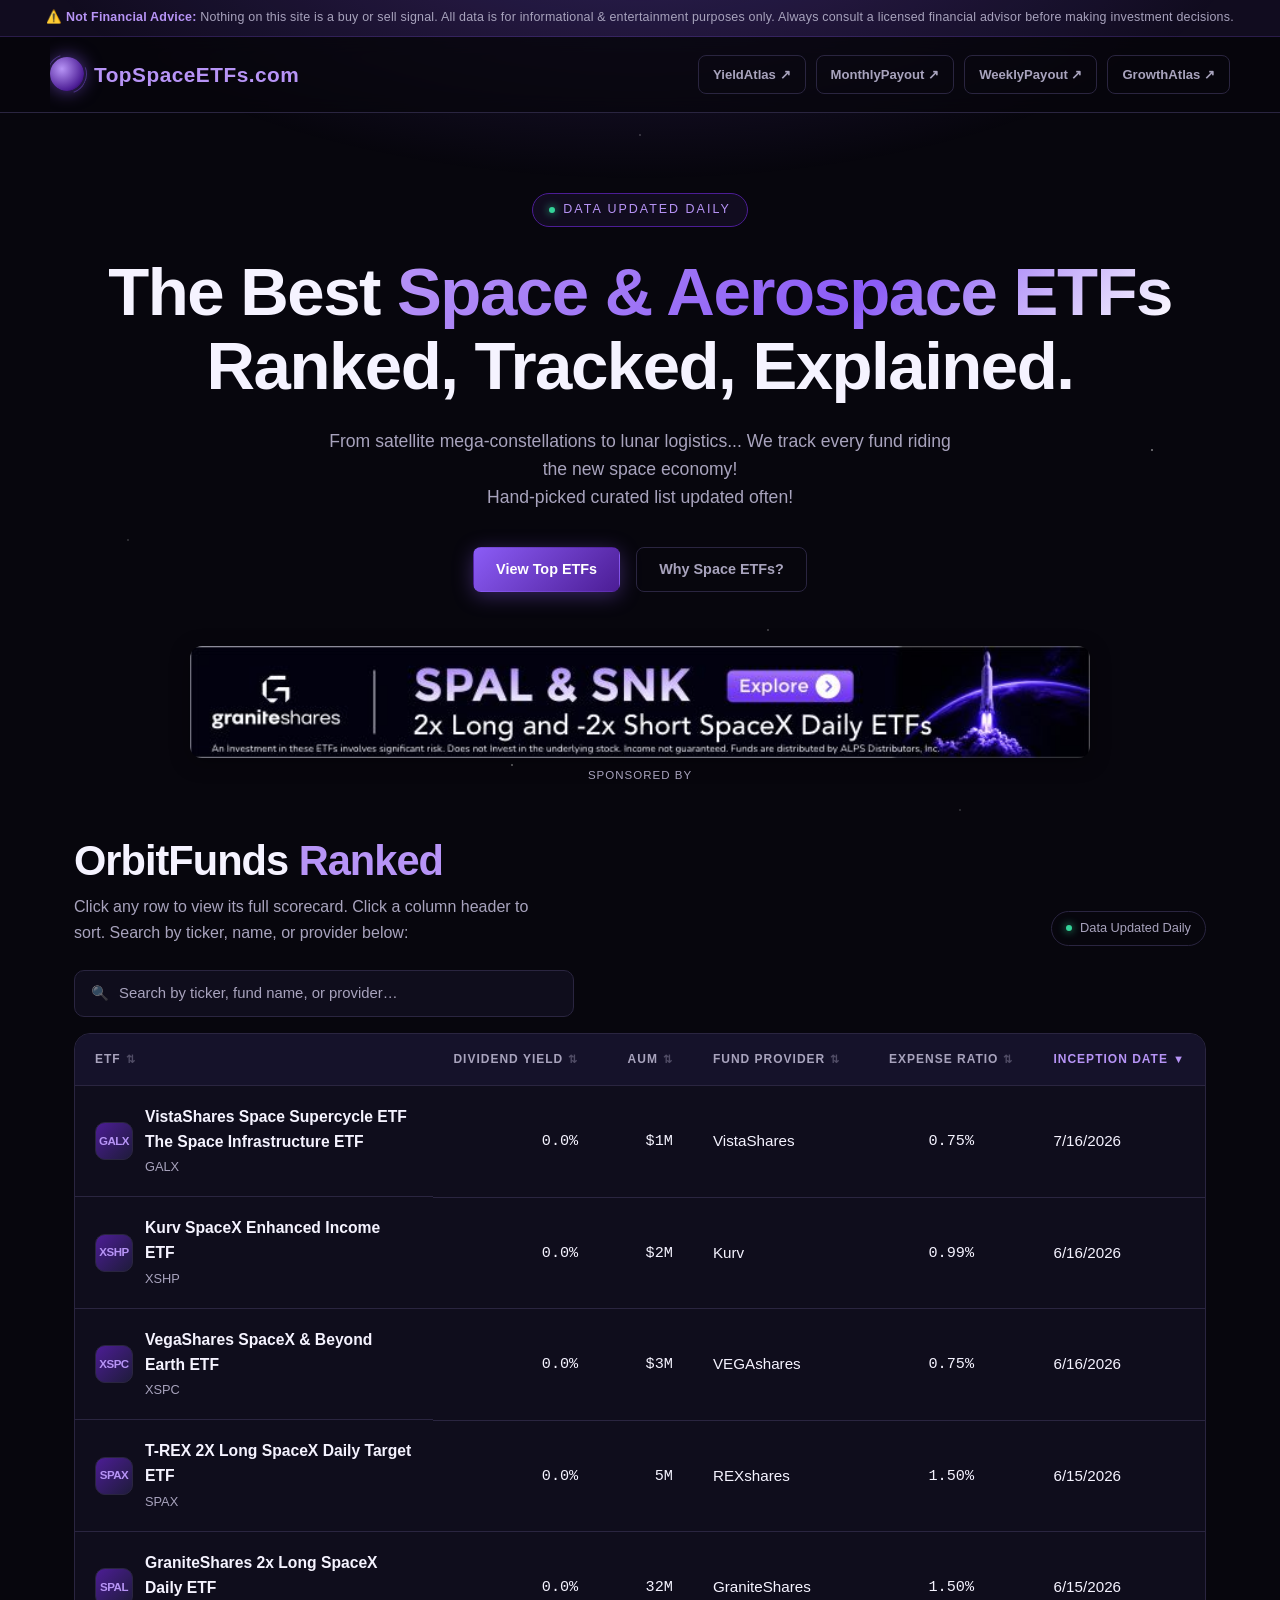
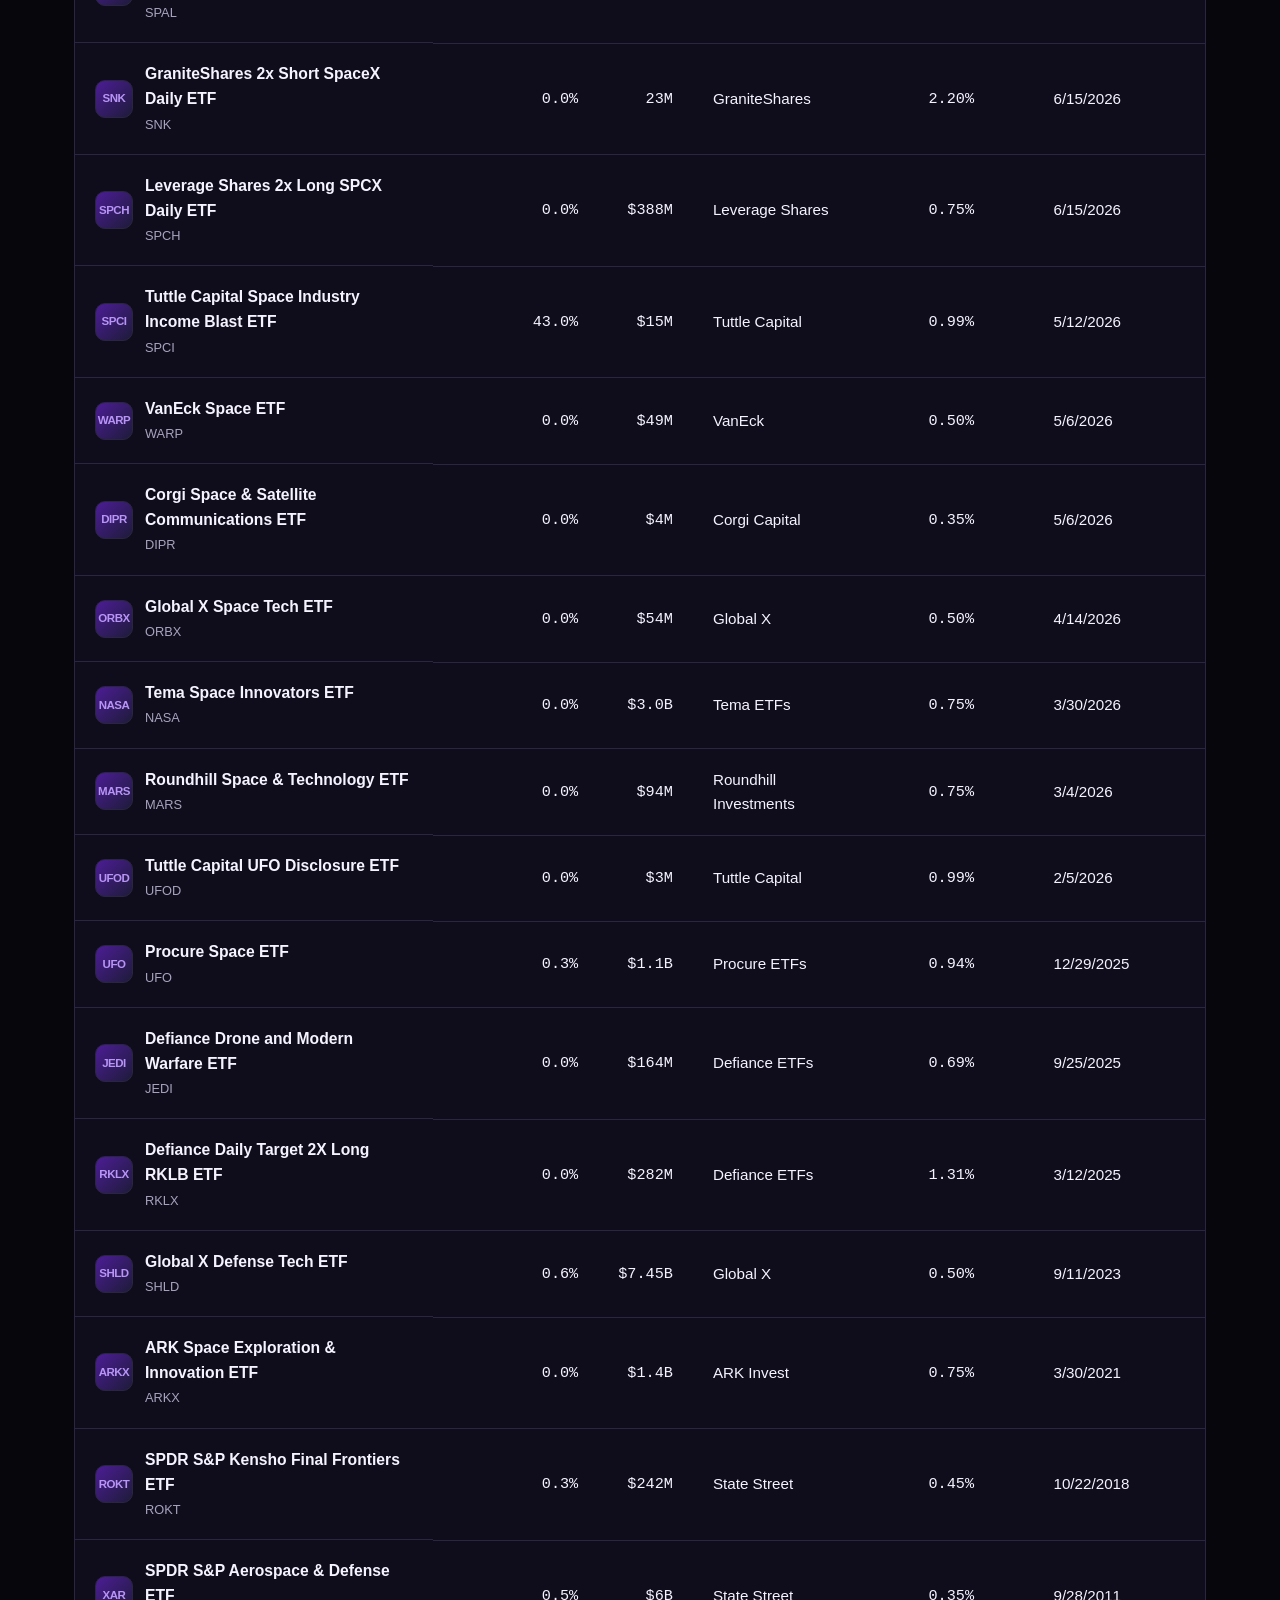
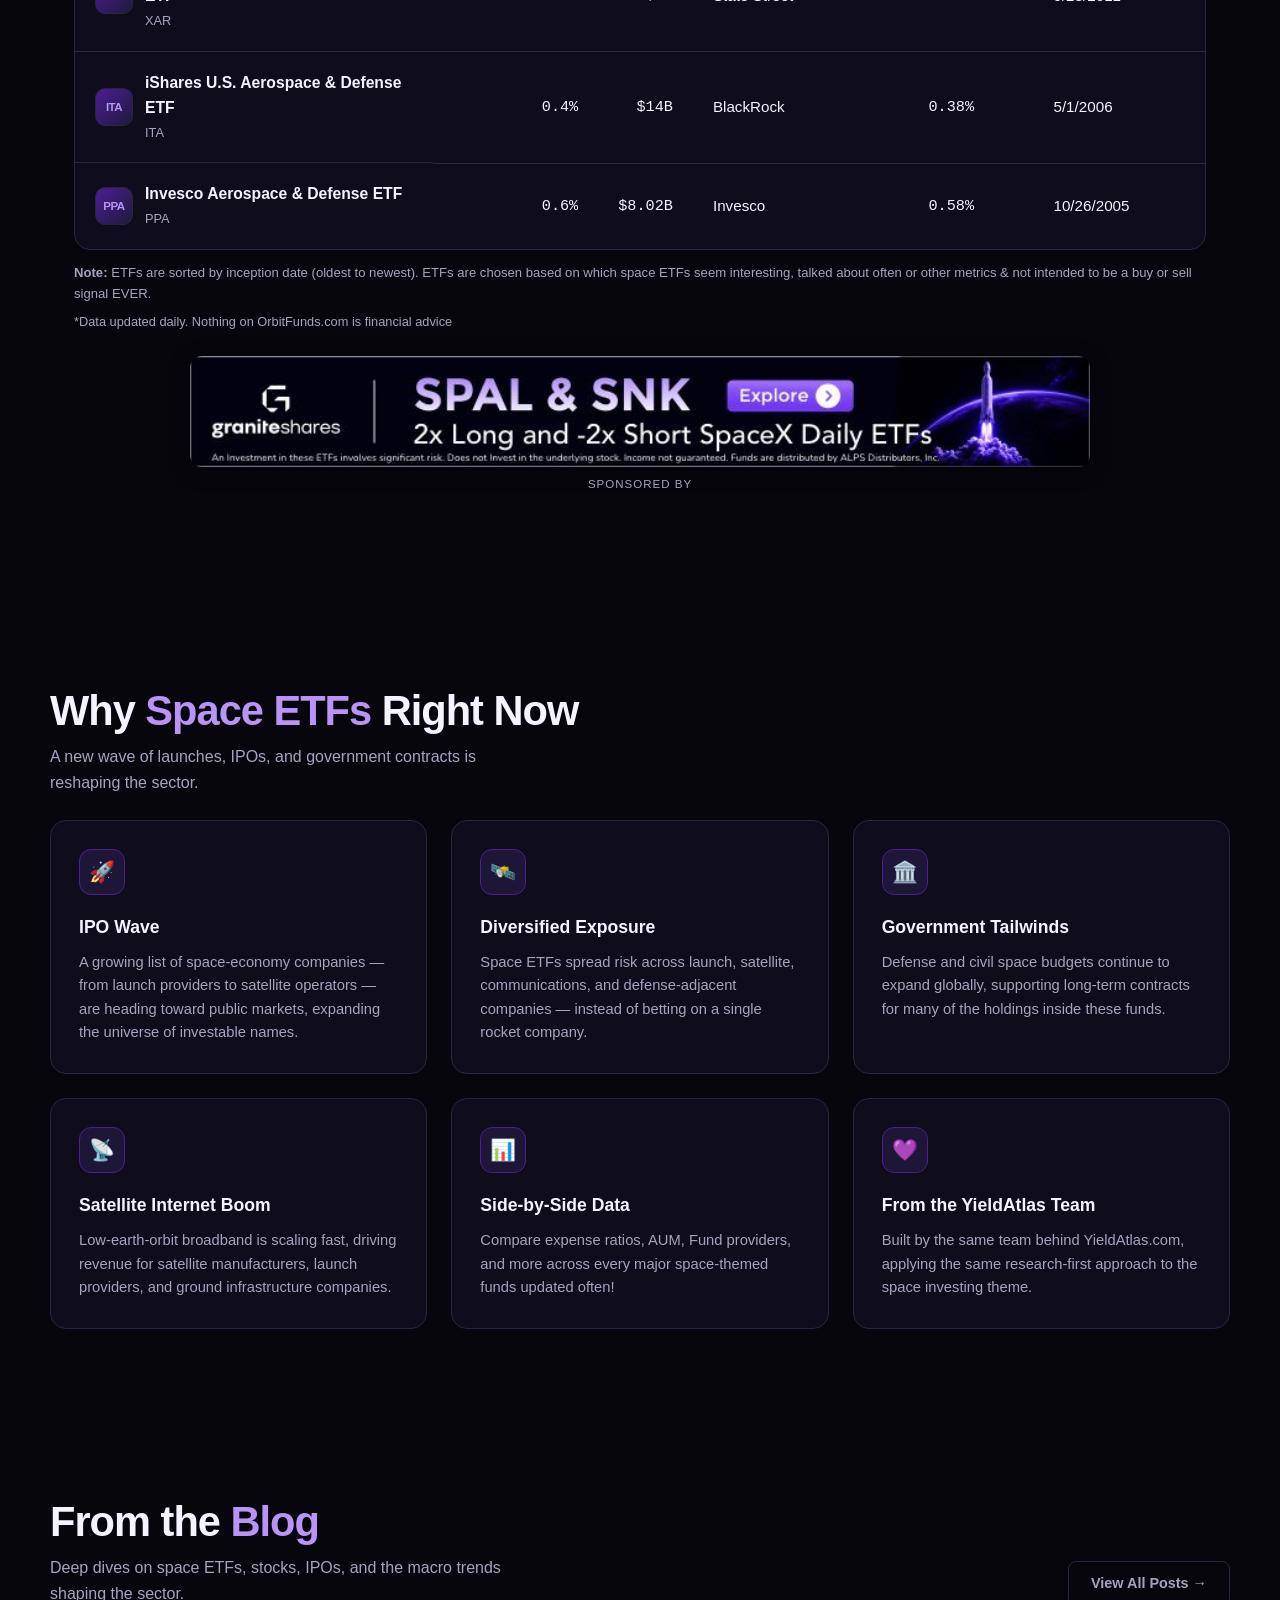
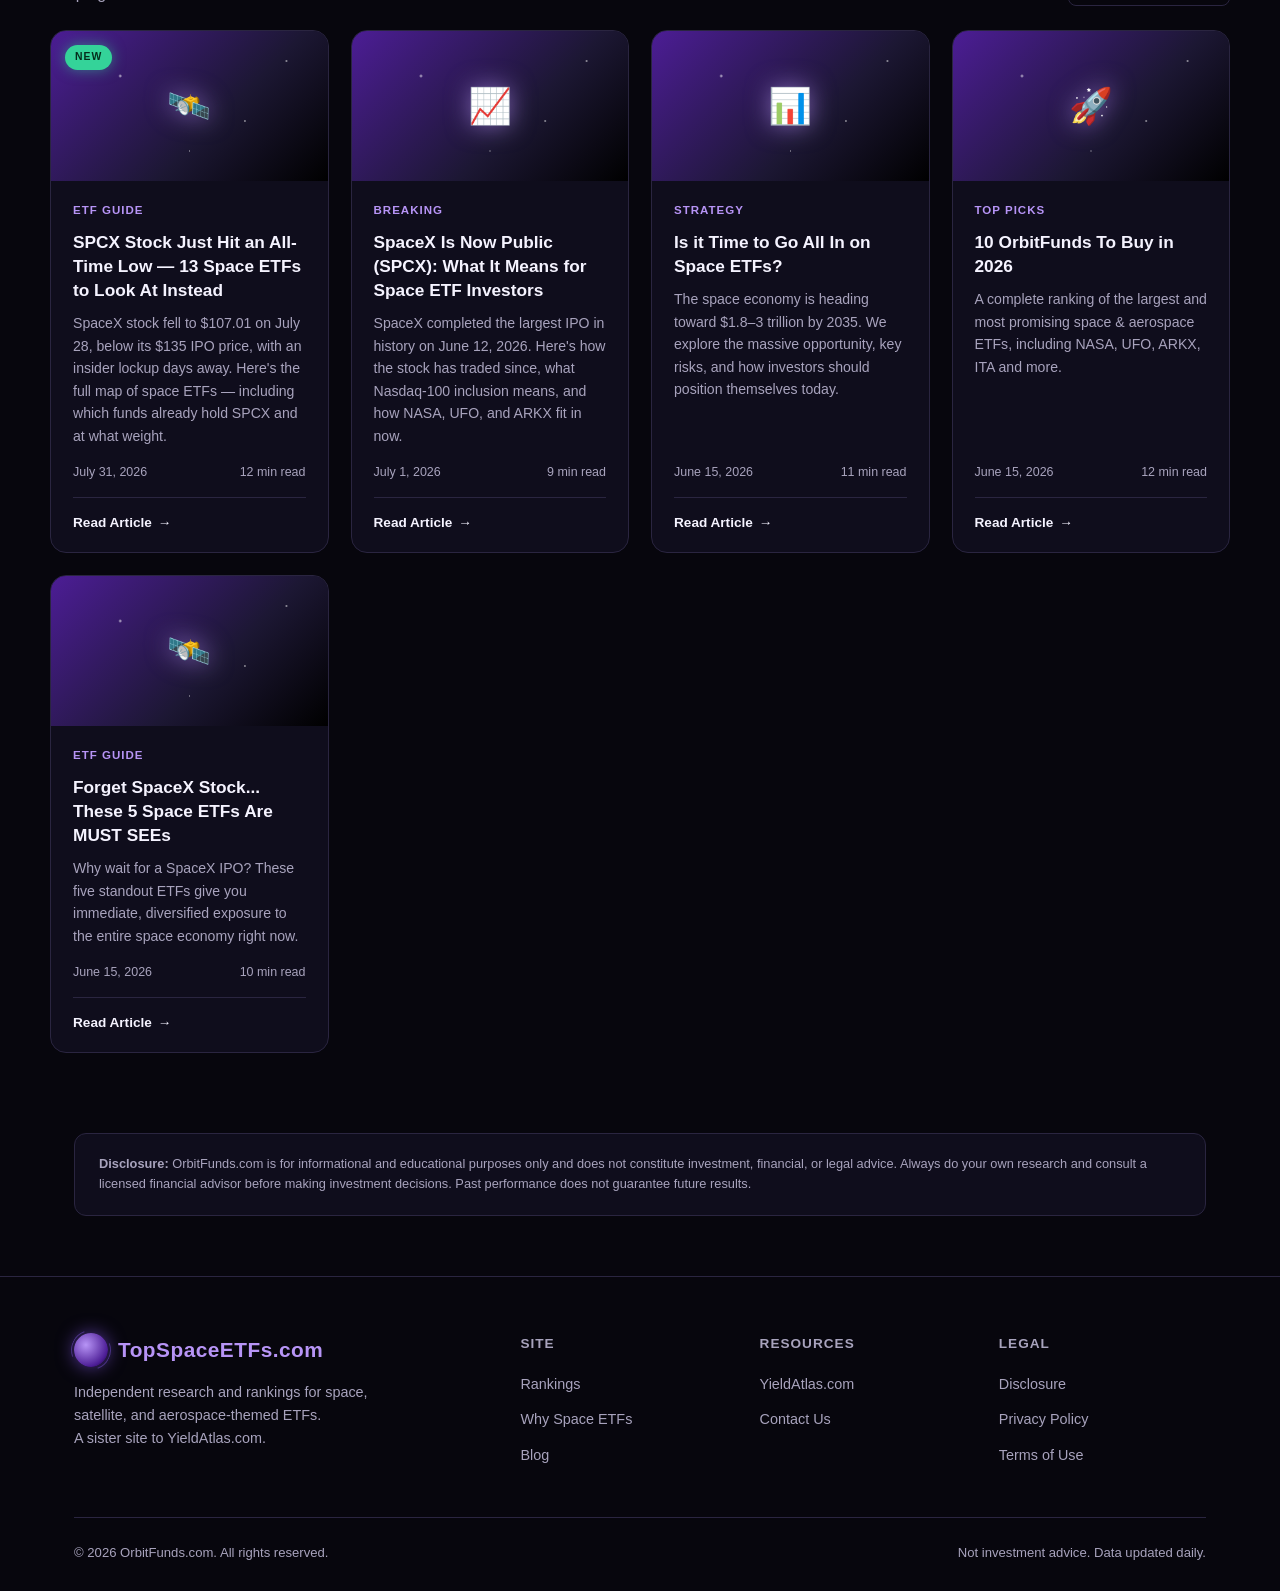
==== index.html @ 520b5d66 "Initial static site publish for orbit-funds" ====
<!DOCTYPE html>
<html lang="en">
<head>
    <!-- Google tag (gtag.js) -->
<script async src="https://www.googletagmanager.com/gtag/js?id=G-REPLACE_ME"></script>
<script>
  window.dataLayer = window.dataLayer || [];
  function gtag(){dataLayer.push(arguments);}
  gtag('js', new Date());
  gtag('config', 'G-REPLACE_ME');
</script>
    <meta name="google-site-verification" content="wk-lxF_14-QmcEqwK7PtgIu4-uFyO4EK4EtElCuVtpg" />
    <meta charset="UTF-8">
    <meta name="viewport" content="width=device-width, initial-scale=1.0">
    <title>OrbitFunds.com — Best Space & Aerospace ETFs Ranked</title>
<meta name="description" content="The best space and aerospace ETFs ranked, tracked, and explained. Compare AUM, dividend yields, expense ratios, and fund providers — updated daily.">
<link rel="canonical" href="https://orbitfunds.com/">
<meta property="og:type"        content="website">
<meta property="og:url"         content="https://orbitfunds.com/">
<meta property="og:title"       content="OrbitFunds.com — Best Space & Aerospace ETFs Ranked">
<meta property="og:description" content="Every space-economy ETF tracked side-by-side. Compare AUM, yields, fees & providers in seconds. Data updated daily.">
<meta property="og:image"       content="https://orbitfunds.com/space.png">
<meta property="og:image:width"  content="1200">
<meta property="og:image:height" content="628">
<meta property="og:image:alt"   content="OrbitFunds.com — Best Space & Aerospace ETFs Ranked">
<meta name="twitter:card"        content="summary_large_image">
<meta name="twitter:url"         content="https://orbitfunds.com/">
<meta name="twitter:title"       content="OrbitFunds.com — Best Space & Aerospace ETFs Ranked">
<meta name="twitter:description" content="Every space-economy ETF tracked side-by-side. Compare AUM, yields, fees & providers in seconds. Data updated daily.">
<meta name="twitter:image"       content="https://orbitfunds.com/space.png">
<meta name="twitter:image:alt"   content="OrbitFunds.com — Best Space & Aerospace ETFs Ranked">
    <link rel="apple-touch-icon" sizes="180x180" href="/apple-touch-icon.png">
    <link rel="icon" type="image/png" sizes="32x32" href="/favicon-32x32.png">
    <link rel="icon" type="image/png" sizes="16x16" href="/favicon-16x16.png">
    <link rel="icon" type="image/x-icon" href="/favicon.ico">
    <link rel="manifest" href="/site.webmanifest">
    <meta name="theme-color" content="#4c1d95">
    <style>
        :root{
            --bg: #07060d;
            --bg-panel: #0f0d1c;
            --bg-panel-2: #15122a;
            --purple: #8b5cf6;
            --purple-bright: #b794f6;
            --purple-deep: #4c1d95;
            --white: #f5f3ff;
            --grey: #a8a3bd;
            --line: #2a2540;
            --green: #34d399;
            --red: #f87171;
        }
  *{margin:0;padding:0;box-sizing:border-box;}
  html{scroll-behavior:smooth;}
  body{
    font-family: 'Inter', -apple-system, BlinkMacSystemFont, 'Segoe UI', sans-serif;
    background: var(--bg);
    color: var(--white);
    line-height: 1.6;
    overflow-x:hidden;
  }
  .stars{
    position:fixed; inset:0; z-index:-2;
    background:
      radial-gradient(1px 1px at 20% 30%, rgba(255,255,255,.9), transparent),
      radial-gradient(1px 1px at 60% 70%, rgba(255,255,255,.7), transparent),
      radial-gradient(1px 1px at 80% 10%, rgba(255,255,255,.8), transparent),
      radial-gradient(1.5px 1.5px at 40% 85%, rgba(255,255,255,.6), transparent),
      radial-gradient(1px 1px at 10% 60%, rgba(255,255,255,.5), transparent),
      radial-gradient(1.5px 1.5px at 90% 50%, rgba(255,255,255,.7), transparent),
      radial-gradient(1px 1px at 50% 15%, rgba(255,255,255,.6), transparent),
      radial-gradient(1px 1px at 75% 90%, rgba(255,255,255,.5), transparent);
    background-size:100% 100%; background-repeat:repeat;
  }
  .stars::after{
    content:""; position:absolute; inset:0;
    background: radial-gradient(ellipse 80% 50% at 50% -10%, rgba(139,92,246,0.25), transparent 60%);
  }
  a{color:inherit; text-decoration:none;}
  .wrap{max-width:1180px; margin:0 auto; padding:0 24px;}
  /* DISCLAIMER BAR */
  .disclaimer-bar{
    background:rgba(139,92,246,.08);
    border-bottom:1px solid rgba(139,92,246,.2);
    padding:8px 24px;
    text-align:center;
    font-size:0.78rem;
    color:var(--grey);
    letter-spacing:0.2px;
  }
  .disclaimer-bar strong{color:var(--purple-bright);}
  header{
    position:sticky; top:0; z-index:50;
    background: rgba(7,6,13,0.75);
    backdrop-filter: blur(10px);
    border-bottom:1px solid var(--line);
  }
  .nav{
    display:flex; align-items:center; justify-content:space-between;
    padding:18px 0; position:relative; overflow:hidden;
  }
  .logo{display:flex; align-items:center; font-weight:800; font-size:1.3rem; letter-spacing:0.5px;}
  .logo .logo-mark{margin-right:10px;}
  .logo-mark{
    width:34px; height:34px; border-radius:50%;
    background: radial-gradient(circle at 35% 35%, var(--purple-bright), var(--purple-deep) 70%, #000 100%);
    box-shadow: 0 0 18px rgba(139,92,246,.6);
    position:relative; flex-shrink:0;
  }
  .logo-mark::after{
    content:""; position:absolute; top:-3px; left:-3px; right:-3px; bottom:-3px;
    border:1px solid rgba(139,92,246,.4); border-radius:50%;
    transform:rotate(25deg); border-top-color:transparent; border-bottom-color:transparent;
  }
  .logo span{color:var(--purple-bright);}
  nav ul{display:flex; gap:32px; list-style:none;}
  nav ul li a{font-size:0.95rem; font-weight:500; color:var(--grey); transition:color .2s;}
  nav ul li a:hover{color:var(--white);}
  .nav-cta{display:flex; align-items:center; gap:10px; flex-wrap:wrap; justify-content:flex-end;}
  .nav-cta .btn{padding:8px 14px; font-size:0.82rem;}
  .btn{
    display:inline-block; padding:10px 22px; border-radius:8px;
    font-weight:600; font-size:0.9rem; transition:all .2s; border:1px solid transparent;
  }
  .btn-primary{
    background: linear-gradient(135deg, var(--purple) 0%, var(--purple-deep) 100%);
    color:#fff; box-shadow: 0 4px 20px rgba(139,92,246,.35);
  }
  .btn-primary:hover{transform:translateY(-2px); box-shadow: 0 6px 24px rgba(139,92,246,.5);}
  .btn-ghost{border-color:var(--line); color:var(--grey);}
  .btn-ghost:hover{border-color:var(--purple); color:var(--white);}
  .shooting-star{
    position:absolute; top:50%; left:0;
    width:3px; height:3px; border-radius:50%;
    background:#fff;
    box-shadow: 0 0 6px 1px rgba(255,255,255,.9), 0 0 14px 3px rgba(139,92,246,.7);
    opacity:0; pointer-events:none;
  }
  .shooting-star::before{
    content:""; position:absolute; top:50%; right:100%;
    width:90px; height:1px; transform:translateY(-50%);
    background: linear-gradient(to left, rgba(255,255,255,.9), rgba(139,92,246,.5), transparent);
  }
  @keyframes shoot-star{
    0%{opacity:0; transform:translate(0,-50%) scale(0.6);}
    5%{opacity:1; transform:translate(0,-50%) scale(1);}
    85%{opacity:1;}
    100%{opacity:0; transform:translate(var(--shoot-dist,600px),-50%) scale(0.6);}
  }
  .shooting-star{animation:shoot-star 5s linear infinite;}
  .hero{padding:80px 0 30px; text-align:center; position:relative;}
  .eyebrow{
    display:inline-flex; align-items:center; gap:8px;
    font-size:0.78rem; letter-spacing:2px; text-transform:uppercase;
    color:var(--purple-bright); border:1px solid var(--purple-deep);
    background:rgba(139,92,246,.08); padding:6px 16px; border-radius:999px; margin-bottom:28px;
  }
  .eyebrow .dot{width:6px; height:6px; border-radius:50%; background:var(--green); box-shadow:0 0 8px var(--green);}
  .hero h1{
    font-size:clamp(2.4rem, 6vw, 4.2rem); font-weight:800;
    letter-spacing:-1.5px; line-height:1.1; margin-bottom:24px;
  }
  .hero h1 .grad{
    background:linear-gradient(135deg, var(--purple-bright), var(--purple) 60%, #fff);
    -webkit-background-clip:text; background-clip:text; color:transparent;
  }
  .hero p.sub{max-width:640px; margin:0 auto 36px; color:var(--grey); font-size:1.1rem;}
  .hero-ctas{display:flex; gap:16px; justify-content:center; flex-wrap:wrap;}
  .section{padding:80px 0;}
  .section-head{
    display:flex; justify-content:space-between; align-items:flex-end; flex-wrap:wrap; gap:16px;
    margin-bottom:24px;
  }
  .section-head h2{font-size:clamp(1.8rem, 4vw, 2.6rem); font-weight:800; letter-spacing:-1px;}
  .section-head h2 span{color:var(--purple-bright);}
  .section-head p{color:var(--grey); max-width:480px;}
  .updated-badge{
    display:inline-flex; align-items:center; gap:8px;
    font-size:0.8rem; color:var(--grey);
    border:1px solid var(--line); border-radius:999px; padding:6px 14px; white-space:nowrap;
  }
  .updated-badge .dot{width:6px; height:6px; border-radius:50%; background:var(--green); box-shadow:0 0 8px var(--green); flex-shrink:0;}
  .search-wrap{
    display:flex; align-items:center; gap:16px; flex-wrap:wrap;
    margin-bottom:16px;
  }
  .search-box{
    flex:1; min-width:240px; max-width:500px;
    display:flex; align-items:center; gap:10px;
    background:var(--bg-panel);
    border:1px solid var(--line);
    border-radius:10px;
    padding:11px 16px;
    transition:border-color .2s;
  }
  .search-box:focus-within{border-color:var(--purple);}
  .search-icon{font-size:0.9rem; flex-shrink:0; opacity:0.5;}
  .search-box input{
    flex:1; background:transparent; border:none; outline:none;
    color:var(--white); font-size:0.93rem;
    font-family:inherit;
  }
  .search-box input::placeholder{color:var(--grey);}
  .search-clear{
    background:none; border:none; cursor:pointer;
    color:var(--grey); font-size:0.8rem; padding:2px 5px;
    border-radius:4px; transition:color .15s; line-height:1;
    display:none;
  }
  .search-clear:hover{color:var(--white);}
  .search-clear.visible{display:block;}
  .search-count{font-size:0.82rem; color:var(--grey); white-space:nowrap;}
  .search-count b{color:var(--purple-bright);}
  .table-card{
    background:var(--bg-panel); border:1px solid var(--line);
    border-radius:16px; overflow:hidden;
  }
  .table-scroll{overflow-x:auto;}
  table{width:100%; border-collapse:collapse; min-width:820px;}
  thead th{
    text-align:left;
    font-size:0.75rem; text-transform:uppercase; letter-spacing:1px;
    color:var(--grey); padding:16px 20px;
    border-bottom:1px solid var(--line);
    background:var(--bg-panel-2);
    white-space:nowrap;
    user-select:none;
  }
  thead th.sortable{cursor:pointer; transition:color .15s;}
  thead th.sortable:hover{color:var(--purple-bright);}
  thead th.sort-asc, thead th.sort-desc{color:var(--purple-bright);}
  .sort-icon{display:inline-block; margin-left:5px; opacity:0.4; font-size:0.7rem; transition:opacity .15s;}
  thead th.sort-asc .sort-icon, thead th.sort-desc .sort-icon{opacity:1;}
  thead th.sort-asc .sort-icon::after{content:"▲";}
  thead th.sort-desc .sort-icon::after{content:"▼";}
  thead th:not(.sort-asc):not(.sort-desc) .sort-icon::after{content:"⇅";}
  thead th.num, tbody td.num{text-align:right;}
  thead th.center, tbody td.center{text-align:center;}
  tbody td{
    padding:18px 20px; border-bottom:1px solid var(--line);
    font-size:0.95rem; vertical-align:middle;
  }
  tbody tr:last-child td{border-bottom:none;}
  tbody tr{transition:background .15s;}
  tbody tr[data-symbol]{cursor:pointer;}
  tbody tr[data-symbol]:hover{background:rgba(139,92,246,.1);}
  tbody tr[data-symbol]:hover .ticker-name b{color:var(--purple-bright);}
  tbody tr[data-symbol] td:last-child{position:relative;}
  tbody tr[data-symbol] td:last-child::after{
    content:"→"; position:absolute; right:14px; top:50%; transform:translateY(-50%) translateX(-4px);
    color:var(--purple-bright); opacity:0; transition:opacity .15s, transform .15s;
  }
  tbody tr[data-symbol]:hover td:last-child::after{opacity:1; transform:translateY(-50%) translateX(0);}
  .ticker-cell{display:flex; align-items:center; gap:12px;}
  .ticker-icon{
    width:38px; height:38px; border-radius:10px; flex-shrink:0;
    display:flex; align-items:center; justify-content:center;
    background:linear-gradient(135deg, var(--purple-deep), #1e1b3a);
    border:1px solid var(--line);
    font-weight:800; font-size:0.72rem; color:var(--purple-bright);
    letter-spacing:-0.5px; text-align:center;
  }
  .ticker-name b{display:block; font-weight:700; font-size:0.98rem;}
  .ticker-name small{color:var(--grey); font-size:0.8rem;}
  .mono{font-family:'JetBrains Mono','Courier New',monospace;}
  .table-status{padding:60px 20px; text-align:center; color:var(--grey);}
  .table-status .spinner{
    width:32px; height:32px; border-radius:50%;
    border:2px solid var(--line); border-top-color:var(--purple);
    animation:spin .8s linear infinite;
    margin:0 auto 16px;
  }
  @keyframes spin{to{transform:rotate(360deg);}}
  .table-status .status-msg{font-size:0.95rem;}
  .table-status .status-sub{font-size:0.82rem; margin-top:6px; opacity:.6;}
  @media(max-width:760px){
    .table-scroll{overflow-x:visible;}
    table, thead, tbody, th, td, tr{display:block;}
    thead{display:none;}
    tbody tr{
      padding:18px; border-bottom:1px solid var(--line);
      display:grid; grid-template-columns:1fr 1fr; gap:8px 16px;
    }
    tbody td{padding:0; border:none; font-size:0.9rem;}
    tbody td.ticker-cell{grid-column:1/-1;}
    tbody td.num{text-align:left;}
    tbody td::before{
      content:attr(data-label);
      display:block; font-size:0.7rem; text-transform:uppercase;
      letter-spacing:1px; color:var(--grey); margin-bottom:2px;
    }
    tbody td.ticker-cell::before{display:none;}
  }
  .features-grid{display:grid; grid-template-columns:repeat(3,1fr); gap:24px;}
  .feature-card{
    background:var(--bg-panel); border:1px solid var(--line);
    border-radius:16px; padding:28px; transition:border-color .2s, transform .2s;
  }
  .feature-card:hover{border-color:var(--purple-deep); transform:translateY(-4px);}
  .feature-icon{
    width:46px; height:46px; border-radius:12px;
    background:rgba(139,92,246,.12); border:1px solid var(--purple-deep);
    display:flex; align-items:center; justify-content:center;
    margin-bottom:18px; font-size:1.3rem;
  }
  .feature-card h3{font-size:1.1rem; margin-bottom:10px; font-weight:700;}
  .feature-card p{color:var(--grey); font-size:0.92rem;}
  @media(max-width:880px){.features-grid{grid-template-columns:1fr 1fr;}}
  @media(max-width:560px){.features-grid{grid-template-columns:1fr;}}

  /* ═══════════════════════════════════════════════════
     BLOG CARDS — redesigned for clarity + clickability
  ════════════════════════════════════════════════════ */
  .blog-grid{
    display:grid;
    grid-template-columns:repeat(auto-fit, minmax(260px, 1fr));
    gap:22px;
  }
  .blog-card-link{display:block; height:100%;}
  .blog-card{
    position:relative;
    background:var(--bg-panel);
    border:1px solid var(--line);
    border-radius:16px;
    overflow:hidden;
    display:flex; flex-direction:column;
    height:100%;
    cursor:pointer;
    transition:transform .2s ease, border-color .2s ease, box-shadow .2s ease;
  }
  .blog-card:hover{
    transform:translateY(-6px);
    border-color:var(--purple);
    box-shadow:0 16px 40px rgba(139,92,246,.22);
  }
  .blog-card:hover .blog-thumb{filter:brightness(1.15);}
  .blog-card:hover .blog-cta{color:var(--purple-bright);}
  .blog-card:hover .blog-cta .arrow{transform:translateX(4px);}
  .blog-new-badge{
    position:absolute; top:14px; left:14px; z-index:3;
    font-size:0.65rem; font-weight:800; letter-spacing:1px;
    text-transform:uppercase;
    background:var(--green); color:#052e1c;
    padding:4px 10px; border-radius:999px;
    box-shadow:0 0 14px rgba(52,211,153,.5);
  }
  .blog-thumb{
    height:150px;
    background:linear-gradient(135deg, var(--purple-deep) 0%, #1c1733 60%, #000 100%);
    position:relative; display:flex; align-items:center; justify-content:center;
    transition:filter .2s ease;
    flex-shrink:0;
  }
  .blog-thumb::before{
    content:""; position:absolute; inset:0;
    background:
      radial-gradient(2px 2px at 25% 30%, #fff, transparent),
      radial-gradient(1.5px 1.5px at 70% 60%, #fff, transparent),
      radial-gradient(1px 1px at 50% 80%, #fff, transparent),
      radial-gradient(1.5px 1.5px at 85% 20%, #fff, transparent);
    opacity:.7;
  }
  .blog-thumb-icon{
    font-size:2.2rem; position:relative; z-index:1;
    filter:drop-shadow(0 0 12px rgba(183,148,246,.6));
  }
  .blog-body{padding:20px 22px 18px; flex:1; display:flex; flex-direction:column;}
  .blog-tag{
    font-size:0.72rem; color:var(--purple-bright); font-weight:700;
    letter-spacing:1px; text-transform:uppercase; margin-bottom:10px;
  }
  .blog-body h3{font-size:1.08rem; margin-bottom:10px; line-height:1.4; color:var(--white);}
  .blog-body p{color:var(--grey); font-size:0.88rem; flex:1; margin-bottom:16px;}
  .blog-meta{
    font-size:0.78rem; color:var(--grey);
    display:flex; justify-content:space-between; align-items:center;
    margin-bottom:14px;
  }
  .blog-cta{
    display:flex; align-items:center; gap:6px;
    font-size:0.85rem; font-weight:700; color:var(--white);
    border-top:1px solid var(--line);
    padding-top:14px;
    transition:color .2s ease;
  }
  .blog-cta .arrow{display:inline-block; transition:transform .2s ease;}
  @media(max-width:560px){.blog-grid{grid-template-columns:1fr;}}

  .disclaimer{
    font-size:0.8rem; color:var(--grey);
    border:1px solid var(--line); border-radius:12px;
    padding:20px 24px; background:var(--bg-panel);
  }
  footer{border-top:1px solid var(--line); padding:56px 0 28px; margin-top:40px;}
  .footer-grid{display:grid; grid-template-columns:2fr 1fr 1fr 1fr; gap:32px; margin-bottom:40px;}
  .footer-grid h4{font-size:0.85rem; text-transform:uppercase; letter-spacing:1px; color:var(--grey); margin-bottom:16px;}
  .footer-grid ul{list-style:none;}
  .footer-grid ul li{margin-bottom:10px;}
  .footer-grid ul li a{color:var(--grey); font-size:0.9rem; transition:color .2s;}
  .footer-grid ul li a:hover{color:var(--purple-bright);}
  .footer-brand p{color:var(--grey); font-size:0.9rem; max-width:320px; margin-top:14px;}
  .footer-bottom{
    border-top:1px solid var(--line); padding-top:24px;
    display:flex; justify-content:space-between; align-items:center; flex-wrap:wrap; gap:12px;
    font-size:0.82rem; color:var(--grey);
  }
  @media(max-width:880px){.footer-grid{grid-template-columns:1fr 1fr;}}
  @media(max-width:560px){.footer-grid{grid-template-columns:1fr;}}
  .sponsor-banner{
    width:90%; max-width:900px; margin:24px auto;
    display:flex; flex-direction:column; align-items:center; gap:10px;
  }
  .sponsor-ad{
    width:100%; border-radius:16px; overflow:hidden; position:relative;
    background:linear-gradient(135deg, #0a0818 0%, #1a0d3d 40%, #0d1f3c 70%, #07060d 100%);
    border:1px solid rgba(139,92,246,.4);
    box-shadow:0 0 32px rgba(139,92,246,.2), inset 0 0 60px rgba(0,0,0,.4);
    padding:22px 32px; text-align:center; cursor:pointer;
    transition:transform .25s, box-shadow .25s;
    text-decoration:none; display:block;
  }
  .sponsor-ad:hover{
    transform:translateY(-3px);
    box-shadow:0 0 48px rgba(139,92,246,.35), inset 0 0 60px rgba(0,0,0,.4);
    border-color:rgba(139,92,246,.7);
  }
  .sponsor-ad::before{
    content:""; position:absolute; inset:0;
    background:
      radial-gradient(1px 1px at 8% 20%, rgba(255,255,255,.9), transparent),
      radial-gradient(1.5px 1.5px at 22% 75%, rgba(255,255,255,.7), transparent),
      radial-gradient(1px 1px at 38% 12%, rgba(255,255,255,.8), transparent),
      radial-gradient(1px 1px at 55% 88%, rgba(255,255,255,.6), transparent),
      radial-gradient(1.5px 1.5px at 70% 35%, rgba(255,255,255,.7), transparent),
      radial-gradient(1px 1px at 82% 60%, rgba(255,255,255,.5), transparent),
      radial-gradient(1px 1px at 91% 18%, rgba(255,255,255,.8), transparent),
      radial-gradient(1.5px 1.5px at 15% 50%, rgba(255,255,255,.5), transparent),
      radial-gradient(1px 1px at 47% 42%, rgba(255,255,255,.4), transparent),
      radial-gradient(1px 1px at 63% 72%, rgba(255,255,255,.6), transparent);
    pointer-events:none;
  }
  .sponsor-ad::after{
    content:""; position:absolute; inset:0;
    background:radial-gradient(ellipse 70% 60% at 50% 50%, rgba(139,92,246,.12), transparent 70%);
    pointer-events:none;
  }
  .sponsor-ad-inner{position:relative; z-index:2;}
  .sponsor-rocket{
    font-size:1.8rem; display:block; margin-bottom:6px;
    animation:hover-rocket 3s ease-in-out infinite;
  }
  @keyframes hover-rocket{
    0%,100%{transform:translateY(0) rotate(-5deg);}
    50%{transform:translateY(-8px) rotate(5deg);}
  }
  .sponsor-headline{
    font-size:clamp(0.95rem,2.5vw,1.2rem); font-weight:800; color:#fff;
    letter-spacing:-0.5px; margin-bottom:4px;
    text-shadow:0 0 20px rgba(183,148,246,.6);
  }
  .sponsor-headline span{
    background:linear-gradient(135deg, var(--purple-bright), #fff);
    -webkit-background-clip:text; background-clip:text; color:transparent;
  }
  .sponsor-sub{font-size:0.85rem; color:var(--grey); margin-bottom:10px;}
  .sponsor-cta{
    display:inline-flex; align-items:center; gap:8px;
    background:linear-gradient(135deg, var(--purple), var(--purple-deep));
    color:#fff; font-weight:700; font-size:0.88rem;
    padding:7px 18px; border-radius:8px;
    box-shadow:0 4px 20px rgba(139,92,246,.4);
    border:1px solid rgba(183,148,246,.3);
    transition:box-shadow .2s, transform .2s;
  }
  .sponsor-ad:hover .sponsor-cta{
    box-shadow:0 6px 28px rgba(139,92,246,.6);
    transform:scale(1.04);
  }
  .sponsor-label{font-size:0.75rem; color:var(--grey); letter-spacing:1px; text-transform:uppercase;}

  /* DISPLAY AD BANNER */
  .display-ad{
    width:90%; max-width:900px; margin:24px auto;
    display:flex; flex-direction:column; align-items:center; gap:8px;
  }
  .display-ad a{display:block; width:100%; border-radius:12px; overflow:hidden;
    box-shadow:0 4px 20px rgba(0,0,0,.35); transition:transform .25s ease, box-shadow .25s ease;}
  .display-ad a:hover{transform:translateY(-3px); box-shadow:0 8px 28px rgba(139,92,246,.25);}
  .display-ad img{width:100%; height:auto; display:block;}
  .display-ad .sponsor-label{font-size:0.72rem; color:var(--grey); letter-spacing:1px; text-transform:uppercase;}
</style>
</head>
<body>
<div class="stars"></div>

<!-- TOP DISCLAIMER BAR -->
<div class="disclaimer-bar">
  <strong>⚠️ Not Financial Advice:</strong> Nothing on this site is a buy or sell signal. All data is for informational &amp; entertainment purposes only. Always consult a licensed financial advisor before making investment decisions.
</div>

<header>
  <div class="wrap nav">
    <a href="/" class="logo"><span class="logo-mark"></span><span class="logo-text">Top<span>Space</span>ETFs.com</span></a>
    <div class="shooting-star" id="shootingStar"></div>
    <div class="nav-cta">
      <a href="https://yieldatlas.com" class="btn btn-ghost">YieldAtlas ↗</a>
      <a href="https://monthlypayout.com" class="btn btn-ghost">MonthlyPayout ↗</a>
      <a href="https://weeklypayout.com" class="btn btn-ghost">WeeklyPayout ↗</a>
      <a href="https://growthatlas.com" class="btn btn-ghost">GrowthAtlas ↗</a>
    </div>
  </div>
</header>

<section class="hero wrap">
  <div class="eyebrow"><span class="dot"></span> Data Updated Daily</div>
  <h1>The Best <span class="grad">Space & Aerospace ETFs</span><br>Ranked, Tracked, Explained.</h1>
  <p class="sub">From satellite mega-constellations to lunar logistics... We track every fund riding the new space economy!<br>
    Hand-picked curated list updated often!<br>
  </p>
  <div class="hero-ctas">
    <a href="#rankings" class="btn btn-primary">View Top ETFs</a>
    <a href="#why" class="btn btn-ghost">Why Space ETFs?</a>
  </div>
</section>

<!-- DISPLAY AD BANNER -->
<div class="display-ad">
  <a href="https://graniteshares.com/spacex-leveraged-etfs/" target="_blank" rel="sponsored noopener">
    <img src="SPAL_SNK-728x90.jpg" alt="GraniteShares SpaceX Leveraged ETFs">
  </a>
  <div class="sponsor-label">Sponsored By</div>
</div>

<section class="wrap" id="rankings" style="padding:20px 24px 80px;">
  <div class="section-head">
    <div>
      <h2>OrbitFunds <span>Ranked</span></h2>
      <p>Click any row to view its full scorecard. Click a column header to sort. Search by ticker, name, or provider below:</p>
    </div>
    <div class="updated-badge"><span class="dot"></span> Data Updated Daily</div>
  </div>

  <div class="search-wrap">
    <div class="search-box">
      <span class="search-icon">🔍</span>
      <input type="text" id="etfSearch" placeholder="Search by ticker, fund name, or provider…" autocomplete="off" />
      <button class="search-clear" id="searchClear" title="Clear">✕</button>
    </div>
    <div class="search-count" id="searchCount"></div>
  </div>

  <div class="table-card">
    <div class="table-scroll">
      <table id="etfTable">
        <thead>
          <tr>
            <th data-col="symbol" class="sortable">ETF<span class="sort-icon"></span></th>
            <th data-col="dividendYield" class="sortable num">Dividend Yield<span class="sort-icon"></span></th>
            <th data-col="aum" class="sortable num">AUM<span class="sort-icon"></span></th>
            <th data-col="provider" class="sortable">Fund Provider<span class="sort-icon"></span></th>
            <th data-col="expenseRatio" class="sortable center">Expense Ratio<span class="sort-icon"></span></th>
            <th data-col="inceptionDate" class="sortable">Inception Date<span class="sort-icon"></span></th>
          </tr>
        </thead>
        <tbody id="etfTableBody">
          <tr>
            <td colspan="6">
              <div class="table-status">
                <div class="spinner"></div>
                <div class="status-msg">Loading ETF data…</div>
                <div class="status-sub">Pulling the latest data</div>
              </div>
            </td>
          </tr>
        </tbody>
      </table>
    </div>
  </div>

  <p style="margin-top:12px; font-size:0.82rem; color:var(--grey);">
    <strong>Note:</strong> ETFs are sorted by inception date (oldest to newest). 
    ETFs are chosen based on which space ETFs seem interesting, talked about often or other metrics 
    &amp; not intended to be a buy or sell signal EVER.
  </p>
  <p style="margin-top:8px; font-size:0.8rem; color:var(--grey);">*Data updated daily. Nothing on OrbitFunds.com is financial advice</p>

  <div class="display-ad">
    <a href="https://graniteshares.com/spacex-leveraged-etfs/" target="_blank" rel="sponsored noopener">
      <img src="SPAL_SNK-728x90.jpg" alt="GraniteShares SpaceX Leveraged ETFs">
    </a>
    <div class="sponsor-label">Sponsored By</div>
  </div>
</section>

<section class="section wrap" id="why">
  <div class="section-head">
    <div>
      <h2>Why <span>Space ETFs</span> Right Now</h2>
      <p>A new wave of launches, IPOs, and government contracts is reshaping the sector.</p>
    </div>
  </div>
  <div class="features-grid">
    <div class="feature-card">
      <div class="feature-icon">🚀</div>
      <h3>IPO Wave</h3>
      <p>A growing list of space-economy companies — from launch providers to satellite operators — are heading toward public markets, expanding the universe of investable names.</p>
    </div>
    <div class="feature-card">
      <div class="feature-icon">🛰️</div>
      <h3>Diversified Exposure</h3>
      <p>Space ETFs spread risk across launch, satellite, communications, and defense-adjacent companies — instead of betting on a single rocket company.</p>
    </div>
    <div class="feature-card">
      <div class="feature-icon">🏛️</div>
      <h3>Government Tailwinds</h3>
      <p>Defense and civil space budgets continue to expand globally, supporting long-term contracts for many of the holdings inside these funds.</p>
    </div>
    <div class="feature-card">
      <div class="feature-icon">📡</div>
      <h3>Satellite Internet Boom</h3>
      <p>Low-earth-orbit broadband is scaling fast, driving revenue for satellite manufacturers, launch providers, and ground infrastructure companies.</p>
    </div>
    <div class="feature-card">
      <div class="feature-icon">📊</div>
      <h3>Side-by-Side Data</h3>
      <p>Compare expense ratios, AUM, Fund providers, and more across every major space-themed funds updated often!</p>
    </div>
    <div class="feature-card">
      <div class="feature-icon">💜</div>
      <h3>From the YieldAtlas Team</h3>
      <p>Built by the same team behind YieldAtlas.com, applying the same research-first approach to the space investing theme.</p>
    </div>
  </div>
</section>

<section class="section wrap" id="blog">
  <div class="section-head">
    <div>
      <h2>From the <span>Blog</span></h2>
      <p>Deep dives on space ETFs, stocks, IPOs, and the macro trends shaping the sector.</p>
    </div>
    <a href="https://orbitfunds.com/blog.html" class="btn btn-ghost">View All Posts →</a>
  </div>
  <div class="blog-grid">

    <a href="https://orbitfunds.com/spcx-stock-etf-alternatives.html" class="blog-card-link">
      <article class="blog-card">
        <span class="blog-new-badge">New</span>
        <div class="blog-thumb"><span class="blog-thumb-icon">🛰️</span></div>
        <div class="blog-body">
          <div class="blog-tag">ETF Guide</div>
          <h3>SPCX Stock Just Hit an All-Time Low — 13 Space ETFs to Look At Instead</h3>
          <p>SpaceX stock fell to $107.01 on July 28, below its $135 IPO price, with an insider lockup days away. Here's the full map of space ETFs — including which funds already hold SPCX and at what weight.</p>
          <div class="blog-meta"><span>July 31, 2026</span><span>12 min read</span></div>
          <div class="blog-cta">Read Article <span class="arrow">→</span></div>
        </div>
      </article>
    </a>

    <a href="https://orbitfunds.com/spacex-ipo-public-spcx.html" class="blog-card-link">
      <article class="blog-card">
        <div class="blog-thumb"><span class="blog-thumb-icon">📈</span></div>
        <div class="blog-body">
          <div class="blog-tag">Breaking</div>
          <h3>SpaceX Is Now Public (SPCX): What It Means for Space ETF Investors</h3>
          <p>SpaceX completed the largest IPO in history on June 12, 2026. Here's how the stock has traded since, what Nasdaq-100 inclusion means, and how NASA, UFO, and ARKX fit in now.</p>
          <div class="blog-meta"><span>July 1, 2026</span><span>9 min read</span></div>
          <div class="blog-cta">Read Article <span class="arrow">→</span></div>
        </div>
      </article>
    </a>

    <a href="https://orbitfunds.com/all-in.html" class="blog-card-link">
      <article class="blog-card">
        <div class="blog-thumb"><span class="blog-thumb-icon">📊</span></div>
        <div class="blog-body">
          <div class="blog-tag">Strategy</div>
          <h3>Is it Time to Go All In on Space ETFs?</h3>
          <p>The space economy is heading toward $1.8–3 trillion by 2035. We explore the massive opportunity, key risks, and how investors should position themselves today.</p>
          <div class="blog-meta"><span>June 15, 2026</span><span>11 min read</span></div>
          <div class="blog-cta">Read Article <span class="arrow">→</span></div>
        </div>
      </article>
    </a>

    <a href="https://orbitfunds.com/10-space-etfs-to-buy.html" class="blog-card-link">
      <article class="blog-card">
        <div class="blog-thumb"><span class="blog-thumb-icon">🚀</span></div>
        <div class="blog-body">
          <div class="blog-tag">Top Picks</div>
          <h3>10 OrbitFunds To Buy in 2026</h3>
          <p>A complete ranking of the largest and most promising space & aerospace ETFs, including NASA, UFO, ARKX, ITA and more.</p>
          <div class="blog-meta"><span>June 15, 2026</span><span>12 min read</span></div>
          <div class="blog-cta">Read Article <span class="arrow">→</span></div>
        </div>
      </article>
    </a>

    <a href="https://orbitfunds.com/5-must-see-space-etfs.html" class="blog-card-link">
      <article class="blog-card">
        <div class="blog-thumb"><span class="blog-thumb-icon">🛰️</span></div>
        <div class="blog-body">
          <div class="blog-tag">ETF Guide</div>
          <h3>Forget SpaceX Stock... These 5 Space ETFs Are MUST SEEs</h3>
          <p>Why wait for a SpaceX IPO? These five standout ETFs give you immediate, diversified exposure to the entire space economy right now.</p>
          <div class="blog-meta"><span>June 15, 2026</span><span>10 min read</span></div>
          <div class="blog-cta">Read Article <span class="arrow">→</span></div>
        </div>
      </article>
    </a>

  </div>
</section>

<section class="wrap" style="margin-bottom:60px;">
  <div class="disclaimer">
    <strong>Disclosure:</strong> OrbitFunds.com is for informational and educational purposes only and does not constitute investment, financial, or legal advice. Always do your own research and consult a licensed financial advisor before making investment decisions. Past performance does not guarantee future results.
  </div>
</section>

<footer>
  <div class="wrap">
    <div class="footer-grid">
      <div class="footer-brand">
        <a href="https://OrbitFunds.com" class="logo">
          <span class="logo-mark"></span>
          <span class="logo-text">Top<span>Space</span>ETFs.com</span>
        </a>
        <p>Independent research and rankings for space, satellite, and aerospace-themed ETFs.<br>
           A sister site to <a href="https://yieldatlas.com" target="_blank" rel="noopener">YieldAtlas.com</a>.</p>
      </div>
      <div>
        <h4>Site</h4>
        <ul>
          <li><a href="https://OrbitFunds.com/">Rankings</a></li>
          <li><a href="https://OrbitFunds.com/blog.html">Why Space ETFs</a></li>
          <li><a href="https://OrbitFunds.com/blog.html">Blog</a></li>
        </ul>
      </div>
      <div>
        <h4>Resources</h4>
        <ul>
          <li><a href="https://yieldatlas.com" target="_blank" rel="noopener">YieldAtlas.com</a></li>
          <li><a href="mailto:advertise@mrvn.me">Contact Us</a></li>
        </ul>
      </div>
      <div>
        <h4>Legal</h4>
        <ul>
          <li><a href="https://OrbitFunds.com/legal.html">Disclosure</a></li>
          <li><a href="https://OrbitFunds.com/privacy-policy.html">Privacy Policy</a></li>
          <li><a href="https://OrbitFunds.com/terms-of-use.html">Terms of Use</a></li>
        </ul>
      </div>
    </div>
    <div class="footer-bottom">
      <span>© 2026 OrbitFunds.com. All rights reserved.</span>
      <span>Not investment advice. Data updated daily.</span>
    </div>
  </div>
</footer>

<script>
const SHEET_CSV_URL = 'data/seed.csv';

let etfData = [];
let sortCol = 'inceptionDate';
let sortDir = 'asc';

function parseCSV(text) {
  const lines = text.trim().split('\n');
  const headers = splitCSVLine(lines[0]);
  return lines.slice(1).map(line => {
    const vals = splitCSVLine(line);
    const obj = {};
    headers.forEach((h, i) => { obj[h.trim()] = (vals[i] || '').trim(); });
    return obj;
  }).filter(row => Object.values(row).some(v => v !== ''));
}

function splitCSVLine(line) {
  const result = [];
  let cur = '', inQuote = false;
  for (let i = 0; i < line.length; i++) {
    const ch = line[i];
    if (ch === '"') { inQuote = !inQuote; continue; }
    if (ch === ',' && !inQuote) { result.push(cur); cur = ''; continue; }
    cur += ch;
  }
  result.push(cur);
  return result;
}

function toSortVal(col, raw) {
  if (!raw || raw === '—' || raw === '') return -Infinity;
  if (col === 'aum') {
    const clean = raw.replace(/[$,+\s]/g, '').toUpperCase();
    const num = parseFloat(clean);
    if (clean.includes('B')) return num * 1e9;
    if (clean.includes('M')) return num * 1e6;
    if (clean.includes('K')) return num * 1e3;
    return num || -Infinity;
  }
  if (col === 'dividendYield' || col === 'expenseRatio') {
    return parseFloat(raw.replace(/[%~\s]/g, '')) || -Infinity;
  }
  if (col === 'inceptionDate') {
    const d = new Date(raw);
    return isNaN(d.getTime()) ? -Infinity : d.getTime();
  }
  return raw.toLowerCase();
}

function renderTable(data) {
  const tbody = document.getElementById('etfTableBody');
  if (!data.length) {
    tbody.innerHTML = '<tr><td colspan="6"><div class="table-status"><div class="status-msg">No ETFs found matching your search.</div></div></td></tr>';
    return;
  }
  tbody.innerHTML = data.map((row) => {
    const symbol  = row['Symbol']         || '?';
    const name    = row['Name']           || symbol;
    const div     = row['Dividend Yield'] || '—';
    const aum     = row['AUM']            || '—';
    const prov    = row['Fund Provider']  || '—';
    const expense = row['Expense Ratio']  || '—';
    const incept  = row['Inception Date'] || '—';
    return `<tr data-symbol="${symbol}" title="View full scorecard for ${symbol}">
      <td data-label="ETF" class="ticker-cell">
        <div class="ticker-icon">${symbol}</div>
        <div class="ticker-name"><b>${name}</b><small>${symbol}</small></div>
      </td>
      <td data-label="Dividend Yield" class="num mono">${div}</td>
      <td data-label="AUM" class="num mono">${aum}</td>
      <td data-label="Fund Provider">${prov}</td>
      <td data-label="Expense Ratio" class="center mono">${expense}</td>
      <td data-label="Inception Date">${incept}</td>
    </tr>`;
  }).join('');
  attachRowClickHandlers();
}

function attachRowClickHandlers() {
  document.querySelectorAll('#etfTableBody tr[data-symbol]').forEach(tr => {
    tr.addEventListener('click', () => {
      const symbol = tr.getAttribute('data-symbol');
      window.location.href = 'etf.html?symbol=' + encodeURIComponent(symbol);
    });
  });
}

function sortData(col) {
  if (sortCol === col) {
    sortDir = sortDir === 'asc' ? 'desc' : 'asc';
  } else {
    sortCol = col;
    sortDir = 'asc';
  }
  const colMap = {
    symbol:       'Symbol',
    dividendYield:'Dividend Yield',
    aum:          'AUM',
    provider:     'Fund Provider',
    expenseRatio: 'Expense Ratio',
    inceptionDate:'Inception Date',
  };
  const key = colMap[col];
  if (key) {
    etfData.sort((a, b) => {
      const va = toSortVal(col, a[key] || '');
      const vb = toSortVal(col, b[key] || '');
      if (va === vb) return 0;
      if (va === -Infinity) return 1;
      if (vb === -Infinity) return -1;
      const cmp = va < vb ? -1 : 1;
      return sortDir === 'asc' ? cmp : -cmp;
    });
  }
  applySearch();
  document.querySelectorAll('#etfTable thead th.sortable').forEach(th => {
    th.classList.remove('sort-asc', 'sort-desc');
    if (th.dataset.col === col) {
      th.classList.add(sortDir === 'asc' ? 'sort-asc' : 'sort-desc');
    }
  });
}

function applySearch() {
  const q = document.getElementById('etfSearch').value.trim().toLowerCase();
  document.getElementById('searchClear').classList.toggle('visible', q.length > 0);

  const filtered = q ? etfData.filter(row => {
    return ['Symbol','Name','Fund Provider','Dividend Yield','AUM','Expense Ratio','Inception Date']
      .some(k => (row[k] || '').toLowerCase().includes(q));
  }) : etfData;

  renderTable(filtered);

  const countEl = document.getElementById('searchCount');
  countEl.innerHTML = (q && filtered.length !== etfData.length)
    ? 'Showing <b>' + filtered.length + '</b> of <b>' + etfData.length + '</b> ETFs'
    : '';
}

async function loadETFData() {
  try {
    const res = await fetch(SHEET_CSV_URL);
    if (!res.ok) throw new Error('HTTP ' + res.status);
    const text = await res.text();
    etfData = parseCSV(text);
    
    // Default sort: OLDEST to NEWEST by inception date
    sortData('inceptionDate');
    
    renderTable(etfData);
  } catch (err) {
    console.error(err);
    document.getElementById('etfTableBody').innerHTML =
      '<tr><td colspan="6"><div class="table-status">' +
      '<div class="status-msg">Could not load ETF data</div>' +
      '<div class="status-sub">Please refresh the page to try again.</div>' +
      '</div></td></tr>';
  }
}

document.querySelectorAll('#etfTable thead th.sortable').forEach(th => {
  th.addEventListener('click', () => sortData(th.dataset.col));
});

document.getElementById('etfSearch').addEventListener('input', applySearch);

document.getElementById('searchClear').addEventListener('click', () => {
  document.getElementById('etfSearch').value = '';
  applySearch();
  document.getElementById('etfSearch').focus();
});

function setShootDistance() {
  const star = document.getElementById('shootingStar');
  const nav  = document.querySelector('header .nav');
  if (star && nav) star.style.setProperty('--shoot-dist', (nav.offsetWidth - 20) + 'px');
}
setShootDistance();
window.addEventListener('resize', setShootDistance);

loadETFData();
</script>
</body>
</html>
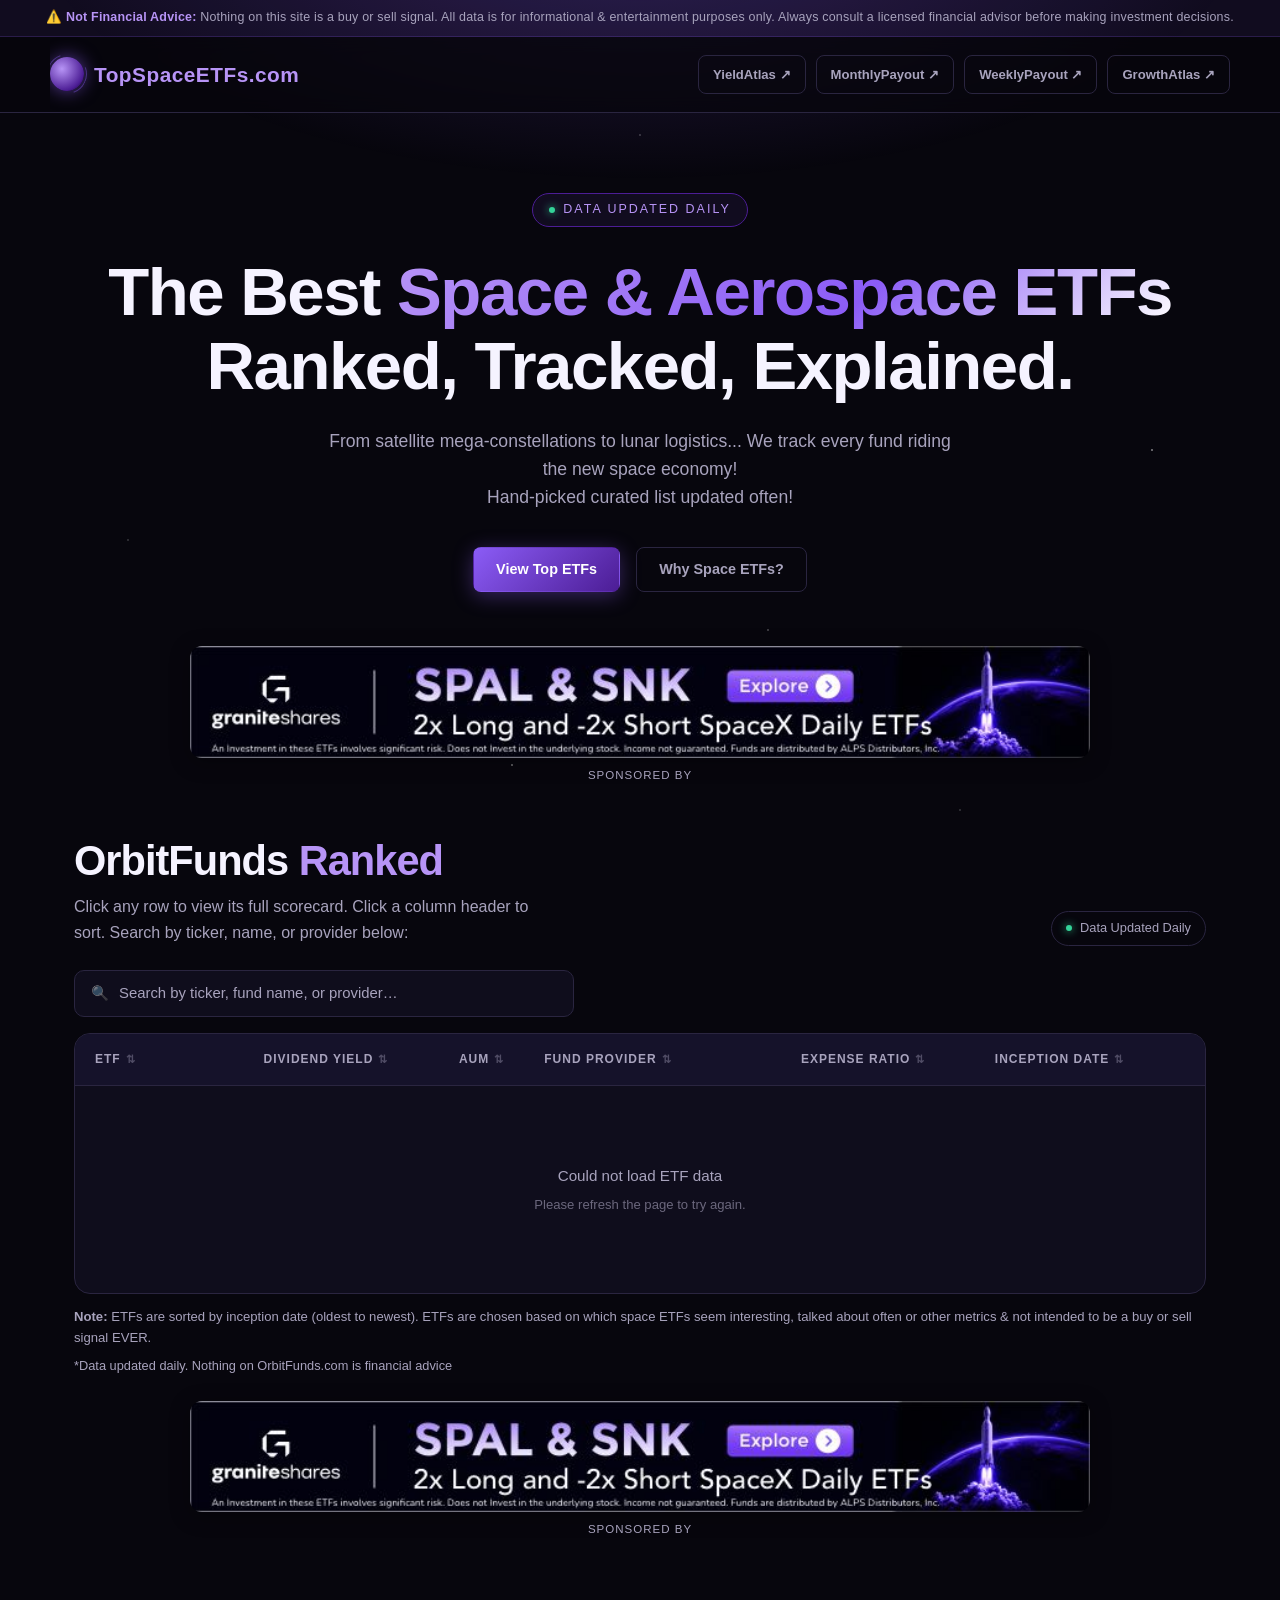
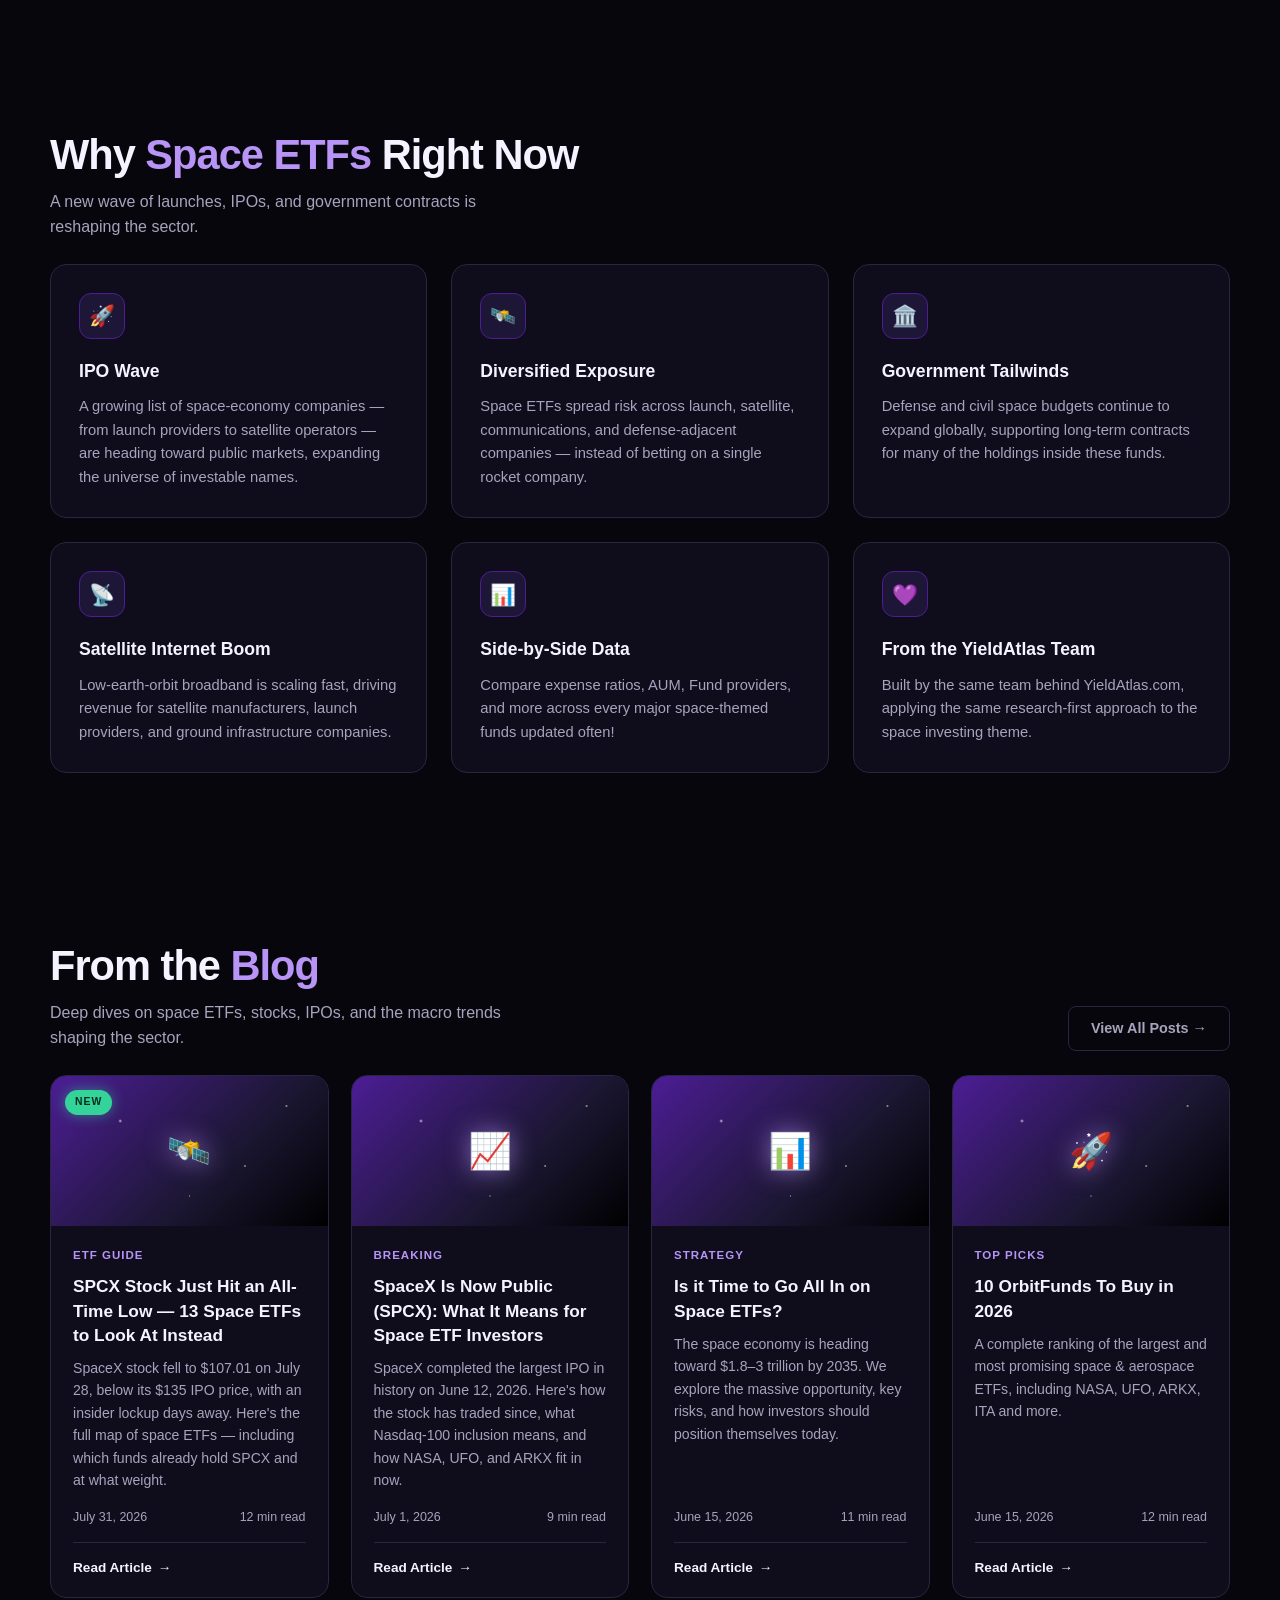
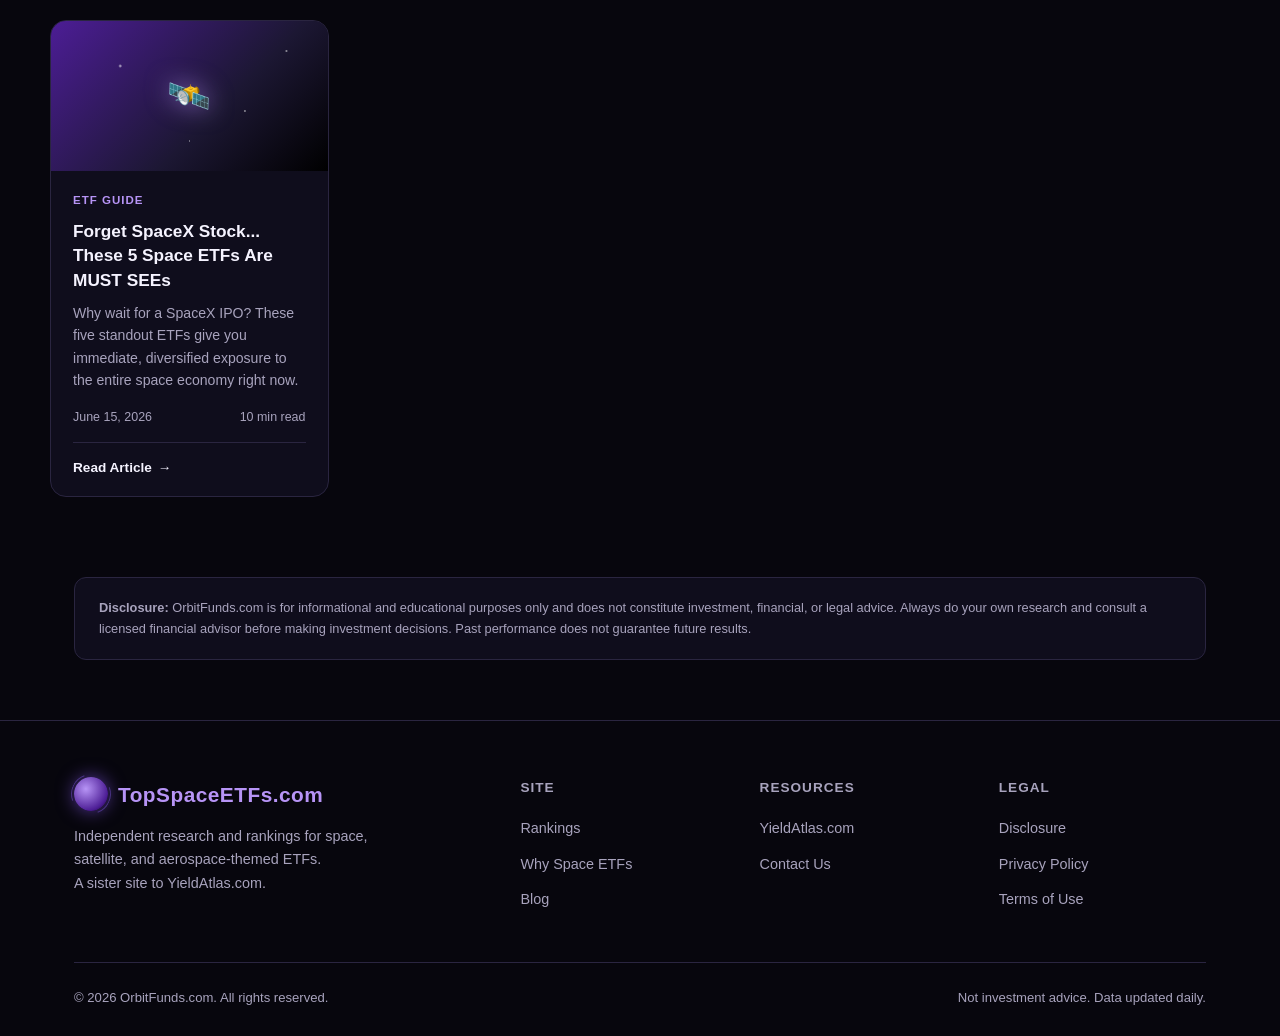
==== commit 835e068c: "Wire live competitor Sheets CSV and github.io Pages paths. Use published Google Sheets CSV URLs for " ====
--- a/index.html
+++ b/index.html
@@ -14,26 +14,26 @@
     <meta name="viewport" content="width=device-width, initial-scale=1.0">
     <title>OrbitFunds.com — Best Space & Aerospace ETFs Ranked</title>
 <meta name="description" content="The best space and aerospace ETFs ranked, tracked, and explained. Compare AUM, dividend yields, expense ratios, and fund providers — updated daily.">
-<link rel="canonical" href="https://orbitfunds.com/">
+<link rel="canonical" href="https://marvinsmx.github.io/orbit-funds/">
 <meta property="og:type"        content="website">
-<meta property="og:url"         content="https://orbitfunds.com/">
+<meta property="og:url"         content="https://marvinsmx.github.io/orbit-funds/">
 <meta property="og:title"       content="OrbitFunds.com — Best Space & Aerospace ETFs Ranked">
 <meta property="og:description" content="Every space-economy ETF tracked side-by-side. Compare AUM, yields, fees & providers in seconds. Data updated daily.">
-<meta property="og:image"       content="https://orbitfunds.com/space.png">
+<meta property="og:image"       content="https://marvinsmx.github.io/orbit-funds/space.png">
 <meta property="og:image:width"  content="1200">
 <meta property="og:image:height" content="628">
 <meta property="og:image:alt"   content="OrbitFunds.com — Best Space & Aerospace ETFs Ranked">
 <meta name="twitter:card"        content="summary_large_image">
-<meta name="twitter:url"         content="https://orbitfunds.com/">
+<meta name="twitter:url"         content="https://marvinsmx.github.io/orbit-funds/">
 <meta name="twitter:title"       content="OrbitFunds.com — Best Space & Aerospace ETFs Ranked">
 <meta name="twitter:description" content="Every space-economy ETF tracked side-by-side. Compare AUM, yields, fees & providers in seconds. Data updated daily.">
-<meta name="twitter:image"       content="https://orbitfunds.com/space.png">
+<meta name="twitter:image"       content="https://marvinsmx.github.io/orbit-funds/space.png">
 <meta name="twitter:image:alt"   content="OrbitFunds.com — Best Space & Aerospace ETFs Ranked">
-    <link rel="apple-touch-icon" sizes="180x180" href="/apple-touch-icon.png">
-    <link rel="icon" type="image/png" sizes="32x32" href="/favicon-32x32.png">
-    <link rel="icon" type="image/png" sizes="16x16" href="/favicon-16x16.png">
-    <link rel="icon" type="image/x-icon" href="/favicon.ico">
-    <link rel="manifest" href="/site.webmanifest">
+    <link rel="apple-touch-icon" sizes="180x180" href="/orbit-funds/apple-touch-icon.png">
+    <link rel="icon" type="image/png" sizes="32x32" href="/orbit-funds/favicon-32x32.png">
+    <link rel="icon" type="image/png" sizes="16x16" href="/orbit-funds/favicon-16x16.png">
+    <link rel="icon" type="image/x-icon" href="/orbit-funds/favicon.ico">
+    <link rel="manifest" href="/orbit-funds/site.webmanifest">
     <meta name="theme-color" content="#4c1d95">
     <style>
         :root{
@@ -499,13 +499,13 @@
 
 <header>
   <div class="wrap nav">
-    <a href="/" class="logo"><span class="logo-mark"></span><span class="logo-text">Top<span>Space</span>ETFs.com</span></a>
+    <a href="/orbit-funds/" class="logo"><span class="logo-mark"></span><span class="logo-text">Top<span>Space</span>ETFs.com</span></a>
     <div class="shooting-star" id="shootingStar"></div>
     <div class="nav-cta">
-      <a href="https://yieldatlas.com" class="btn btn-ghost">YieldAtlas ↗</a>
-      <a href="https://monthlypayout.com" class="btn btn-ghost">MonthlyPayout ↗</a>
-      <a href="https://weeklypayout.com" class="btn btn-ghost">WeeklyPayout ↗</a>
-      <a href="https://growthatlas.com" class="btn btn-ghost">GrowthAtlas ↗</a>
+      <a href="https://marvinsmx.github.io/yield-atlas/" class="btn btn-ghost">YieldAtlas ↗</a>
+      <a href="https://marvinsmx.github.io/monthly-payout/" class="btn btn-ghost">MonthlyPayout ↗</a>
+      <a href="https://marvinsmx.github.io/weekly-payout/" class="btn btn-ghost">WeeklyPayout ↗</a>
+      <a href="https://marvinsmx.github.io/growth-atlas/" class="btn btn-ghost">GrowthAtlas ↗</a>
     </div>
   </div>
 </header>
@@ -638,11 +638,11 @@
       <h2>From the <span>Blog</span></h2>
       <p>Deep dives on space ETFs, stocks, IPOs, and the macro trends shaping the sector.</p>
     </div>
-    <a href="https://orbitfunds.com/blog.html" class="btn btn-ghost">View All Posts →</a>
+    <a href="https://marvinsmx.github.io/orbit-funds/blog.html" class="btn btn-ghost">View All Posts →</a>
   </div>
   <div class="blog-grid">
 
-    <a href="https://orbitfunds.com/spcx-stock-etf-alternatives.html" class="blog-card-link">
+    <a href="https://marvinsmx.github.io/orbit-funds/spcx-stock-etf-alternatives.html" class="blog-card-link">
       <article class="blog-card">
         <span class="blog-new-badge">New</span>
         <div class="blog-thumb"><span class="blog-thumb-icon">🛰️</span></div>
@@ -656,7 +656,7 @@
       </article>
     </a>
 
-    <a href="https://orbitfunds.com/spacex-ipo-public-spcx.html" class="blog-card-link">
+    <a href="https://marvinsmx.github.io/orbit-funds/spacex-ipo-public-spcx.html" class="blog-card-link">
       <article class="blog-card">
         <div class="blog-thumb"><span class="blog-thumb-icon">📈</span></div>
         <div class="blog-body">
@@ -669,7 +669,7 @@
       </article>
     </a>
 
-    <a href="https://orbitfunds.com/all-in.html" class="blog-card-link">
+    <a href="https://marvinsmx.github.io/orbit-funds/all-in.html" class="blog-card-link">
       <article class="blog-card">
         <div class="blog-thumb"><span class="blog-thumb-icon">📊</span></div>
         <div class="blog-body">
@@ -682,7 +682,7 @@
       </article>
     </a>
 
-    <a href="https://orbitfunds.com/10-space-etfs-to-buy.html" class="blog-card-link">
+    <a href="https://marvinsmx.github.io/orbit-funds/10-space-etfs-to-buy.html" class="blog-card-link">
       <article class="blog-card">
         <div class="blog-thumb"><span class="blog-thumb-icon">🚀</span></div>
         <div class="blog-body">
@@ -695,7 +695,7 @@
       </article>
     </a>
 
-    <a href="https://orbitfunds.com/5-must-see-space-etfs.html" class="blog-card-link">
+    <a href="https://marvinsmx.github.io/orbit-funds/5-must-see-space-etfs.html" class="blog-card-link">
       <article class="blog-card">
         <div class="blog-thumb"><span class="blog-thumb-icon">🛰️</span></div>
         <div class="blog-body">
@@ -721,34 +721,34 @@
   <div class="wrap">
     <div class="footer-grid">
       <div class="footer-brand">
-        <a href="https://OrbitFunds.com" class="logo">
+        <a href="https://marvinsmx.github.io/orbit-funds/" class="logo">
           <span class="logo-mark"></span>
           <span class="logo-text">Top<span>Space</span>ETFs.com</span>
         </a>
         <p>Independent research and rankings for space, satellite, and aerospace-themed ETFs.<br>
-           A sister site to <a href="https://yieldatlas.com" target="_blank" rel="noopener">YieldAtlas.com</a>.</p>
+           A sister site to <a href="https://marvinsmx.github.io/yield-atlas/" target="_blank" rel="noopener">YieldAtlas.com</a>.</p>
       </div>
       <div>
         <h4>Site</h4>
         <ul>
-          <li><a href="https://OrbitFunds.com/">Rankings</a></li>
-          <li><a href="https://OrbitFunds.com/blog.html">Why Space ETFs</a></li>
-          <li><a href="https://OrbitFunds.com/blog.html">Blog</a></li>
+          <li><a href="https://marvinsmx.github.io/orbit-funds/">Rankings</a></li>
+          <li><a href="https://marvinsmx.github.io/orbit-funds/blog.html">Why Space ETFs</a></li>
+          <li><a href="https://marvinsmx.github.io/orbit-funds/blog.html">Blog</a></li>
         </ul>
       </div>
       <div>
         <h4>Resources</h4>
         <ul>
-          <li><a href="https://yieldatlas.com" target="_blank" rel="noopener">YieldAtlas.com</a></li>
+          <li><a href="https://marvinsmx.github.io/yield-atlas/" target="_blank" rel="noopener">YieldAtlas.com</a></li>
           <li><a href="mailto:advertise@mrvn.me">Contact Us</a></li>
         </ul>
       </div>
       <div>
         <h4>Legal</h4>
         <ul>
-          <li><a href="https://OrbitFunds.com/legal.html">Disclosure</a></li>
-          <li><a href="https://OrbitFunds.com/privacy-policy.html">Privacy Policy</a></li>
-          <li><a href="https://OrbitFunds.com/terms-of-use.html">Terms of Use</a></li>
+          <li><a href="https://marvinsmx.github.io/orbit-funds/legal.html">Disclosure</a></li>
+          <li><a href="https://marvinsmx.github.io/orbit-funds/privacy-policy.html">Privacy Policy</a></li>
+          <li><a href="https://marvinsmx.github.io/orbit-funds/terms-of-use.html">Terms of Use</a></li>
         </ul>
       </div>
     </div>
@@ -760,7 +760,7 @@
 </footer>
 
 <script>
-const SHEET_CSV_URL = 'data/seed.csv';
+const SHEET_CSV_URL = 'https://docs.google.com/spreadsheets/d/e/2PACX-1vSrmLZYgKhMuwExsTbxDBBrN0aTAj0KIlFH5kPeZblp_7FXO7AGfgwilgbt3qCKF9XIir_QTNeYRpqy/pub?gid=0&single=true&output=csv';
 
 let etfData = [];
 let sortCol = 'inceptionDate';
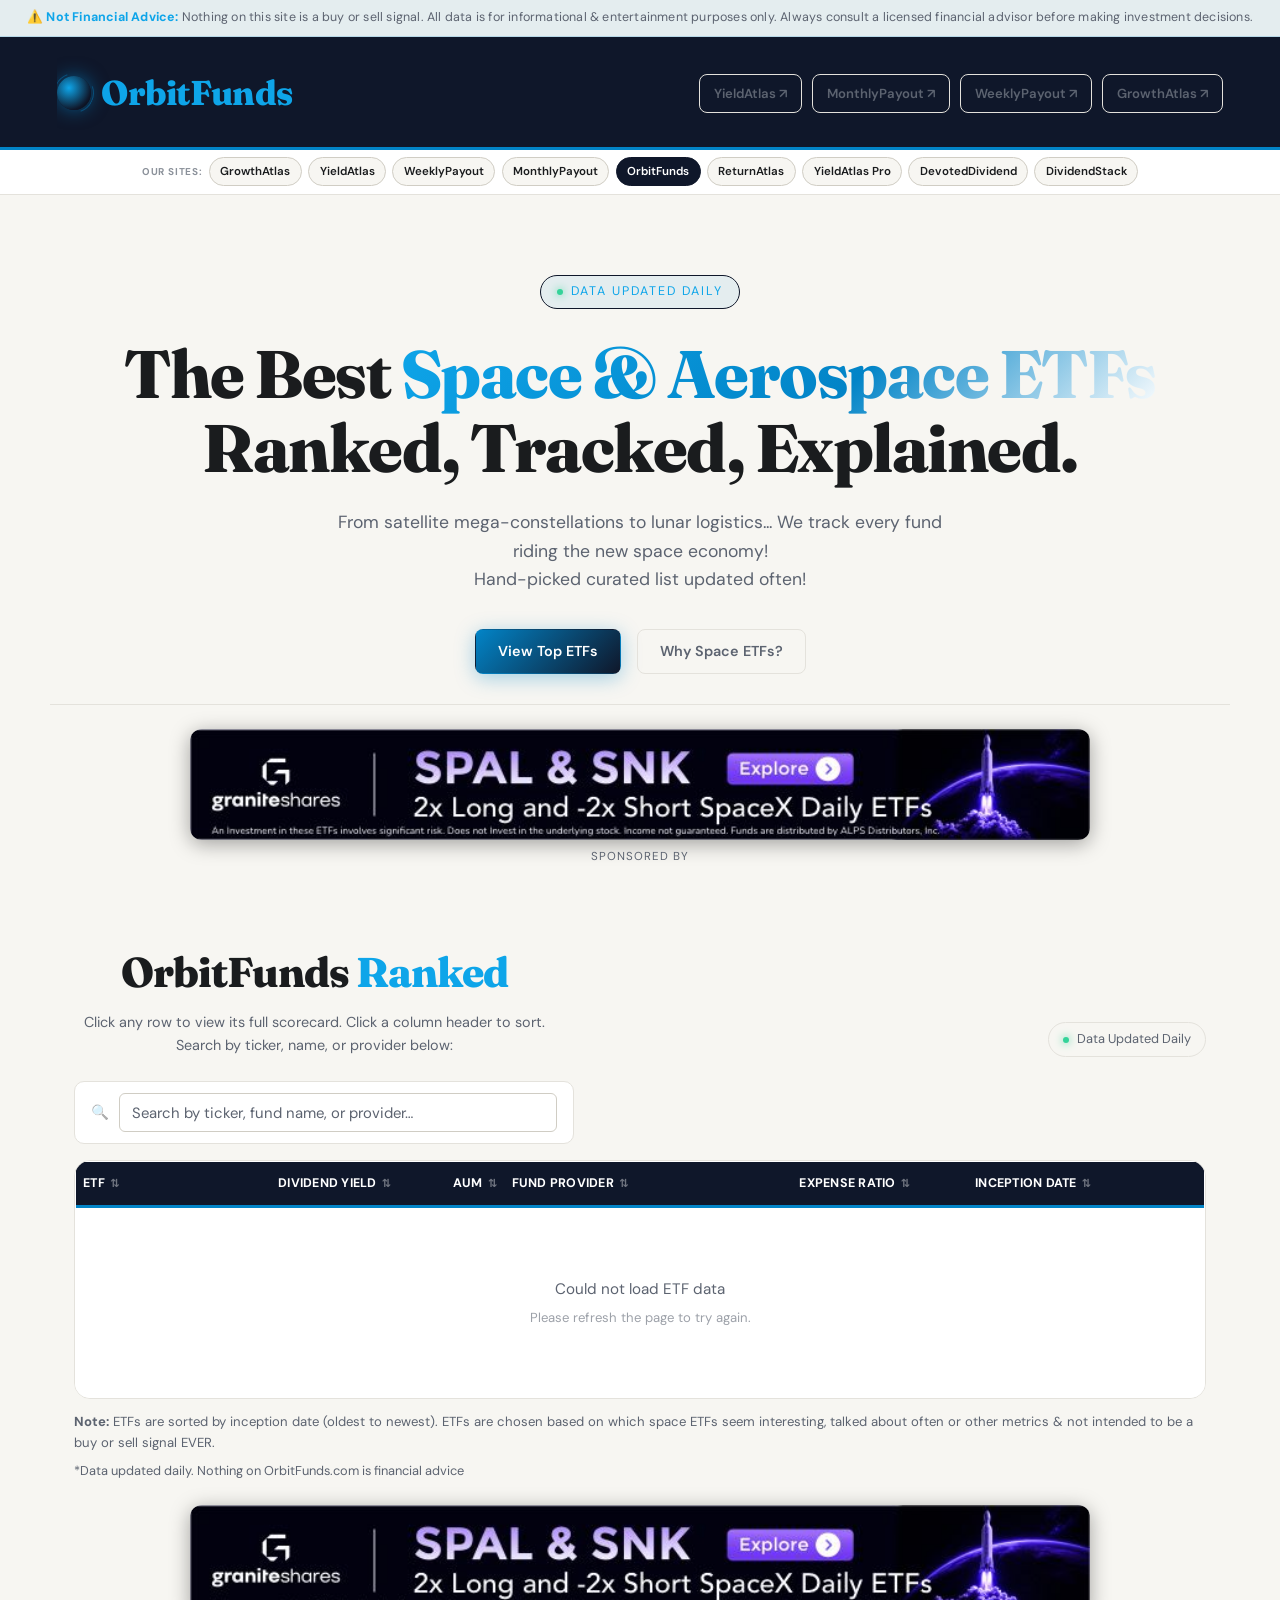
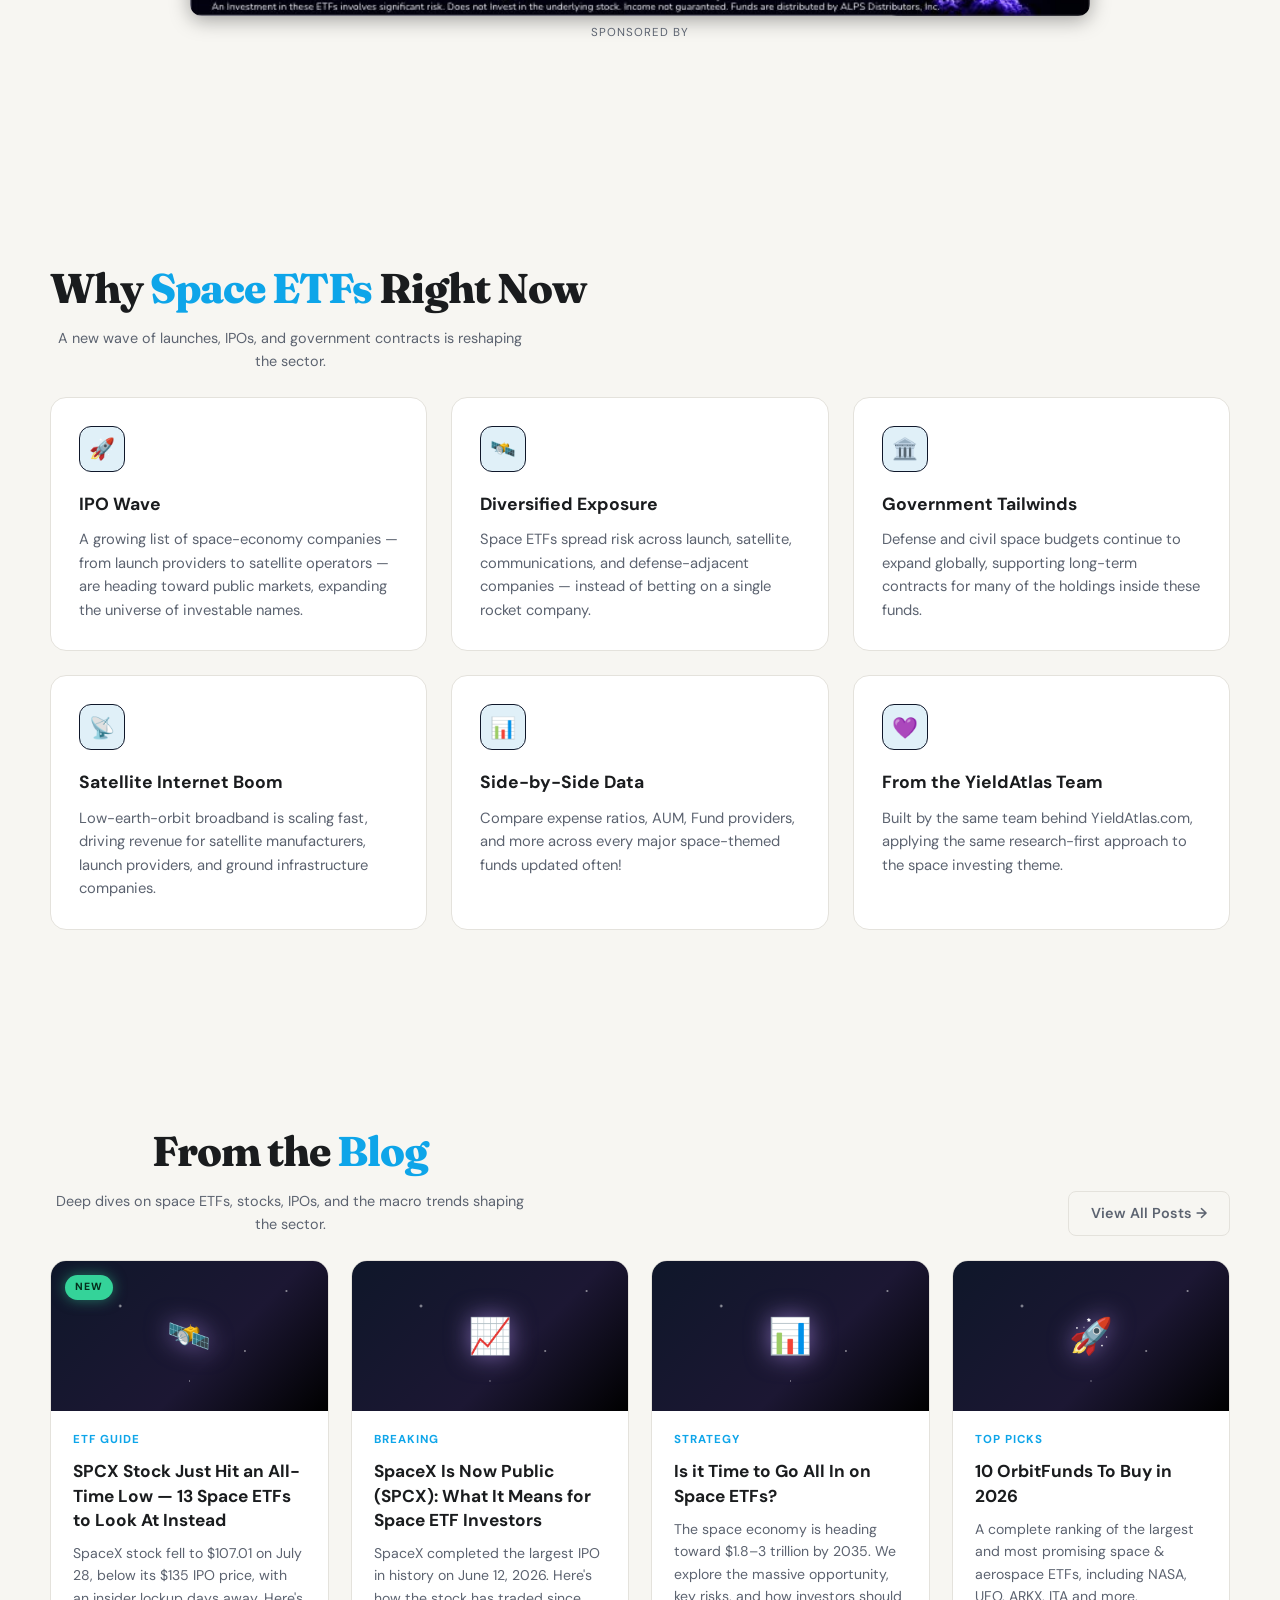
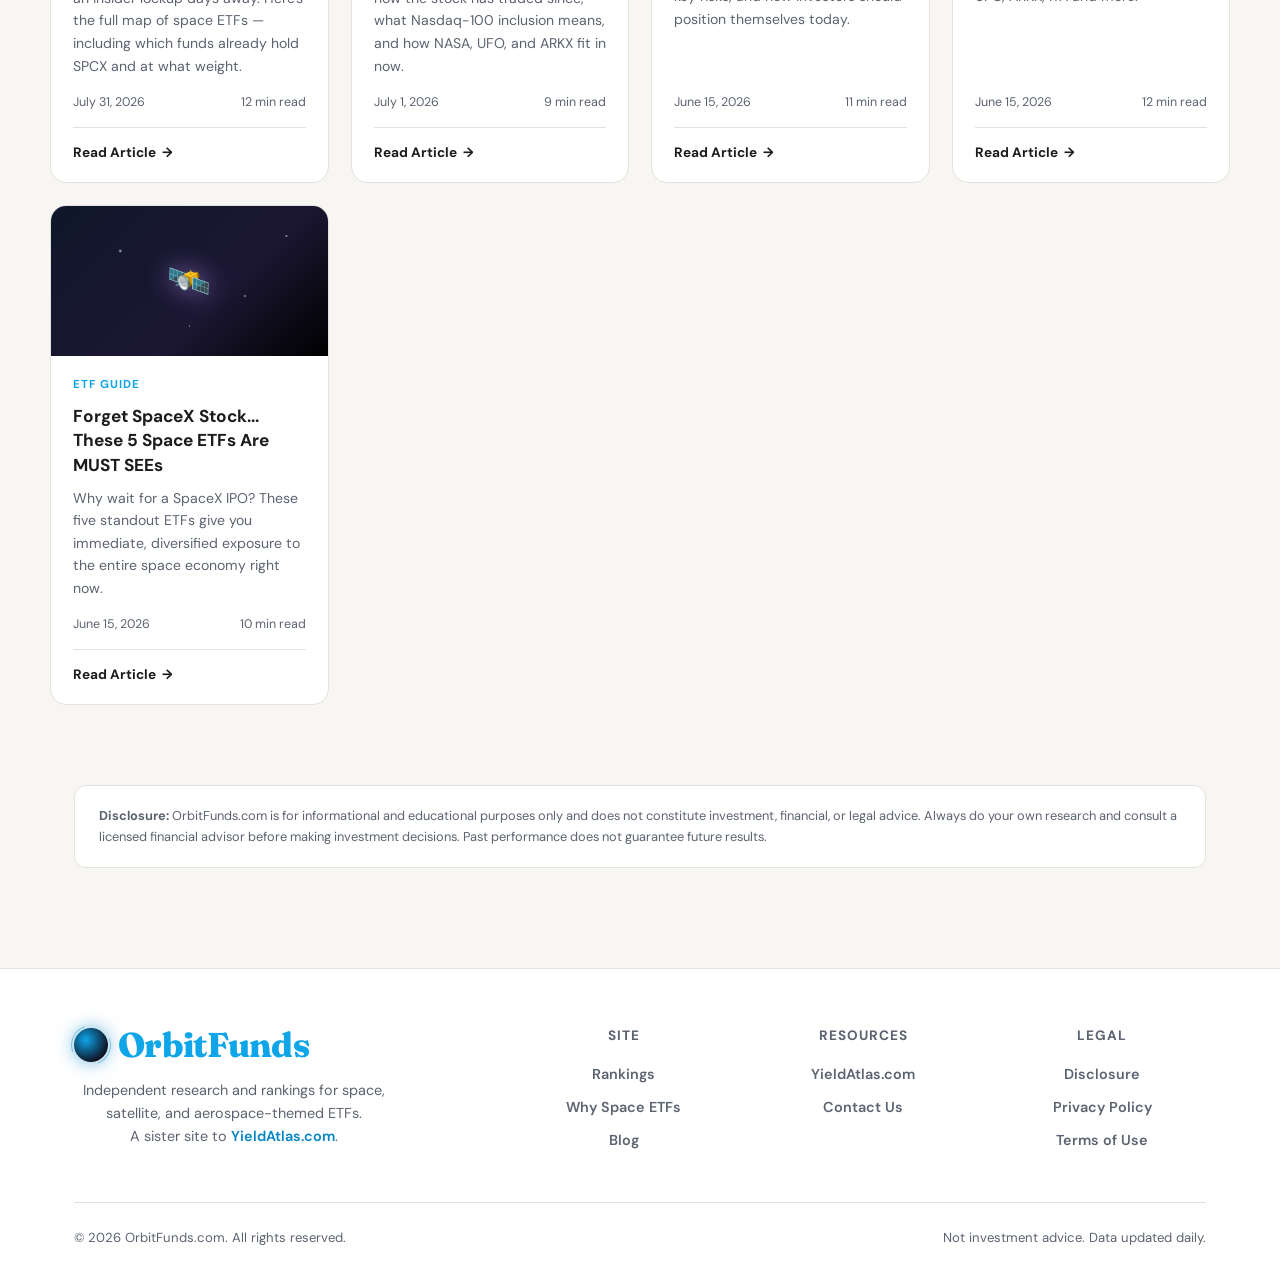
==== commit 7b5b2b55: "Apply custom mrvn ETF network design system across Pages. Shared Fraunces + DM Sans paper chrome wit" ====
--- a/index.html
+++ b/index.html
@@ -34,25 +34,458 @@
     <link rel="icon" type="image/png" sizes="16x16" href="/orbit-funds/favicon-16x16.png">
     <link rel="icon" type="image/x-icon" href="/orbit-funds/favicon.ico">
     <link rel="manifest" href="/orbit-funds/site.webmanifest">
-    <meta name="theme-color" content="#4c1d95">
+    <meta name="theme-color" content="#0284C7">
+    <link rel="preconnect" href="https://fonts.googleapis.com">
+<link rel="preconnect" href="https://fonts.gstatic.com" crossorigin>
+<link href="https://fonts.googleapis.com/css2?family=DM+Sans:ital,opsz,wght@0,9..40,400;0,9..40,500;0,9..40,600;0,9..40,700;0,9..40,800;1,9..40,400&family=Fraunces:opsz,wght@9..144,600;9..144,700;9..144,800&display=swap" rel="stylesheet">
     <style>
+/* mrvn ETF Network — shared design system (inline per repo for GitHub Pages) */
+:root {
+  --ink: #1A1C1E;
+  --ink-muted: #5C6370;
+  --ink-faint: #8B919A;
+  --paper: #F7F6F2;
+  --paper-2: #FFFFFF;
+  --line: #E4E2DC;
+  --line-strong: #D0CDC4;
+  --header: #0F172A;
+  --header-ink: #F8FAFC;
+  --accent: #0284C7;
+  --accent-soft: #E0F2FE;
+  --accent-hover: #0EA5E9;
+  --danger: #DC2626;
+  --pos: #059669;
+  --shell: 94%;
+  --shell-max: 1320px;
+  --radius: 6px;
+  --font-sans: "DM Sans", system-ui, sans-serif;
+  --font-display: "Fraunces", Georgia, serif;
+  /* aliases for legacy site CSS */
+  --brand: var(--header);
+  --brand-dark: #0B1220;
+  --brand-mid: #132033;
+  --brand-lite: #1E293B;
+  --gold: var(--accent);
+  --gold2: var(--accent-hover);
+  --navy: var(--header);
+  --primary: var(--accent);
+  --green: var(--accent);
+  --purple: var(--accent);
+  --purple-bright: var(--accent-hover);
+  --purple-deep: var(--header);
+  --bg: var(--paper);
+  --bg-primary: var(--paper);
+  --bg-secondary: var(--paper-2);
+  --bg-panel: var(--paper-2);
+  --bg-panel-2: #FAFAF7;
+  --text-primary: var(--ink);
+  --text-secondary: var(--ink-muted);
+  --text-muted: var(--ink-faint);
+}
+
+*, *::before, *::after { box-sizing: border-box; }
+html { scroll-behavior: smooth; }
+html, body {
+  margin: 0;
+  padding: 0;
+  width: 100%;
+  overflow-x: hidden;
+}
+body {
+  font-family: var(--font-sans);
+  background: var(--paper);
+  color: var(--ink);
+  line-height: 1.55;
+  min-height: 100vh;
+  display: flex;
+  flex-direction: column;
+  align-items: center;
+  -webkit-font-smoothing: antialiased;
+}
+a { color: var(--accent); }
+a:hover { color: var(--accent-hover); }
+
+/* Wordmark header */
+.nx-header, header.nx-header, body > header:not(.nx-skip) {
+  width: 100%;
+  background: var(--header);
+  color: var(--header-ink);
+  text-align: center;
+  padding: 1.15rem 1.25rem 1rem;
+  border-bottom: 3px solid var(--accent);
+  box-shadow: none;
+}
+.nx-logo, .logo, .logo-text {
+  font-family: var(--font-display);
+  font-weight: 800;
+  font-size: clamp(1.45rem, 4vw, 2.15rem);
+  letter-spacing: -0.02em;
+  color: var(--header-ink);
+  line-height: 1.15;
+}
+.nx-logo span, .logo span { color: var(--accent); }
+.nx-tagline, .logo-sub {
+  font-family: var(--font-sans);
+  font-size: 0.72rem;
+  font-weight: 600;
+  letter-spacing: 0.14em;
+  text-transform: uppercase;
+  color: rgba(248, 250, 252, 0.45);
+  margin-top: 0.4rem;
+}
+.logo-link { text-decoration: none; display: inline-block; }
+.header-links, .nx-nav {
+  display: flex;
+  flex-wrap: wrap;
+  gap: 0.5rem;
+  justify-content: center;
+  margin-top: 0.9rem;
+}
+.header-link, .nx-nav a, .btn-ghost {
+  display: inline-flex;
+  align-items: center;
+  gap: 0.35rem;
+  padding: 0.45rem 0.9rem;
+  border: 1.5px solid rgba(255,255,255,0.22);
+  border-radius: var(--radius);
+  color: var(--header-ink);
+  background: transparent;
+  font-family: var(--font-sans);
+  font-size: 0.8rem;
+  font-weight: 700;
+  text-decoration: none;
+  transition: background .15s, border-color .15s, color .15s;
+}
+.header-link:hover, .nx-nav a:hover, .btn-ghost:hover {
+  background: var(--accent);
+  border-color: var(--accent);
+  color: #fff;
+}
+
+/* Network bar */
+.site-network-bar {
+  width: 100%;
+  background: var(--paper-2);
+  border-bottom: 1px solid var(--line);
+  padding: 0.45rem 0;
+}
+.site-network-track {
+  width: var(--shell);
+  max-width: var(--shell-max);
+  margin: 0 auto;
+  padding: 0 0.25rem;
+  display: flex;
+  align-items: center;
+  gap: 0.4rem;
+  overflow-x: auto;
+  white-space: nowrap;
+  scrollbar-width: none;
+}
+.site-network-track::-webkit-scrollbar { display: none; }
+.site-network-label {
+  font-size: 0.62rem;
+  font-weight: 700;
+  letter-spacing: 0.08em;
+  text-transform: uppercase;
+  color: var(--ink-faint);
+  flex-shrink: 0;
+}
+.site-pill {
+  display: inline-flex;
+  align-items: center;
+  padding: 0.28rem 0.65rem;
+  border-radius: 999px;
+  border: 1px solid var(--line-strong);
+  background: var(--paper);
+  color: var(--ink);
+  font-family: var(--font-sans);
+  font-size: 0.72rem;
+  font-weight: 600;
+  text-decoration: none;
+  flex-shrink: 0;
+  transition: background .15s, color .15s, border-color .15s;
+}
+.site-pill:hover {
+  border-color: var(--accent);
+  color: var(--accent);
+  background: var(--accent-soft);
+}
+.site-pill.current {
+  background: var(--header);
+  border-color: var(--header);
+  color: #fff;
+  cursor: default;
+}
+@media (min-width: 1100px) {
+  .site-network-track { justify-content: center; }
+}
+
+/* Hero */
+.nx-hero, .hero, .main-h1 {
+  width: 100%;
+  background: var(--paper);
+  text-align: center;
+  padding: 2.25rem 1.25rem 1.75rem;
+  border-bottom: 1px solid var(--line);
+}
+.nx-hero h1, .hero h1, .main-h1 h1 {
+  font-family: var(--font-display);
+  font-weight: 750;
+  font-size: clamp(1.45rem, 3.6vw, 2.35rem);
+  color: var(--ink);
+  margin: 0 0 0.65rem;
+  letter-spacing: -0.02em;
+  line-height: 1.2;
+}
+.nx-hero h1 span, .hero h1 span { color: var(--accent); }
+.nx-support, .hero-desc, .intro-text {
+  max-width: 42rem;
+  margin: 0 auto 1.25rem;
+  color: var(--ink-muted);
+  font-size: 0.98rem;
+  line-height: 1.7;
+}
+.hero-stats {
+  display: inline-flex;
+  border: 1px solid var(--line);
+  border-radius: var(--radius);
+  overflow: hidden;
+  background: var(--paper-2);
+}
+.hero-stat {
+  padding: 0.85rem 1.5rem;
+  border-right: 1px solid var(--line);
+}
+.hero-stat:last-child { border-right: none; }
+.hero-stat-val {
+  font-family: var(--font-display);
+  font-size: 1.45rem;
+  font-weight: 700;
+  color: var(--accent);
+  line-height: 1;
+}
+.hero-stat-lbl {
+  font-size: 0.68rem;
+  font-weight: 700;
+  letter-spacing: 0.08em;
+  text-transform: uppercase;
+  color: var(--ink-faint);
+  margin-top: 0.35rem;
+}
+@media (max-width: 700px) {
+  .hero-stats { flex-direction: column; width: min(100%, 220px); }
+  .hero-stat { border-right: none; border-bottom: 1px solid var(--line); }
+  .hero-stat:last-child { border-bottom: none; }
+}
+
+/* Content shell */
+.nx-shell, .content, .container, .wrap {
+  width: var(--shell);
+  max-width: var(--shell-max);
+  margin-left: auto;
+  margin-right: auto;
+}
+.section-head {
+  text-align: center;
+  margin: 1.75rem 0 1rem;
+}
+.section-head h2 {
+  font-family: var(--font-display);
+  font-size: 1.35rem;
+  margin: 0 0 0.35rem;
+  color: var(--ink);
+}
+.section-head p { color: var(--ink-muted); margin: 0; font-size: 0.9rem; }
+.gold-rule, .nx-rule {
+  width: 48px;
+  height: 3px;
+  background: var(--accent);
+  margin: 0.85rem auto 0;
+  border: none;
+}
+
+/* Filters */
+#filters, .filters {
+  display: flex;
+  flex-wrap: wrap;
+  gap: 0.55rem;
+  justify-content: center;
+  margin: 0.75rem auto 1rem;
+  width: 100%;
+}
+#filters input, #filters select, #searchInput, #searchFilter, #etfSearch,
+input[type="text"], select {
+  font-family: var(--font-sans);
+  border: 1px solid var(--line-strong);
+  border-radius: var(--radius);
+  padding: 0.55rem 0.75rem;
+  background: var(--paper-2);
+  color: var(--ink);
+}
+#filters input:focus, #searchInput:focus, #searchFilter:focus, #etfSearch:focus {
+  outline: 2px solid var(--accent);
+  outline-offset: 1px;
+  border-color: var(--accent);
+}
+#resetFilters, #resetBtn, .special-btn, button.special-btn {
+  font-family: var(--font-sans);
+  font-weight: 700;
+  font-size: 0.82rem;
+  padding: 0.5rem 0.85rem;
+  border-radius: var(--radius);
+  border: 1px solid var(--line-strong);
+  background: var(--paper-2);
+  color: var(--ink);
+  cursor: pointer;
+}
+#resetFilters, #resetBtn {
+  background: var(--header);
+  color: #fff;
+  border-color: var(--header);
+}
+.special-btn.active, .special-btn:hover {
+  background: var(--accent);
+  border-color: var(--accent);
+  color: #fff;
+}
+#special-views {
+  display: flex;
+  flex-wrap: wrap;
+  gap: 0.5rem;
+  justify-content: center;
+  margin-bottom: 0.75rem;
+}
+
+/* Tables */
+#etfTable, table.etf-table, .peer-table, #holdings-table, table {
+  width: 100%;
+  border-collapse: collapse;
+  background: var(--paper-2);
+  border: 1px solid var(--line);
+  border-radius: var(--radius);
+  overflow: hidden;
+}
+#etfTable th, table th, thead th {
+  background: var(--header) !important;
+  color: #fff !important;
+  font-family: var(--font-sans);
+  font-weight: 700;
+  font-size: 0.78rem;
+  letter-spacing: 0.02em;
+  padding: 0.7rem 0.45rem;
+  white-space: nowrap;
+  cursor: pointer;
+  border-bottom: 3px solid var(--accent);
+}
+#etfTable td, table td {
+  padding: 0.55rem 0.4rem;
+  font-size: 0.88rem;
+  text-align: center;
+  border-bottom: 1px solid var(--line);
+}
+#etfTable tbody tr:nth-child(even), table tbody tr:nth-child(even) {
+  background: #FAFAF7;
+}
+#etfTable tbody tr:hover, table tbody tr:hover {
+  background: var(--accent-soft);
+}
+.symbol, .symbol a {
+  font-weight: 800;
+  color: var(--accent) !important;
+  text-decoration: none;
+}
+.table-meta {
+  width: 100%;
+  display: flex;
+  justify-content: space-between;
+  gap: 1rem;
+  font-size: 0.8rem;
+  color: var(--ink-muted);
+  margin: 0.35rem 0 0.65rem;
+}
+
+/* Footer */
+.footer, footer, .nx-footer {
+  width: 100%;
+  margin-top: auto;
+  padding: 2rem 1.25rem 2.5rem;
+  text-align: center;
+  color: var(--ink-muted);
+  font-size: 0.82rem;
+  border-top: 1px solid var(--line);
+  background: var(--paper-2);
+}
+.footer a, footer a {
+  color: var(--accent);
+  font-weight: 600;
+  text-decoration: none;
+}
+.back-to-top {
+  display: inline-block;
+  margin-top: 0.85rem;
+  padding: 0.45rem 1rem;
+  background: var(--header);
+  color: #fff !important;
+  border-radius: var(--radius);
+  font-weight: 700;
+  font-size: 0.8rem;
+  text-decoration: none;
+  border: none;
+  cursor: pointer;
+}
+.back-to-top:hover { background: var(--accent); }
+
+/* Misc chrome */
+.watchlist-btn, .header-pro-btn {
+  background: var(--accent) !important;
+  color: #fff !important;
+  border: none !important;
+  border-radius: var(--radius) !important;
+  font-family: var(--font-sans) !important;
+  font-weight: 800 !important;
+  box-shadow: none !important;
+}
+.banner-img {
+  max-width: 280px;
+  width: 70%;
+  height: auto;
+  display: block;
+  margin: 0 auto;
+  filter: none;
+}
+.disclaimer-bar {
+  width: 100%;
+  background: var(--accent-soft);
+  border-bottom: 1px solid var(--line);
+  color: var(--ink-muted);
+  font-size: 0.78rem;
+  text-align: center;
+  padding: 0.55rem 1rem;
+}
+.disclaimer-bar strong { color: var(--accent); }
+
+/* Kill competitor / AI cliché leftovers when present */
+.stars, .orb, body::before { display: none !important; }
+
+/* === end mrvn network design system === */
+
         :root{
-            --bg: #07060d;
-            --bg-panel: #0f0d1c;
-            --bg-panel-2: #15122a;
-            --purple: #8b5cf6;
-            --purple-bright: #b794f6;
-            --purple-deep: #4c1d95;
-            --white: #f5f3ff;
-            --grey: #a8a3bd;
-            --line: #2a2540;
+            --bg: #F7F6F2;
+            --bg-panel: #FFFFFF;
+            --bg-panel-2: #FAFAF7;
+            --purple: #0284C7;
+            --purple-bright: #0EA5E9;
+            --purple-deep: #0F172A;
+            --white: #1A1C1E;
+            --grey: #5C6370;
+            --line: #E4E2DC;
             --green: #34d399;
             --red: #f87171;
         }
   *{margin:0;padding:0;box-sizing:border-box;}
   html{scroll-behavior:smooth;}
   body{
-    font-family: 'Inter', -apple-system, BlinkMacSystemFont, 'Segoe UI', sans-serif;
+    font-family: 'DM Sans', -apple-system, BlinkMacSystemFont, 'Segoe UI', sans-serif;
     background: var(--bg);
     color: var(--white);
     line-height: 1.6;
@@ -73,14 +506,14 @@
   }
   .stars::after{
     content:""; position:absolute; inset:0;
-    background: radial-gradient(ellipse 80% 50% at 50% -10%, rgba(139,92,246,0.25), transparent 60%);
+    background: radial-gradient(ellipse 80% 50% at 50% -10%, rgba(2,132,199,0.25), transparent 60%);
   }
   a{color:inherit; text-decoration:none;}
   .wrap{max-width:1180px; margin:0 auto; padding:0 24px;}
   /* DISCLAIMER BAR */
   .disclaimer-bar{
-    background:rgba(139,92,246,.08);
-    border-bottom:1px solid rgba(139,92,246,.2);
+    background:rgba(2,132,199,.08);
+    border-bottom:1px solid rgba(2,132,199,.2);
     padding:8px 24px;
     text-align:center;
     font-size:0.78rem;
@@ -103,12 +536,12 @@
   .logo-mark{
     width:34px; height:34px; border-radius:50%;
     background: radial-gradient(circle at 35% 35%, var(--purple-bright), var(--purple-deep) 70%, #000 100%);
-    box-shadow: 0 0 18px rgba(139,92,246,.6);
+    box-shadow: 0 0 18px rgba(2,132,199,.6);
     position:relative; flex-shrink:0;
   }
   .logo-mark::after{
     content:""; position:absolute; top:-3px; left:-3px; right:-3px; bottom:-3px;
-    border:1px solid rgba(139,92,246,.4); border-radius:50%;
+    border:1px solid rgba(2,132,199,.4); border-radius:50%;
     transform:rotate(25deg); border-top-color:transparent; border-bottom-color:transparent;
   }
   .logo span{color:var(--purple-bright);}
@@ -123,22 +556,22 @@
   }
   .btn-primary{
     background: linear-gradient(135deg, var(--purple) 0%, var(--purple-deep) 100%);
-    color:#fff; box-shadow: 0 4px 20px rgba(139,92,246,.35);
-  }
-  .btn-primary:hover{transform:translateY(-2px); box-shadow: 0 6px 24px rgba(139,92,246,.5);}
+    color:#fff; box-shadow: 0 4px 20px rgba(2,132,199,.35);
+  }
+  .btn-primary:hover{transform:translateY(-2px); box-shadow: 0 6px 24px rgba(2,132,199,.5);}
   .btn-ghost{border-color:var(--line); color:var(--grey);}
   .btn-ghost:hover{border-color:var(--purple); color:var(--white);}
   .shooting-star{
     position:absolute; top:50%; left:0;
     width:3px; height:3px; border-radius:50%;
     background:#fff;
-    box-shadow: 0 0 6px 1px rgba(255,255,255,.9), 0 0 14px 3px rgba(139,92,246,.7);
+    box-shadow: 0 0 6px 1px rgba(255,255,255,.9), 0 0 14px 3px rgba(2,132,199,.7);
     opacity:0; pointer-events:none;
   }
   .shooting-star::before{
     content:""; position:absolute; top:50%; right:100%;
     width:90px; height:1px; transform:translateY(-50%);
-    background: linear-gradient(to left, rgba(255,255,255,.9), rgba(139,92,246,.5), transparent);
+    background: linear-gradient(to left, rgba(255,255,255,.9), rgba(2,132,199,.5), transparent);
   }
   @keyframes shoot-star{
     0%{opacity:0; transform:translate(0,-50%) scale(0.6);}
@@ -152,7 +585,7 @@
     display:inline-flex; align-items:center; gap:8px;
     font-size:0.78rem; letter-spacing:2px; text-transform:uppercase;
     color:var(--purple-bright); border:1px solid var(--purple-deep);
-    background:rgba(139,92,246,.08); padding:6px 16px; border-radius:999px; margin-bottom:28px;
+    background:rgba(2,132,199,.08); padding:6px 16px; border-radius:999px; margin-bottom:28px;
   }
   .eyebrow .dot{width:6px; height:6px; border-radius:50%; background:var(--green); box-shadow:0 0 8px var(--green);}
   .hero h1{
@@ -242,7 +675,7 @@
   tbody tr:last-child td{border-bottom:none;}
   tbody tr{transition:background .15s;}
   tbody tr[data-symbol]{cursor:pointer;}
-  tbody tr[data-symbol]:hover{background:rgba(139,92,246,.1);}
+  tbody tr[data-symbol]:hover{background:rgba(2,132,199,.1);}
   tbody tr[data-symbol]:hover .ticker-name b{color:var(--purple-bright);}
   tbody tr[data-symbol] td:last-child{position:relative;}
   tbody tr[data-symbol] td:last-child::after{
@@ -261,7 +694,7 @@
   }
   .ticker-name b{display:block; font-weight:700; font-size:0.98rem;}
   .ticker-name small{color:var(--grey); font-size:0.8rem;}
-  .mono{font-family:'JetBrains Mono','Courier New',monospace;}
+  .mono{font-family:'DM Sans','Courier New',monospace;}
   .table-status{padding:60px 20px; text-align:center; color:var(--grey);}
   .table-status .spinner{
     width:32px; height:32px; border-radius:50%;
@@ -298,7 +731,7 @@
   .feature-card:hover{border-color:var(--purple-deep); transform:translateY(-4px);}
   .feature-icon{
     width:46px; height:46px; border-radius:12px;
-    background:rgba(139,92,246,.12); border:1px solid var(--purple-deep);
+    background:rgba(2,132,199,.12); border:1px solid var(--purple-deep);
     display:flex; align-items:center; justify-content:center;
     margin-bottom:18px; font-size:1.3rem;
   }
@@ -330,7 +763,7 @@
   .blog-card:hover{
     transform:translateY(-6px);
     border-color:var(--purple);
-    box-shadow:0 16px 40px rgba(139,92,246,.22);
+    box-shadow:0 16px 40px rgba(2,132,199,.22);
   }
   .blog-card:hover .blog-thumb{filter:brightness(1.15);}
   .blog-card:hover .blog-cta{color:var(--purple-bright);}
@@ -411,17 +844,17 @@
   }
   .sponsor-ad{
     width:100%; border-radius:16px; overflow:hidden; position:relative;
-    background:linear-gradient(135deg, #0a0818 0%, #1a0d3d 40%, #0d1f3c 70%, #07060d 100%);
-    border:1px solid rgba(139,92,246,.4);
-    box-shadow:0 0 32px rgba(139,92,246,.2), inset 0 0 60px rgba(0,0,0,.4);
+    background:linear-gradient(135deg, #0a0818 0%, #1a0d3d 40%, #0d1f3c 70%, #F7F6F2 100%);
+    border:1px solid rgba(2,132,199,.4);
+    box-shadow:0 0 32px rgba(2,132,199,.2), inset 0 0 60px rgba(0,0,0,.4);
     padding:22px 32px; text-align:center; cursor:pointer;
     transition:transform .25s, box-shadow .25s;
     text-decoration:none; display:block;
   }
   .sponsor-ad:hover{
     transform:translateY(-3px);
-    box-shadow:0 0 48px rgba(139,92,246,.35), inset 0 0 60px rgba(0,0,0,.4);
-    border-color:rgba(139,92,246,.7);
+    box-shadow:0 0 48px rgba(2,132,199,.35), inset 0 0 60px rgba(0,0,0,.4);
+    border-color:rgba(2,132,199,.7);
   }
   .sponsor-ad::before{
     content:""; position:absolute; inset:0;
@@ -440,7 +873,7 @@
   }
   .sponsor-ad::after{
     content:""; position:absolute; inset:0;
-    background:radial-gradient(ellipse 70% 60% at 50% 50%, rgba(139,92,246,.12), transparent 70%);
+    background:radial-gradient(ellipse 70% 60% at 50% 50%, rgba(2,132,199,.12), transparent 70%);
     pointer-events:none;
   }
   .sponsor-ad-inner{position:relative; z-index:2;}
@@ -467,12 +900,12 @@
     background:linear-gradient(135deg, var(--purple), var(--purple-deep));
     color:#fff; font-weight:700; font-size:0.88rem;
     padding:7px 18px; border-radius:8px;
-    box-shadow:0 4px 20px rgba(139,92,246,.4);
+    box-shadow:0 4px 20px rgba(2,132,199,.4);
     border:1px solid rgba(183,148,246,.3);
     transition:box-shadow .2s, transform .2s;
   }
   .sponsor-ad:hover .sponsor-cta{
-    box-shadow:0 6px 28px rgba(139,92,246,.6);
+    box-shadow:0 6px 28px rgba(2,132,199,.6);
     transform:scale(1.04);
   }
   .sponsor-label{font-size:0.75rem; color:var(--grey); letter-spacing:1px; text-transform:uppercase;}
@@ -484,9 +917,29 @@
   }
   .display-ad a{display:block; width:100%; border-radius:12px; overflow:hidden;
     box-shadow:0 4px 20px rgba(0,0,0,.35); transition:transform .25s ease, box-shadow .25s ease;}
-  .display-ad a:hover{transform:translateY(-3px); box-shadow:0 8px 28px rgba(139,92,246,.25);}
+  .display-ad a:hover{transform:translateY(-3px); box-shadow:0 8px 28px rgba(2,132,199,.25);}
   .display-ad img{width:100%; height:auto; display:block;}
   .display-ad .sponsor-label{font-size:0.72rem; color:var(--grey); letter-spacing:1px; text-transform:uppercase;}
+
+/* Force light network chrome */
+body {
+  background: var(--paper) !important;
+  color: var(--ink) !important;
+}
+header, .nx-header {
+  background: var(--header) !important;
+  color: var(--header-ink) !important;
+  border-bottom: 3px solid #0284C7 !important;
+}
+.hero, .nx-hero, main > .hero, section.hero {
+  background: var(--paper) !important;
+  color: var(--ink) !important;
+}
+.hero h1, .nx-hero h1, section.hero h1 {
+  color: var(--ink) !important;
+  font-family: var(--font-display) !important;
+}
+.hero-desc, .nx-support, .intro-text { color: var(--ink-muted) !important; }
 </style>
 </head>
 <body>
@@ -499,7 +952,7 @@
 
 <header>
   <div class="wrap nav">
-    <a href="/orbit-funds/" class="logo"><span class="logo-mark"></span><span class="logo-text">Top<span>Space</span>ETFs.com</span></a>
+    <a href="/orbit-funds/" class="logo"><span class="logo-mark"></span><span class="logo-text">Orbit<span>Funds</span></span></a>
     <div class="shooting-star" id="shootingStar"></div>
     <div class="nav-cta">
       <a href="https://marvinsmx.github.io/yield-atlas/" class="btn btn-ghost">YieldAtlas ↗</a>
@@ -509,6 +962,21 @@
     </div>
   </div>
 </header>
+
+  <div class="site-network-bar">
+    <div class="site-network-track">
+      <span class="site-network-label">Our Sites:</span>
+      <a href="https://marvinsmx.github.io/growth-atlas/" class="site-pill" title="Growth ETF rankings">GrowthAtlas</a>
+      <a href="https://marvinsmx.github.io/yield-atlas/" class="site-pill" title="Dividend ETF rankings">YieldAtlas</a>
+      <a href="https://marvinsmx.github.io/weekly-payout/" class="site-pill" title="Weekly paying dividend ETFs">WeeklyPayout</a>
+      <a href="https://marvinsmx.github.io/monthly-payout/" class="site-pill" title="Monthly paying dividend ETFs">MonthlyPayout</a>
+      <a href="https://marvinsmx.github.io/orbit-funds/" class="site-pill current" title="Space & aerospace ETFs">OrbitFunds</a>
+      <a href="https://marvinsmx.github.io/return-atlas/" class="site-pill" title="ETF total returns">ReturnAtlas</a>
+      <a href="https://marvinsmx.github.io/yield-atlas-pro/" class="site-pill" title="Premium dividend tools">YieldAtlas Pro</a>
+      <a href="https://marvinsmx.github.io/devoted-dividend/" class="site-pill" title="Dividend portfolio tracker">DevotedDividend</a>
+      <a href="https://dividendstack.com/" class="site-pill" title="Dividend tools directory">DividendStack</a>
+    </div>
+  </div>
 
 <section class="hero wrap">
   <div class="eyebrow"><span class="dot"></span> Data Updated Daily</div>
@@ -723,7 +1191,7 @@
       <div class="footer-brand">
         <a href="https://marvinsmx.github.io/orbit-funds/" class="logo">
           <span class="logo-mark"></span>
-          <span class="logo-text">Top<span>Space</span>ETFs.com</span>
+          <span class="logo-text">Orbit<span>Funds</span></span>
         </a>
         <p>Independent research and rankings for space, satellite, and aerospace-themed ETFs.<br>
            A sister site to <a href="https://marvinsmx.github.io/yield-atlas/" target="_blank" rel="noopener">YieldAtlas.com</a>.</p>
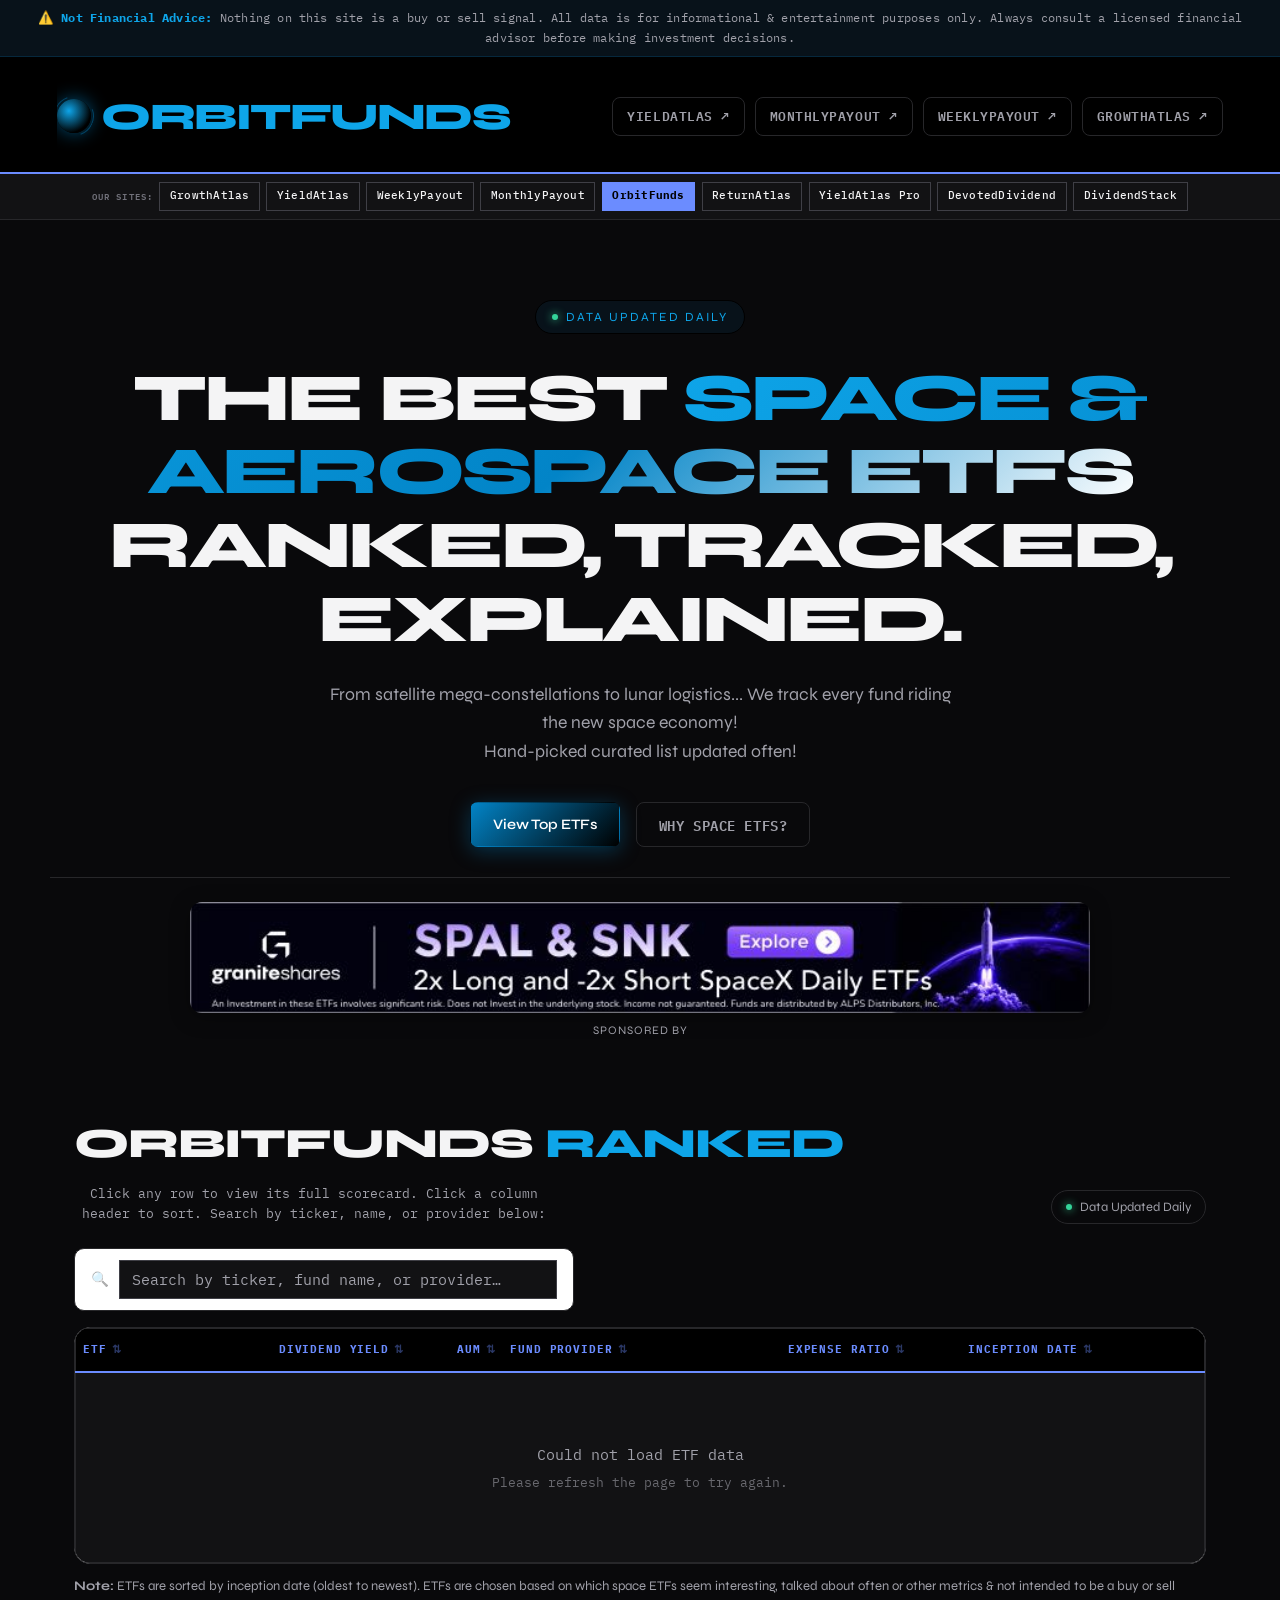
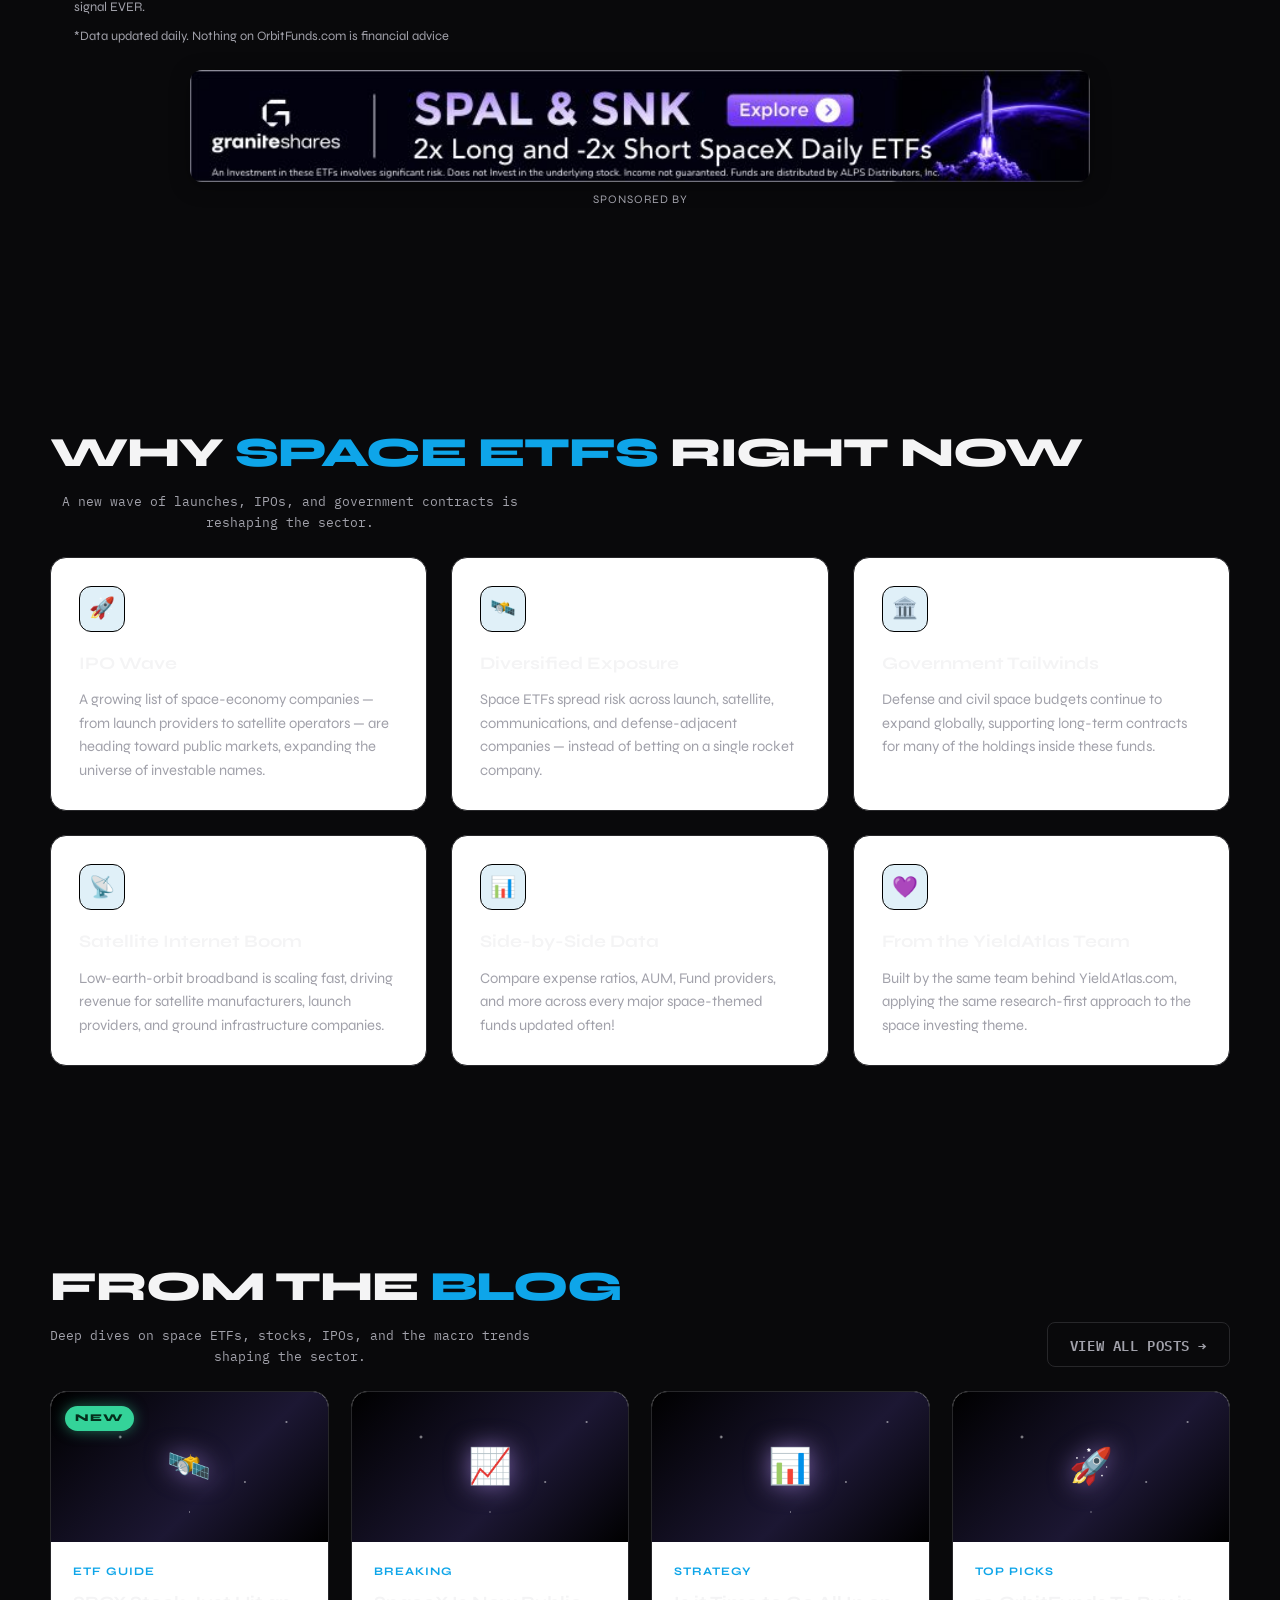
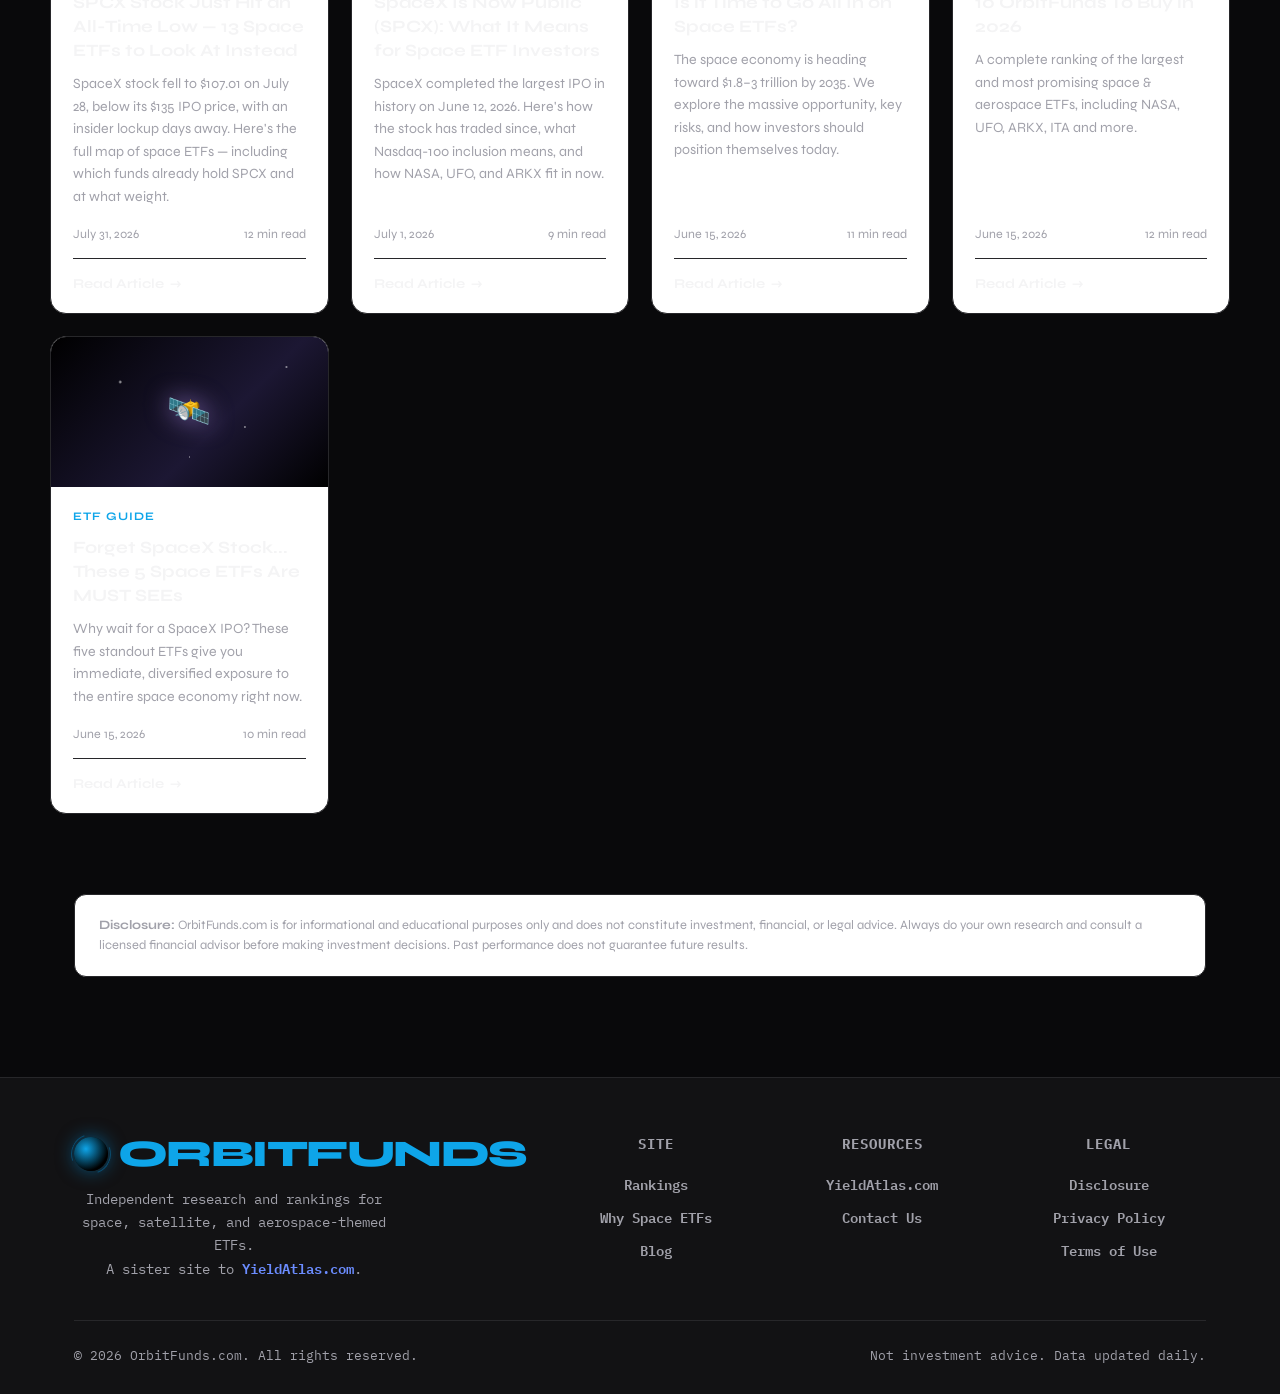
==== commit b6ff3361: "Apply dark editorial network design system across Pages." ====
--- a/index.html
+++ b/index.html
@@ -34,37 +34,38 @@
     <link rel="icon" type="image/png" sizes="16x16" href="/orbit-funds/favicon-16x16.png">
     <link rel="icon" type="image/x-icon" href="/orbit-funds/favicon.ico">
     <link rel="manifest" href="/orbit-funds/site.webmanifest">
-    <meta name="theme-color" content="#0284C7">
+    <meta name="theme-color" content="#6B8CFF">
     <link rel="preconnect" href="https://fonts.googleapis.com">
 <link rel="preconnect" href="https://fonts.gstatic.com" crossorigin>
-<link href="https://fonts.googleapis.com/css2?family=DM+Sans:ital,opsz,wght@0,9..40,400;0,9..40,500;0,9..40,600;0,9..40,700;0,9..40,800;1,9..40,400&family=Fraunces:opsz,wght@9..144,600;9..144,700;9..144,800&display=swap" rel="stylesheet">
+<link href="https://fonts.googleapis.com/css2?family=IBM+Plex+Mono:wght@400;500;600;700&family=Syne:wght@400;500;600;700;800&display=swap" rel="stylesheet">
     <style>
 /* mrvn ETF Network — shared design system (inline per repo for GitHub Pages) */
 :root {
-  --ink: #1A1C1E;
-  --ink-muted: #5C6370;
-  --ink-faint: #8B919A;
-  --paper: #F7F6F2;
-  --paper-2: #FFFFFF;
-  --line: #E4E2DC;
-  --line-strong: #D0CDC4;
-  --header: #0F172A;
-  --header-ink: #F8FAFC;
-  --accent: #0284C7;
-  --accent-soft: #E0F2FE;
-  --accent-hover: #0EA5E9;
-  --danger: #DC2626;
-  --pos: #059669;
+  --ink: #F4F4F5;
+  --ink-muted: #A1A1AA;
+  --ink-faint: #71717A;
+  --paper: #09090B;
+  --paper-2: #121214;
+  --line: #27272A;
+  --line-strong: #3F3F46;
+  --header: #000000;
+  --header-ink: #FAFAFA;
+  --accent: #6B8CFF;
+  --accent-soft: rgba(107, 140, 255, 0.14);
+  --accent-hover: #9BB0FF;
+  --danger: #FF4D6A;
+  --pos: #6B8CFF;
   --shell: 94%;
   --shell-max: 1320px;
-  --radius: 6px;
-  --font-sans: "DM Sans", system-ui, sans-serif;
-  --font-display: "Fraunces", Georgia, serif;
+  --radius: 0;
+  --font-sans: "Syne", system-ui, sans-serif;
+  --font-display: "Syne", system-ui, sans-serif;
+  --font-mono: "IBM Plex Mono", ui-monospace, monospace;
   /* aliases for legacy site CSS */
   --brand: var(--header);
-  --brand-dark: #0B1220;
-  --brand-mid: #132033;
-  --brand-lite: #1E293B;
+  --brand-dark: #000000;
+  --brand-mid: #121214;
+  --brand-lite: #1A1A1E;
   --gold: var(--accent);
   --gold2: var(--accent-hover);
   --navy: var(--header);
@@ -77,7 +78,7 @@
   --bg-primary: var(--paper);
   --bg-secondary: var(--paper-2);
   --bg-panel: var(--paper-2);
-  --bg-panel-2: #FAFAF7;
+  --bg-panel-2: #161618;
   --text-primary: var(--ink);
   --text-secondary: var(--ink-muted);
   --text-muted: var(--ink-faint);
@@ -111,55 +112,58 @@
   background: var(--header);
   color: var(--header-ink);
   text-align: center;
-  padding: 1.15rem 1.25rem 1rem;
-  border-bottom: 3px solid var(--accent);
+  padding: 1.35rem 1.25rem 1.1rem;
+  border-bottom: 2px solid var(--accent);
   box-shadow: none;
 }
 .nx-logo, .logo, .logo-text {
   font-family: var(--font-display);
   font-weight: 800;
-  font-size: clamp(1.45rem, 4vw, 2.15rem);
-  letter-spacing: -0.02em;
+  font-size: clamp(1.55rem, 4.2vw, 2.35rem);
+  letter-spacing: -0.04em;
+  text-transform: uppercase;
   color: var(--header-ink);
-  line-height: 1.15;
+  line-height: 1.05;
 }
 .nx-logo span, .logo span { color: var(--accent); }
 .nx-tagline, .logo-sub {
-  font-family: var(--font-sans);
-  font-size: 0.72rem;
-  font-weight: 600;
-  letter-spacing: 0.14em;
+  font-family: var(--font-mono);
+  font-size: 0.68rem;
+  font-weight: 500;
+  letter-spacing: 0.16em;
   text-transform: uppercase;
-  color: rgba(248, 250, 252, 0.45);
-  margin-top: 0.4rem;
+  color: rgba(250, 250, 250, 0.42);
+  margin-top: 0.45rem;
 }
 .logo-link { text-decoration: none; display: inline-block; }
 .header-links, .nx-nav {
   display: flex;
   flex-wrap: wrap;
-  gap: 0.5rem;
+  gap: 0.45rem;
   justify-content: center;
-  margin-top: 0.9rem;
+  margin-top: 0.95rem;
 }
 .header-link, .nx-nav a, .btn-ghost {
   display: inline-flex;
   align-items: center;
   gap: 0.35rem;
-  padding: 0.45rem 0.9rem;
-  border: 1.5px solid rgba(255,255,255,0.22);
+  padding: 0.45rem 0.85rem;
+  border: 1px solid rgba(255,255,255,0.28);
   border-radius: var(--radius);
   color: var(--header-ink);
   background: transparent;
-  font-family: var(--font-sans);
-  font-size: 0.8rem;
-  font-weight: 700;
+  font-family: var(--font-mono);
+  font-size: 0.72rem;
+  font-weight: 600;
+  letter-spacing: 0.04em;
+  text-transform: uppercase;
   text-decoration: none;
   transition: background .15s, border-color .15s, color .15s;
 }
 .header-link:hover, .nx-nav a:hover, .btn-ghost:hover {
   background: var(--accent);
   border-color: var(--accent);
-  color: #fff;
+  color: #000;
 }
 
 /* Network bar */
@@ -167,7 +171,7 @@
   width: 100%;
   background: var(--paper-2);
   border-bottom: 1px solid var(--line);
-  padding: 0.45rem 0;
+  padding: 0.5rem 0;
 }
 .site-network-track {
   width: var(--shell);
@@ -183,9 +187,10 @@
 }
 .site-network-track::-webkit-scrollbar { display: none; }
 .site-network-label {
-  font-size: 0.62rem;
-  font-weight: 700;
-  letter-spacing: 0.08em;
+  font-family: var(--font-mono);
+  font-size: 0.58rem;
+  font-weight: 600;
+  letter-spacing: 0.12em;
   text-transform: uppercase;
   color: var(--ink-faint);
   flex-shrink: 0;
@@ -193,14 +198,15 @@
 .site-pill {
   display: inline-flex;
   align-items: center;
-  padding: 0.28rem 0.65rem;
-  border-radius: 999px;
+  padding: 0.3rem 0.6rem;
+  border-radius: var(--radius);
   border: 1px solid var(--line-strong);
-  background: var(--paper);
+  background: transparent;
   color: var(--ink);
-  font-family: var(--font-sans);
-  font-size: 0.72rem;
-  font-weight: 600;
+  font-family: var(--font-mono);
+  font-size: 0.68rem;
+  font-weight: 500;
+  letter-spacing: 0.02em;
   text-decoration: none;
   flex-shrink: 0;
   transition: background .15s, color .15s, border-color .15s;
@@ -211,10 +217,11 @@
   background: var(--accent-soft);
 }
 .site-pill.current {
-  background: var(--header);
-  border-color: var(--header);
-  color: #fff;
+  background: var(--accent);
+  border-color: var(--accent);
+  color: #000;
   cursor: default;
+  font-weight: 700;
 }
 @media (min-width: 1100px) {
   .site-network-track { justify-content: center; }
@@ -225,52 +232,56 @@
   width: 100%;
   background: var(--paper);
   text-align: center;
-  padding: 2.25rem 1.25rem 1.75rem;
+  padding: 2.5rem 1.25rem 1.85rem;
   border-bottom: 1px solid var(--line);
 }
 .nx-hero h1, .hero h1, .main-h1 h1 {
   font-family: var(--font-display);
-  font-weight: 750;
-  font-size: clamp(1.45rem, 3.6vw, 2.35rem);
+  font-weight: 800;
+  font-size: clamp(1.65rem, 4.2vw, 2.75rem);
   color: var(--ink);
-  margin: 0 0 0.65rem;
-  letter-spacing: -0.02em;
-  line-height: 1.2;
+  margin: 0 0 0.7rem;
+  letter-spacing: -0.045em;
+  text-transform: uppercase;
+  line-height: 1.05;
 }
 .nx-hero h1 span, .hero h1 span { color: var(--accent); }
 .nx-support, .hero-desc, .intro-text {
-  max-width: 42rem;
+  max-width: 40rem;
   margin: 0 auto 1.25rem;
   color: var(--ink-muted);
-  font-size: 0.98rem;
-  line-height: 1.7;
+  font-family: var(--font-mono);
+  font-size: 0.82rem;
+  line-height: 1.75;
 }
 .hero-stats {
   display: inline-flex;
-  border: 1px solid var(--line);
+  border: 1px solid var(--line-strong);
   border-radius: var(--radius);
   overflow: hidden;
   background: var(--paper-2);
 }
 .hero-stat {
-  padding: 0.85rem 1.5rem;
+  padding: 0.9rem 1.5rem;
   border-right: 1px solid var(--line);
 }
 .hero-stat:last-child { border-right: none; }
 .hero-stat-val {
   font-family: var(--font-display);
-  font-size: 1.45rem;
-  font-weight: 700;
+  font-size: 1.55rem;
+  font-weight: 800;
   color: var(--accent);
   line-height: 1;
+  letter-spacing: -0.03em;
 }
 .hero-stat-lbl {
-  font-size: 0.68rem;
-  font-weight: 700;
-  letter-spacing: 0.08em;
+  font-family: var(--font-mono);
+  font-size: 0.62rem;
+  font-weight: 600;
+  letter-spacing: 0.1em;
   text-transform: uppercase;
   color: var(--ink-faint);
-  margin-top: 0.35rem;
+  margin-top: 0.4rem;
 }
 @media (max-width: 700px) {
   .hero-stats { flex-direction: column; width: min(100%, 220px); }
@@ -291,14 +302,22 @@
 }
 .section-head h2 {
   font-family: var(--font-display);
-  font-size: 1.35rem;
+  font-size: 1.4rem;
+  font-weight: 800;
+  letter-spacing: -0.03em;
+  text-transform: uppercase;
   margin: 0 0 0.35rem;
   color: var(--ink);
 }
-.section-head p { color: var(--ink-muted); margin: 0; font-size: 0.9rem; }
+.section-head p {
+  color: var(--ink-muted);
+  margin: 0;
+  font-family: var(--font-mono);
+  font-size: 0.8rem;
+}
 .gold-rule, .nx-rule {
-  width: 48px;
-  height: 3px;
+  width: 40px;
+  height: 2px;
   background: var(--accent);
   margin: 0.85rem auto 0;
   border: none;
@@ -315,7 +334,7 @@
 }
 #filters input, #filters select, #searchInput, #searchFilter, #etfSearch,
 input[type="text"], select {
-  font-family: var(--font-sans);
+  font-family: var(--font-mono);
   border: 1px solid var(--line-strong);
   border-radius: var(--radius);
   padding: 0.55rem 0.75rem;
@@ -323,14 +342,16 @@
   color: var(--ink);
 }
 #filters input:focus, #searchInput:focus, #searchFilter:focus, #etfSearch:focus {
-  outline: 2px solid var(--accent);
+  outline: 1px solid var(--accent);
   outline-offset: 1px;
   border-color: var(--accent);
 }
 #resetFilters, #resetBtn, .special-btn, button.special-btn {
-  font-family: var(--font-sans);
+  font-family: var(--font-mono);
   font-weight: 700;
-  font-size: 0.82rem;
+  font-size: 0.72rem;
+  letter-spacing: 0.04em;
+  text-transform: uppercase;
   padding: 0.5rem 0.85rem;
   border-radius: var(--radius);
   border: 1px solid var(--line-strong);
@@ -339,14 +360,14 @@
   cursor: pointer;
 }
 #resetFilters, #resetBtn {
-  background: var(--header);
-  color: #fff;
-  border-color: var(--header);
+  background: var(--accent);
+  color: #000;
+  border-color: var(--accent);
 }
 .special-btn.active, .special-btn:hover {
   background: var(--accent);
   border-color: var(--accent);
-  color: #fff;
+  color: #000;
 }
 #special-views {
   display: flex;
@@ -366,31 +387,35 @@
   overflow: hidden;
 }
 #etfTable th, table th, thead th {
-  background: var(--header) !important;
-  color: #fff !important;
-  font-family: var(--font-sans);
+  background: #000 !important;
+  color: var(--accent) !important;
+  font-family: var(--font-mono);
   font-weight: 700;
-  font-size: 0.78rem;
-  letter-spacing: 0.02em;
-  padding: 0.7rem 0.45rem;
+  font-size: 0.68rem;
+  letter-spacing: 0.08em;
+  text-transform: uppercase;
+  padding: 0.75rem 0.45rem;
   white-space: nowrap;
   cursor: pointer;
-  border-bottom: 3px solid var(--accent);
+  border-bottom: 2px solid var(--accent);
 }
 #etfTable td, table td {
   padding: 0.55rem 0.4rem;
-  font-size: 0.88rem;
+  font-family: var(--font-mono);
+  font-size: 0.78rem;
   text-align: center;
   border-bottom: 1px solid var(--line);
+  color: var(--ink);
 }
 #etfTable tbody tr:nth-child(even), table tbody tr:nth-child(even) {
-  background: #FAFAF7;
+  background: #161618;
 }
 #etfTable tbody tr:hover, table tbody tr:hover {
   background: var(--accent-soft);
 }
 .symbol, .symbol a {
-  font-weight: 800;
+  font-family: var(--font-mono);
+  font-weight: 700;
   color: var(--accent) !important;
   text-decoration: none;
 }
@@ -399,7 +424,8 @@
   display: flex;
   justify-content: space-between;
   gap: 1rem;
-  font-size: 0.8rem;
+  font-family: var(--font-mono);
+  font-size: 0.72rem;
   color: var(--ink-muted);
   margin: 0.35rem 0 0.65rem;
 }
@@ -411,7 +437,8 @@
   padding: 2rem 1.25rem 2.5rem;
   text-align: center;
   color: var(--ink-muted);
-  font-size: 0.82rem;
+  font-family: var(--font-mono);
+  font-size: 0.72rem;
   border-top: 1px solid var(--line);
   background: var(--paper-2);
 }
@@ -424,25 +451,33 @@
   display: inline-block;
   margin-top: 0.85rem;
   padding: 0.45rem 1rem;
-  background: var(--header);
-  color: #fff !important;
+  background: transparent;
+  color: var(--accent) !important;
   border-radius: var(--radius);
+  font-family: var(--font-mono);
   font-weight: 700;
-  font-size: 0.8rem;
+  font-size: 0.72rem;
+  letter-spacing: 0.06em;
+  text-transform: uppercase;
   text-decoration: none;
-  border: none;
+  border: 1px solid var(--accent);
   cursor: pointer;
 }
-.back-to-top:hover { background: var(--accent); }
+.back-to-top:hover {
+  background: var(--accent);
+  color: #000 !important;
+}
 
 /* Misc chrome */
 .watchlist-btn, .header-pro-btn {
   background: var(--accent) !important;
-  color: #fff !important;
+  color: #000 !important;
   border: none !important;
   border-radius: var(--radius) !important;
-  font-family: var(--font-sans) !important;
-  font-weight: 800 !important;
+  font-family: var(--font-mono) !important;
+  font-weight: 700 !important;
+  letter-spacing: 0.04em !important;
+  text-transform: uppercase !important;
   box-shadow: none !important;
 }
 .banner-img {
@@ -458,7 +493,8 @@
   background: var(--accent-soft);
   border-bottom: 1px solid var(--line);
   color: var(--ink-muted);
-  font-size: 0.78rem;
+  font-family: var(--font-mono);
+  font-size: 0.72rem;
   text-align: center;
   padding: 0.55rem 1rem;
 }
@@ -470,22 +506,22 @@
 /* === end mrvn network design system === */
 
         :root{
-            --bg: #F7F6F2;
+            --bg: #09090B;
             --bg-panel: #FFFFFF;
-            --bg-panel-2: #FAFAF7;
+            --bg-panel-2: #161618;
             --purple: #0284C7;
             --purple-bright: #0EA5E9;
-            --purple-deep: #0F172A;
-            --white: #1A1C1E;
-            --grey: #5C6370;
-            --line: #E4E2DC;
+            --purple-deep: #000000;
+            --white: #F4F4F5;
+            --grey: #A1A1AA;
+            --line: #27272A;
             --green: #34d399;
             --red: #f87171;
         }
   *{margin:0;padding:0;box-sizing:border-box;}
   html{scroll-behavior:smooth;}
   body{
-    font-family: 'DM Sans', -apple-system, BlinkMacSystemFont, 'Segoe UI', sans-serif;
+    font-family: 'Syne', -apple-system, BlinkMacSystemFont, 'Segoe UI', sans-serif;
     background: var(--bg);
     color: var(--white);
     line-height: 1.6;
@@ -564,7 +600,7 @@
   .shooting-star{
     position:absolute; top:50%; left:0;
     width:3px; height:3px; border-radius:50%;
-    background:#fff;
+    background:#121214;
     box-shadow: 0 0 6px 1px rgba(255,255,255,.9), 0 0 14px 3px rgba(2,132,199,.7);
     opacity:0; pointer-events:none;
   }
@@ -694,7 +730,7 @@
   }
   .ticker-name b{display:block; font-weight:700; font-size:0.98rem;}
   .ticker-name small{color:var(--grey); font-size:0.8rem;}
-  .mono{font-family:'DM Sans','Courier New',monospace;}
+  .mono{font-family:'Syne','Courier New',monospace;}
   .table-status{padding:60px 20px; text-align:center; color:var(--grey);}
   .table-status .spinner{
     width:32px; height:32px; border-radius:50%;
@@ -844,7 +880,7 @@
   }
   .sponsor-ad{
     width:100%; border-radius:16px; overflow:hidden; position:relative;
-    background:linear-gradient(135deg, #0a0818 0%, #1a0d3d 40%, #0d1f3c 70%, #F7F6F2 100%);
+    background:linear-gradient(135deg, #0a0818 0%, #1a0d3d 40%, #0d1f3c 70%, #09090B 100%);
     border:1px solid rgba(2,132,199,.4);
     box-shadow:0 0 32px rgba(2,132,199,.2), inset 0 0 60px rgba(0,0,0,.4);
     padding:22px 32px; text-align:center; cursor:pointer;
@@ -921,7 +957,8 @@
   .display-ad img{width:100%; height:auto; display:block;}
   .display-ad .sponsor-label{font-size:0.72rem; color:var(--grey); letter-spacing:1px; text-transform:uppercase;}
 
-/* Force light network chrome */
+
+/* Force dark network chrome */
 body {
   background: var(--paper) !important;
   color: var(--ink) !important;
@@ -929,7 +966,7 @@
 header, .nx-header {
   background: var(--header) !important;
   color: var(--header-ink) !important;
-  border-bottom: 3px solid #0284C7 !important;
+  border-bottom: 2px solid #6B8CFF !important;
 }
 .hero, .nx-hero, main > .hero, section.hero {
   background: var(--paper) !important;
@@ -938,8 +975,15 @@
 .hero h1, .nx-hero h1, section.hero h1 {
   color: var(--ink) !important;
   font-family: var(--font-display) !important;
+  text-transform: uppercase !important;
+  letter-spacing: -0.045em !important;
 }
 .hero-desc, .nx-support, .intro-text { color: var(--ink-muted) !important; }
+#etfTable th, table th, thead th {
+  background: #000 !important;
+  color: #6B8CFF !important;
+}
+
 </style>
 </head>
 <body>
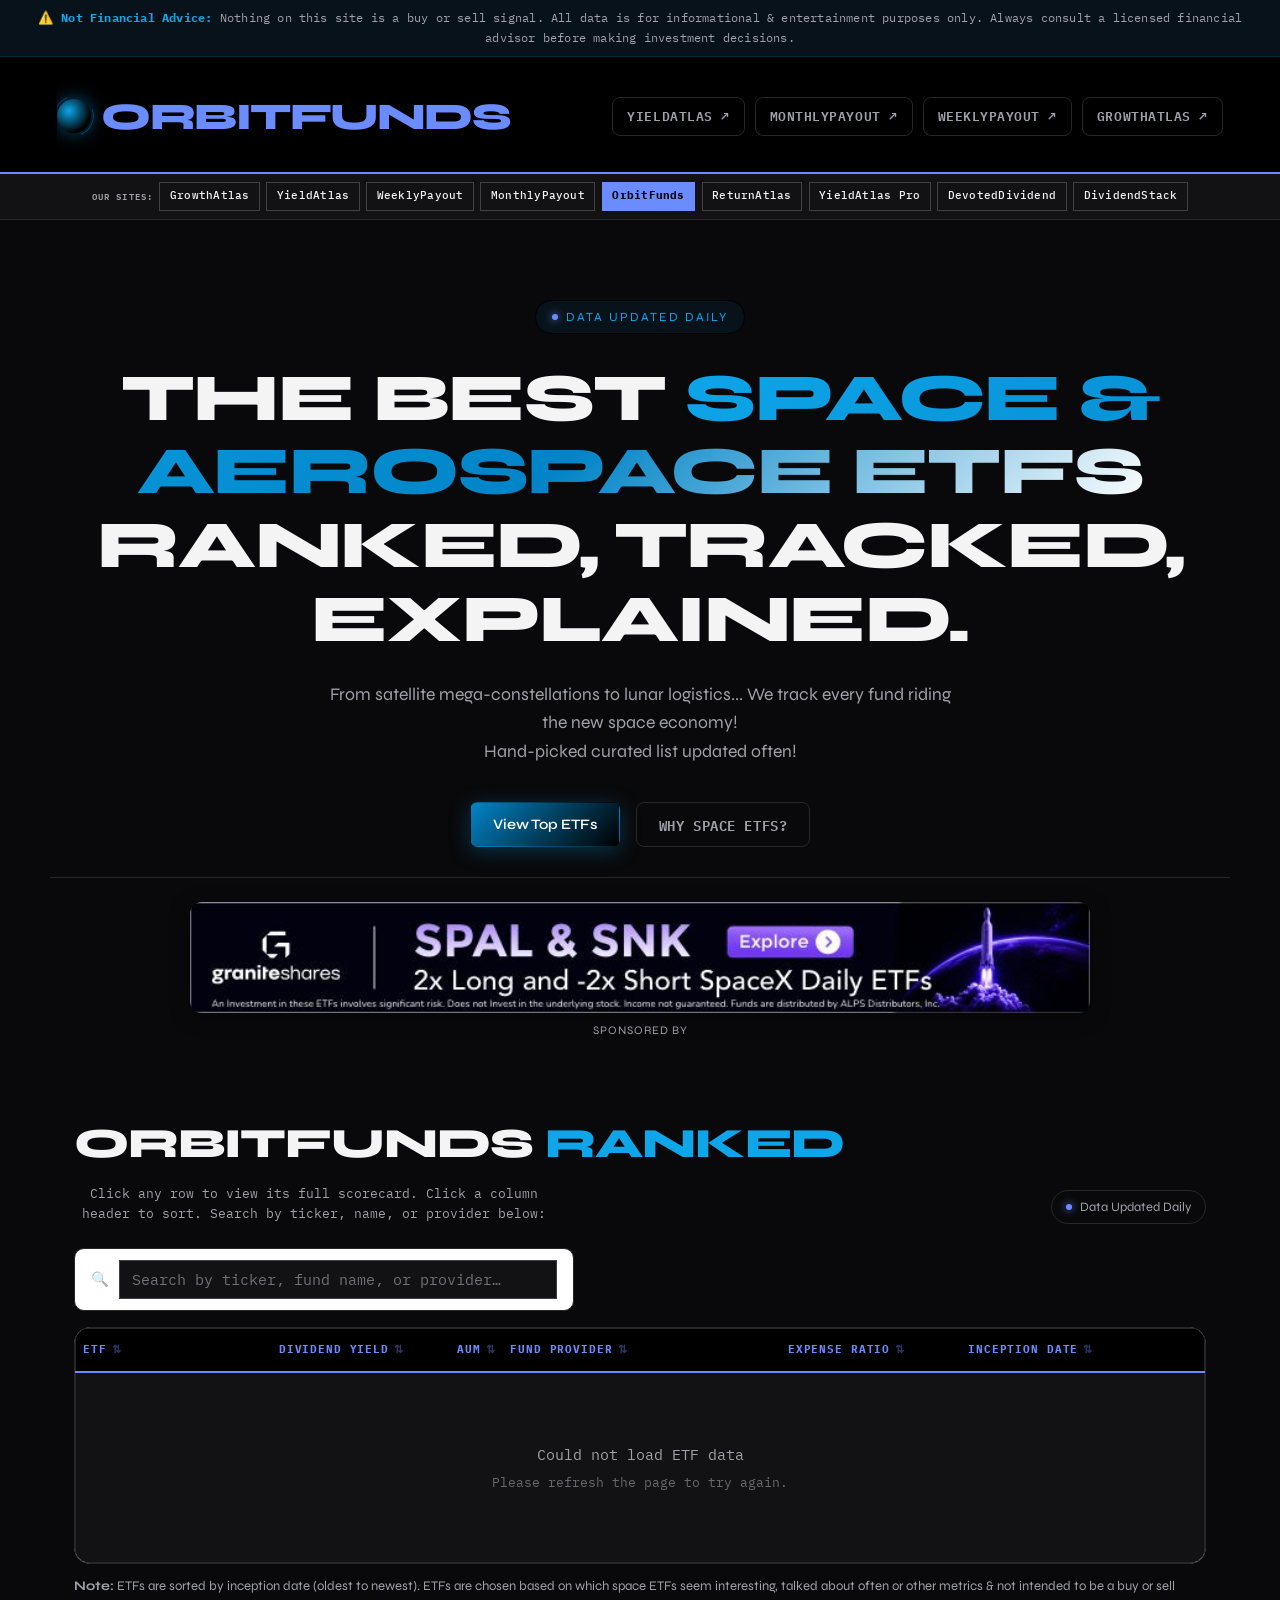
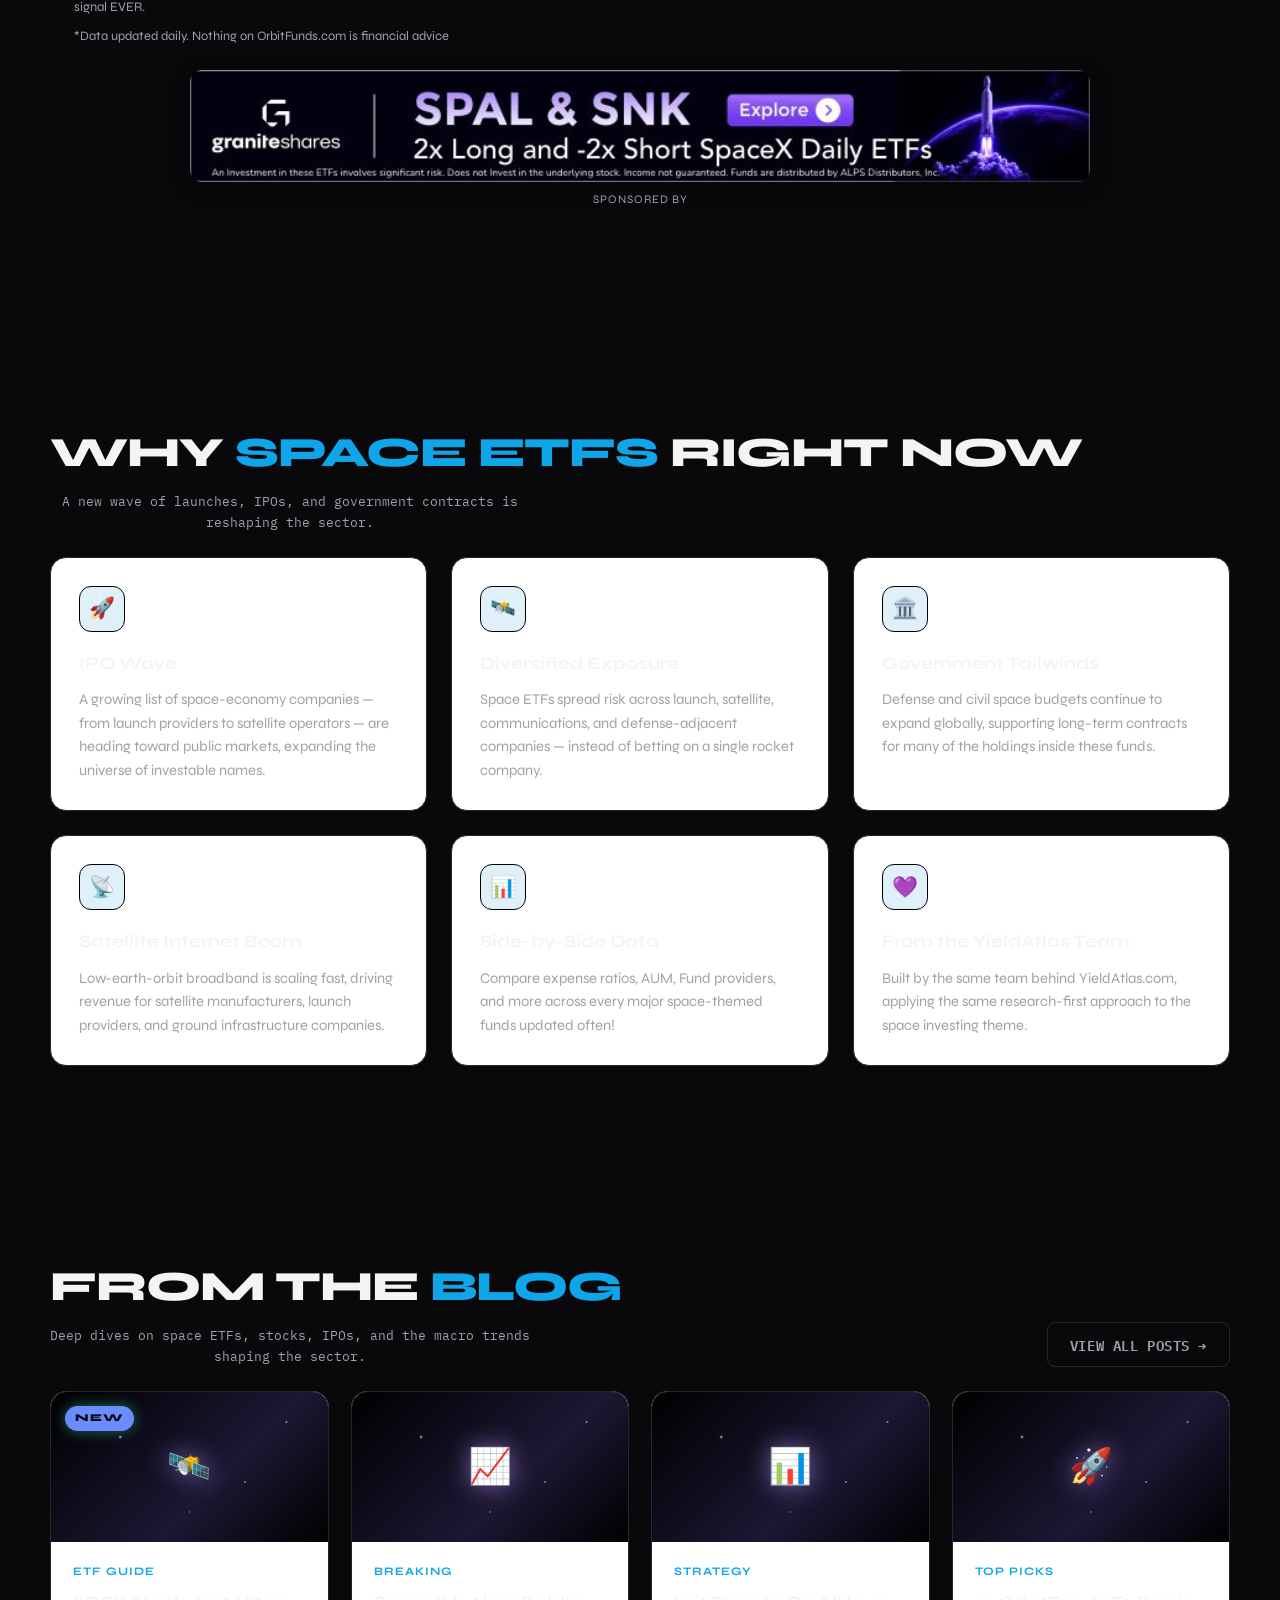
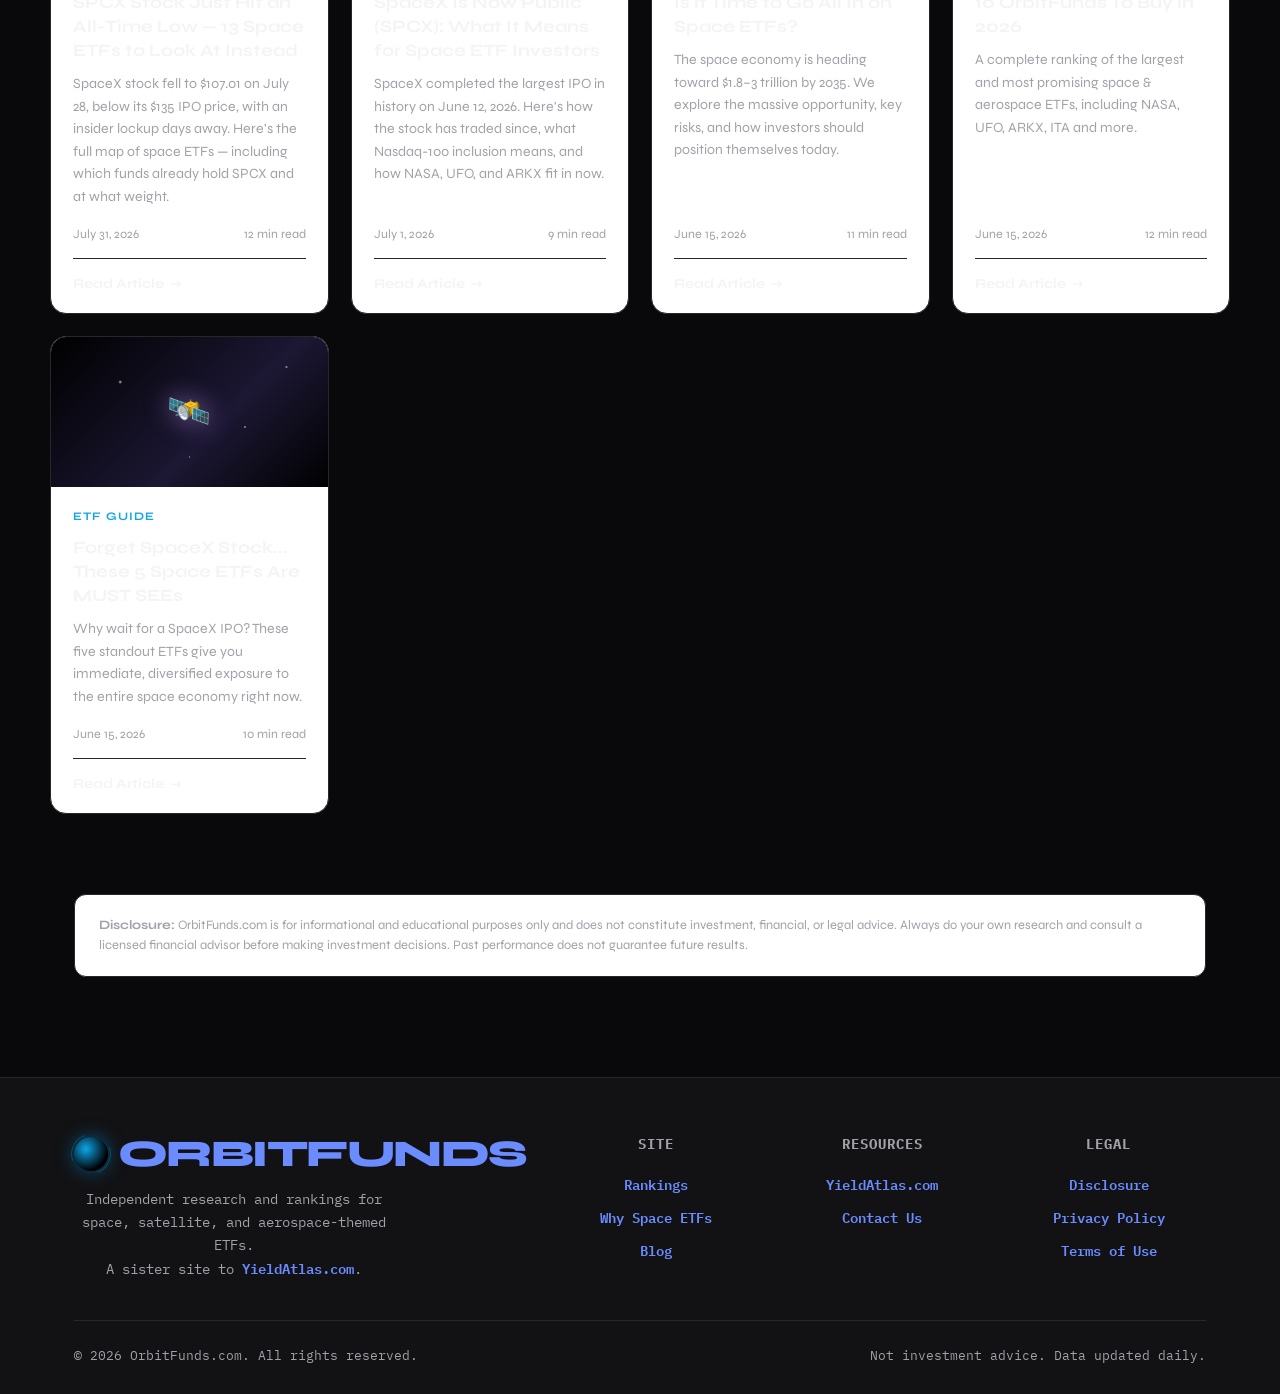
==== commit d2435d22: "Fix dark theme contrast across legacy CSS. Legacy light-theme rules were overriding injected tokens " ====
--- a/index.html
+++ b/index.html
@@ -41,18 +41,25 @@
     <style>
 /* mrvn ETF Network — shared design system (inline per repo for GitHub Pages) */
 :root {
+  /* Canonical tokens */
+  --bg: #09090B;
+  --surface: #121214;
+  --surface-2: #161618;
   --ink: #F4F4F5;
-  --ink-muted: #A1A1AA;
+  --muted: #A1A1AA;
+  --line: #27272A;
+  --accent: #6B8CFF;
+  /* Extended / legacy aliases (same values) */
+  --ink-muted: var(--muted);
   --ink-faint: #71717A;
-  --paper: #09090B;
-  --paper-2: #121214;
-  --line: #27272A;
+  --paper: var(--bg);
+  --paper-2: var(--surface);
   --line-strong: #3F3F46;
   --header: #000000;
   --header-ink: #FAFAFA;
-  --accent: #6B8CFF;
   --accent-soft: rgba(107, 140, 255, 0.14);
   --accent-hover: #9BB0FF;
+  --on-accent: #000000;
   --danger: #FF4D6A;
   --pos: #6B8CFF;
   --shell: 94%;
@@ -64,7 +71,7 @@
   /* aliases for legacy site CSS */
   --brand: var(--header);
   --brand-dark: #000000;
-  --brand-mid: #121214;
+  --brand-mid: var(--surface);
   --brand-lite: #1A1A1E;
   --gold: var(--accent);
   --gold2: var(--accent-hover);
@@ -74,14 +81,17 @@
   --purple: var(--accent);
   --purple-bright: var(--accent-hover);
   --purple-deep: var(--header);
-  --bg: var(--paper);
-  --bg-primary: var(--paper);
-  --bg-secondary: var(--paper-2);
-  --bg-panel: var(--paper-2);
-  --bg-panel-2: #161618;
+  --bg-primary: var(--bg);
+  --bg-secondary: var(--surface);
+  --bg-panel: var(--surface);
+  --bg-panel-2: var(--surface-2);
   --text-primary: var(--ink);
-  --text-secondary: var(--ink-muted);
+  --text-secondary: var(--muted);
   --text-muted: var(--ink-faint);
+  --border: var(--line);
+  --light: var(--surface);
+  --mid: var(--muted);
+  --gray: var(--ink-faint);
 }
 
 *, *::before, *::after { box-sizing: border-box; }
@@ -94,7 +104,7 @@
 }
 body {
   font-family: var(--font-sans);
-  background: var(--paper);
+  background: var(--bg);
   color: var(--ink);
   line-height: 1.55;
   min-height: 100vh;
@@ -132,7 +142,7 @@
   font-weight: 500;
   letter-spacing: 0.16em;
   text-transform: uppercase;
-  color: rgba(250, 250, 250, 0.42);
+  color: rgba(250, 250, 250, 0.55);
   margin-top: 0.45rem;
 }
 .logo-link { text-decoration: none; display: inline-block; }
@@ -163,13 +173,13 @@
 .header-link:hover, .nx-nav a:hover, .btn-ghost:hover {
   background: var(--accent);
   border-color: var(--accent);
-  color: #000;
+  color: var(--on-accent);
 }
 
 /* Network bar */
 .site-network-bar {
   width: 100%;
-  background: var(--paper-2);
+  background: var(--surface);
   border-bottom: 1px solid var(--line);
   padding: 0.5rem 0;
 }
@@ -219,7 +229,7 @@
 .site-pill.current {
   background: var(--accent);
   border-color: var(--accent);
-  color: #000;
+  color: var(--on-accent);
   cursor: default;
   font-weight: 700;
 }
@@ -230,7 +240,7 @@
 /* Hero */
 .nx-hero, .hero, .main-h1 {
   width: 100%;
-  background: var(--paper);
+  background: var(--bg);
   text-align: center;
   padding: 2.5rem 1.25rem 1.85rem;
   border-bottom: 1px solid var(--line);
@@ -249,7 +259,7 @@
 .nx-support, .hero-desc, .intro-text {
   max-width: 40rem;
   margin: 0 auto 1.25rem;
-  color: var(--ink-muted);
+  color: var(--muted);
   font-family: var(--font-mono);
   font-size: 0.82rem;
   line-height: 1.75;
@@ -259,7 +269,7 @@
   border: 1px solid var(--line-strong);
   border-radius: var(--radius);
   overflow: hidden;
-  background: var(--paper-2);
+  background: var(--surface);
 }
 .hero-stat {
   padding: 0.9rem 1.5rem;
@@ -310,7 +320,7 @@
   color: var(--ink);
 }
 .section-head p {
-  color: var(--ink-muted);
+  color: var(--muted);
   margin: 0;
   font-family: var(--font-mono);
   font-size: 0.8rem;
@@ -338,7 +348,7 @@
   border: 1px solid var(--line-strong);
   border-radius: var(--radius);
   padding: 0.55rem 0.75rem;
-  background: var(--paper-2);
+  background: var(--surface);
   color: var(--ink);
 }
 #filters input:focus, #searchInput:focus, #searchFilter:focus, #etfSearch:focus {
@@ -355,19 +365,19 @@
   padding: 0.5rem 0.85rem;
   border-radius: var(--radius);
   border: 1px solid var(--line-strong);
-  background: var(--paper-2);
+  background: var(--surface);
   color: var(--ink);
   cursor: pointer;
 }
 #resetFilters, #resetBtn {
   background: var(--accent);
-  color: #000;
+  color: var(--on-accent);
   border-color: var(--accent);
 }
 .special-btn.active, .special-btn:hover {
   background: var(--accent);
   border-color: var(--accent);
-  color: #000;
+  color: var(--on-accent);
 }
 #special-views {
   display: flex;
@@ -381,7 +391,7 @@
 #etfTable, table.etf-table, .peer-table, #holdings-table, table {
   width: 100%;
   border-collapse: collapse;
-  background: var(--paper-2);
+  background: var(--surface);
   border: 1px solid var(--line);
   border-radius: var(--radius);
   overflow: hidden;
@@ -408,7 +418,7 @@
   color: var(--ink);
 }
 #etfTable tbody tr:nth-child(even), table tbody tr:nth-child(even) {
-  background: #161618;
+  background: var(--surface-2);
 }
 #etfTable tbody tr:hover, table tbody tr:hover {
   background: var(--accent-soft);
@@ -426,7 +436,7 @@
   gap: 1rem;
   font-family: var(--font-mono);
   font-size: 0.72rem;
-  color: var(--ink-muted);
+  color: var(--muted);
   margin: 0.35rem 0 0.65rem;
 }
 
@@ -436,11 +446,11 @@
   margin-top: auto;
   padding: 2rem 1.25rem 2.5rem;
   text-align: center;
-  color: var(--ink-muted);
+  color: var(--muted);
   font-family: var(--font-mono);
   font-size: 0.72rem;
   border-top: 1px solid var(--line);
-  background: var(--paper-2);
+  background: var(--surface);
 }
 .footer a, footer a {
   color: var(--accent);
@@ -465,13 +475,13 @@
 }
 .back-to-top:hover {
   background: var(--accent);
-  color: #000 !important;
+  color: var(--on-accent) !important;
 }
 
 /* Misc chrome */
 .watchlist-btn, .header-pro-btn {
   background: var(--accent) !important;
-  color: #000 !important;
+  color: var(--on-accent) !important;
   border: none !important;
   border-radius: var(--radius) !important;
   font-family: var(--font-mono) !important;
@@ -492,7 +502,7 @@
   width: 100%;
   background: var(--accent-soft);
   border-bottom: 1px solid var(--line);
-  color: var(--ink-muted);
+  color: var(--muted);
   font-family: var(--font-mono);
   font-size: 0.72rem;
   text-align: center;
@@ -808,7 +818,7 @@
     position:absolute; top:14px; left:14px; z-index:3;
     font-size:0.65rem; font-weight:800; letter-spacing:1px;
     text-transform:uppercase;
-    background:var(--green); color:#052e1c;
+    background:var(--green); color:#09090B;
     padding:4px 10px; border-radius:999px;
     box-shadow:0 0 14px rgba(52,211,153,.5);
   }
@@ -959,8 +969,30 @@
 
 
 /* Force dark network chrome */
+:root {
+  --bg: #09090B !important;
+  --surface: #121214 !important;
+  --ink: #F4F4F5 !important;
+  --muted: #A1A1AA !important;
+  --line: #27272A !important;
+  --accent: #6B8CFF !important;
+  --paper: #09090B !important;
+  --paper-2: #121214 !important;
+  --ink-muted: #A1A1AA !important;
+  --text-primary: #F4F4F5 !important;
+  --text-secondary: #A1A1AA !important;
+  --bg-primary: #09090B !important;
+  --bg-secondary: #121214 !important;
+  --gold: #6B8CFF !important;
+  --gold2: var(--accent-hover) !important;
+  --green: #6B8CFF !important;
+  --primary: #6B8CFF !important;
+  --navy: #000000 !important;
+  --brand: #000000 !important;
+  --light: #121214 !important;
+}
 body {
-  background: var(--paper) !important;
+  background: var(--bg) !important;
   color: var(--ink) !important;
 }
 header, .nx-header {
@@ -968,22 +1000,112 @@
   color: var(--header-ink) !important;
   border-bottom: 2px solid #6B8CFF !important;
 }
-.hero, .nx-hero, main > .hero, section.hero {
-  background: var(--paper) !important;
+.logo, .nx-logo, .logo-text { color: var(--header-ink) !important; }
+.logo span, .nx-logo span { color: #6B8CFF !important; }
+.logo-sub, .nx-tagline { color: rgba(250,250,250,0.55) !important; }
+.header-link, .nx-nav a { color: var(--header-ink) !important; }
+.header-link:hover, .nx-nav a:hover {
+  background: #6B8CFF !important;
+  color: #000 !important;
+  border-color: #6B8CFF !important;
+}
+.hero, .nx-hero, main > .hero, section.hero, .main-h1 {
+  background: var(--bg) !important;
   color: var(--ink) !important;
 }
-.hero h1, .nx-hero h1, section.hero h1 {
+.hero h1, .nx-hero h1, section.hero h1, h1 {
   color: var(--ink) !important;
-  font-family: var(--font-display) !important;
-  text-transform: uppercase !important;
-  letter-spacing: -0.045em !important;
-}
-.hero-desc, .nx-support, .intro-text { color: var(--ink-muted) !important; }
+}
+.hero-desc, .nx-support, .intro-text, .disclaimer, .col-name, .chip-label,
+.site-network-label, .table-meta, .footer, footer {
+  color: var(--muted) !important;
+}
+.site-network-bar {
+  background: var(--surface) !important;
+  border-bottom: 1px solid var(--line) !important;
+}
+.site-pill {
+  background: transparent !important;
+  color: var(--ink) !important;
+  border: 1px solid var(--line-strong) !important;
+  border-radius: 0 !important;
+}
+.site-pill:hover {
+  background: var(--accent-soft) !important;
+  color: #6B8CFF !important;
+  border-color: #6B8CFF !important;
+}
+.site-pill.current {
+  background: #6B8CFF !important;
+  color: #000 !important;
+  border-color: #6B8CFF !important;
+}
+.chip {
+  background: var(--surface) !important;
+  color: var(--ink) !important;
+  border-color: #6B8CFF !important;
+}
+.chip:hover, .chip.active {
+  background: #6B8CFF !important;
+  color: #000 !important;
+}
+#filters input, #filters select, #searchInput, #searchFilter, #etfSearch,
+input[type="text"], input[type="search"], select, textarea {
+  background: var(--surface) !important;
+  color: var(--ink) !important;
+  border-color: var(--line-strong) !important;
+}
+#filters input::placeholder, input::placeholder {
+  color: var(--ink-faint) !important;
+}
+#etfTable, table.etf-table, .peer-table, #holdings-table, table.ret, table.hublist {
+  background: var(--surface) !important;
+  border-color: var(--line) !important;
+  color: var(--ink) !important;
+}
 #etfTable th, table th, thead th {
   background: #000 !important;
   color: #6B8CFF !important;
-}
-
+  border-bottom-color: #6B8CFF !important;
+}
+#etfTable td, table td {
+  color: var(--ink) !important;
+  border-bottom-color: var(--line) !important;
+}
+#etfTable tbody tr:nth-child(even), table tbody tr:nth-child(even),
+tr:nth-child(even) {
+  background: #161618 !important;
+}
+#etfTable tbody tr:hover, table tbody tr:hover, tr:hover {
+  background: var(--accent-soft) !important;
+}
+.symbol, .symbol a, .symbol a:visited, .col-ticker, .col-ticker a,
+.yield, .decay, td:before, .tracker-link {
+  color: #6B8CFF !important;
+}
+.footer a, footer a, a.tracker-link {
+  color: #6B8CFF !important;
+}
+.stat, .faq, .rel, .info-card, .card, .panel {
+  background: var(--surface) !important;
+  color: var(--ink) !important;
+  border-color: var(--line) !important;
+}
+.vote-count, #voteMsg { color: #6B8CFF !important; }
+.back-to-top {
+  background: transparent !important;
+  color: #6B8CFF !important;
+  border: 1px solid #6B8CFF !important;
+}
+.back-to-top:hover {
+  background: #6B8CFF !important;
+  color: #000 !important;
+}
+.watchlist-btn, .header-pro-btn, #resetFilters, #resetBtn {
+  background: #6B8CFF !important;
+  color: #000 !important;
+  border-color: #6B8CFF !important;
+}
 </style>
 </head>
 <body>
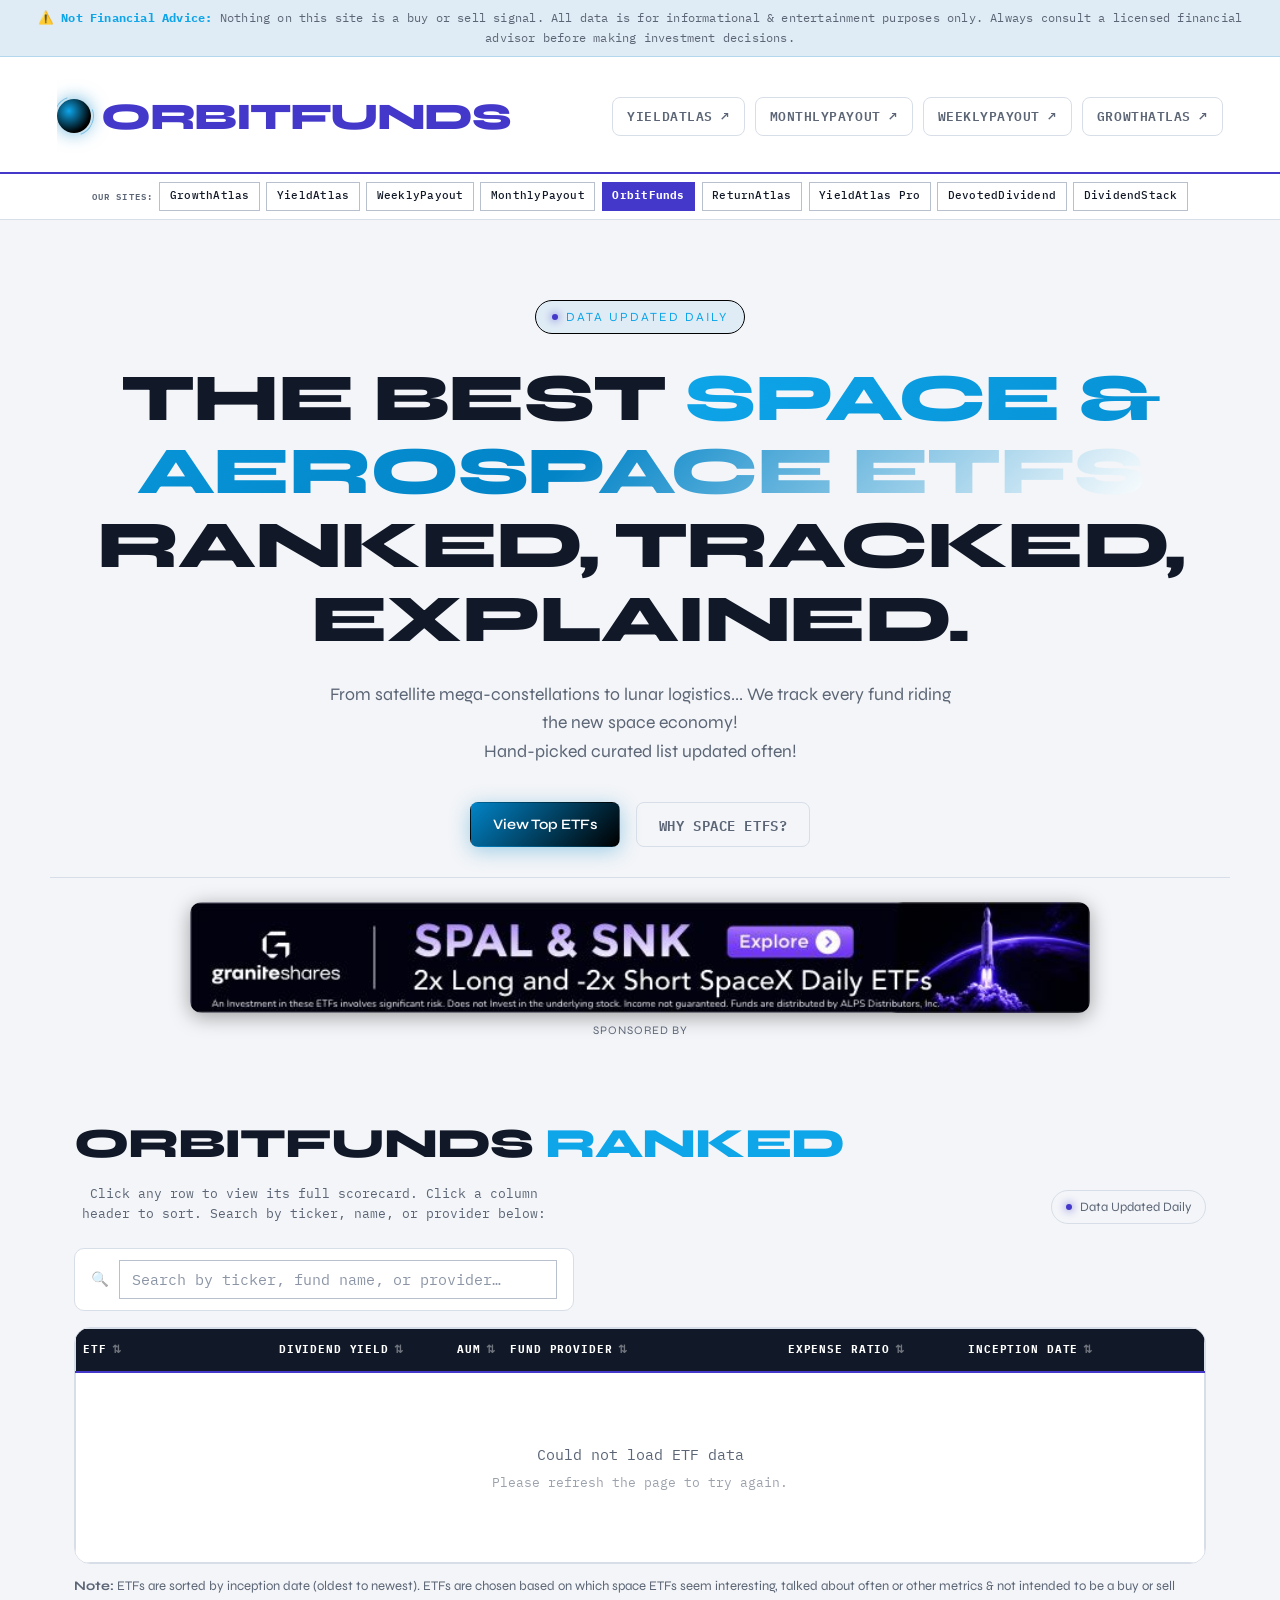
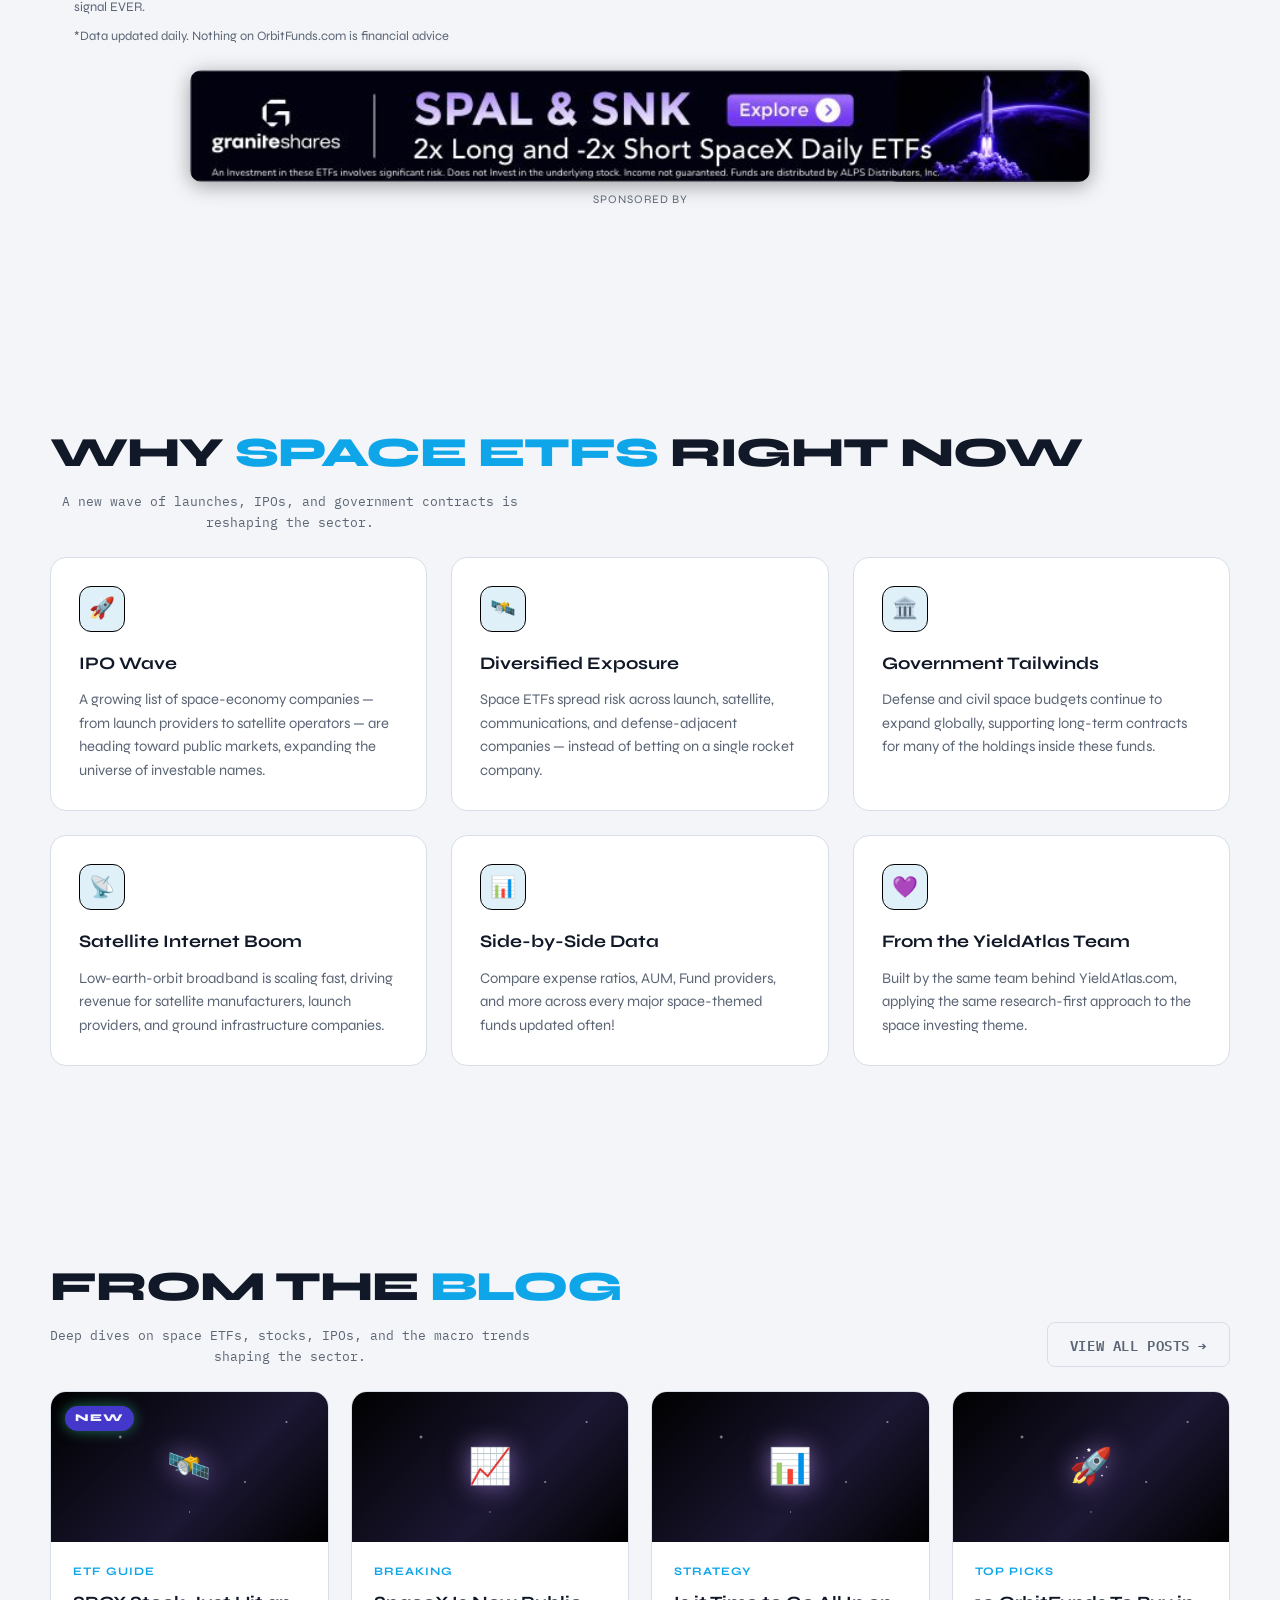
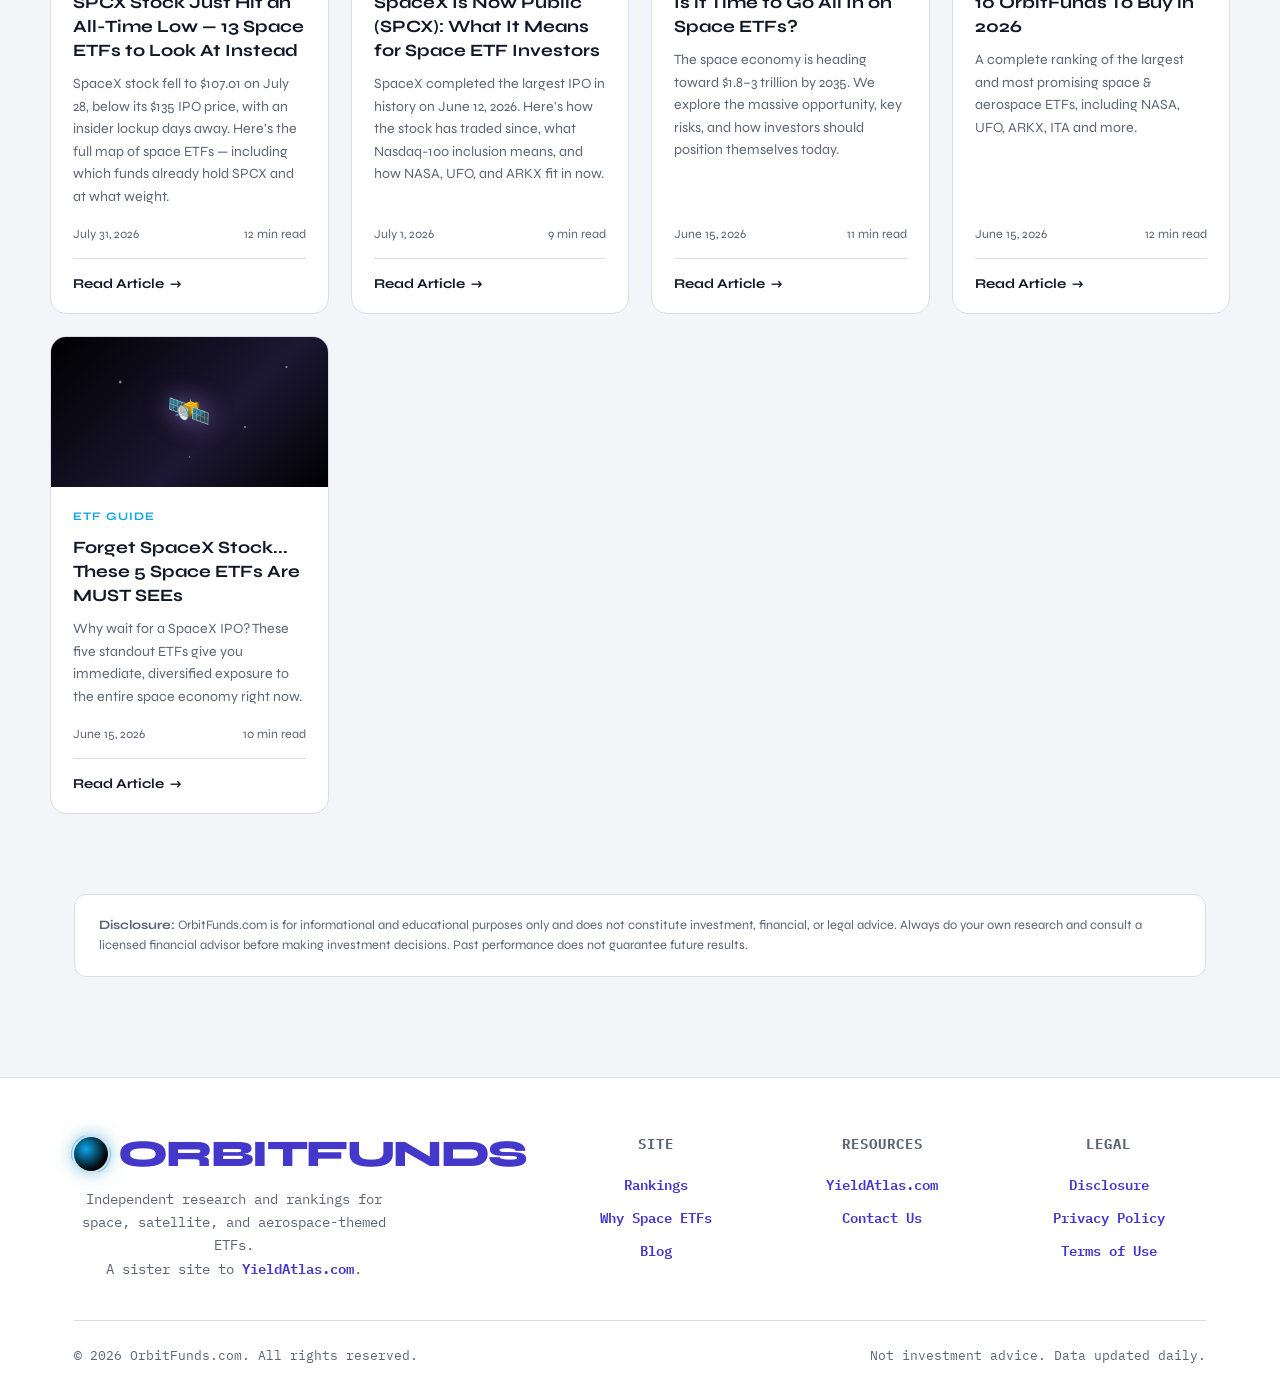
==== commit 542e099c: "Switch to shared light theme (no dark mode). Cool off-white canvas, dark ink, deepened accents for C" ====
--- a/index.html
+++ b/index.html
@@ -34,34 +34,34 @@
     <link rel="icon" type="image/png" sizes="16x16" href="/orbit-funds/favicon-16x16.png">
     <link rel="icon" type="image/x-icon" href="/orbit-funds/favicon.ico">
     <link rel="manifest" href="/orbit-funds/site.webmanifest">
-    <meta name="theme-color" content="#6B8CFF">
+    <meta name="theme-color" content="#4338CA">
     <link rel="preconnect" href="https://fonts.googleapis.com">
 <link rel="preconnect" href="https://fonts.gstatic.com" crossorigin>
 <link href="https://fonts.googleapis.com/css2?family=IBM+Plex+Mono:wght@400;500;600;700&family=Syne:wght@400;500;600;700;800&display=swap" rel="stylesheet">
     <style>
 /* mrvn ETF Network — shared design system (inline per repo for GitHub Pages) */
 :root {
-  /* Canonical tokens */
-  --bg: #09090B;
-  --surface: #121214;
-  --surface-2: #161618;
-  --ink: #F4F4F5;
-  --muted: #A1A1AA;
-  --line: #27272A;
-  --accent: #6B8CFF;
-  /* Extended / legacy aliases (same values) */
+  /* Canonical tokens — light theme */
+  --bg: #F3F5F8;
+  --surface: #FFFFFF;
+  --surface-2: #EEF1F5;
+  --ink: #111827;
+  --muted: #5B6575;
+  --line: #D8DEE8;
+  --accent: #4338CA;
+  /* Extended / legacy aliases */
   --ink-muted: var(--muted);
-  --ink-faint: #71717A;
+  --ink-faint: #8B95A5;
   --paper: var(--bg);
   --paper-2: var(--surface);
-  --line-strong: #3F3F46;
-  --header: #000000;
-  --header-ink: #FAFAFA;
-  --accent-soft: rgba(107, 140, 255, 0.14);
-  --accent-hover: #9BB0FF;
-  --on-accent: #000000;
-  --danger: #FF4D6A;
-  --pos: #6B8CFF;
+  --line-strong: #B8C0CE;
+  --header: #FFFFFF;
+  --header-ink: #111827;
+  --accent-soft: rgba(67, 56, 202, 0.10);
+  --accent-hover: #3730A3;
+  --on-accent: #FFFFFF;
+  --danger: #DC2626;
+  --pos: #4338CA;
   --shell: 94%;
   --shell-max: 1320px;
   --radius: 0;
@@ -69,18 +69,18 @@
   --font-display: "Syne", system-ui, sans-serif;
   --font-mono: "IBM Plex Mono", ui-monospace, monospace;
   /* aliases for legacy site CSS */
-  --brand: var(--header);
-  --brand-dark: #000000;
-  --brand-mid: var(--surface);
-  --brand-lite: #1A1A1E;
+  --brand: var(--header-ink);
+  --brand-dark: #111827;
+  --brand-mid: var(--surface-2);
+  --brand-lite: #F8FAFC;
   --gold: var(--accent);
   --gold2: var(--accent-hover);
-  --navy: var(--header);
+  --navy: var(--header-ink);
   --primary: var(--accent);
   --green: var(--accent);
   --purple: var(--accent);
   --purple-bright: var(--accent-hover);
-  --purple-deep: var(--header);
+  --purple-deep: var(--header-ink);
   --bg-primary: var(--bg);
   --bg-secondary: var(--surface);
   --bg-panel: var(--surface);
@@ -116,7 +116,7 @@
 a { color: var(--accent); }
 a:hover { color: var(--accent-hover); }
 
-/* Wordmark header */
+/* Wordmark header — light */
 .nx-header, header.nx-header, body > header:not(.nx-skip) {
   width: 100%;
   background: var(--header);
@@ -142,7 +142,7 @@
   font-weight: 500;
   letter-spacing: 0.16em;
   text-transform: uppercase;
-  color: rgba(250, 250, 250, 0.55);
+  color: var(--muted);
   margin-top: 0.45rem;
 }
 .logo-link { text-decoration: none; display: inline-block; }
@@ -158,7 +158,7 @@
   align-items: center;
   gap: 0.35rem;
   padding: 0.45rem 0.85rem;
-  border: 1px solid rgba(255,255,255,0.28);
+  border: 1px solid var(--line-strong);
   border-radius: var(--radius);
   color: var(--header-ink);
   background: transparent;
@@ -397,8 +397,8 @@
   overflow: hidden;
 }
 #etfTable th, table th, thead th {
-  background: #000 !important;
-  color: var(--accent) !important;
+  background: var(--header-ink) !important;
+  color: #FFFFFF !important;
   font-family: var(--font-mono);
   font-weight: 700;
   font-size: 0.68rem;
@@ -516,15 +516,15 @@
 /* === end mrvn network design system === */
 
         :root{
-            --bg: #09090B;
+            --bg: #F3F5F8;
             --bg-panel: #FFFFFF;
-            --bg-panel-2: #161618;
+            --bg-panel-2: #EEF1F5;
             --purple: #0284C7;
             --purple-bright: #0EA5E9;
             --purple-deep: #000000;
-            --white: #F4F4F5;
-            --grey: #A1A1AA;
-            --line: #27272A;
+            --white: #111827;
+            --grey: #5B6575;
+            --line: #D8DEE8;
             --green: #34d399;
             --red: #f87171;
         }
@@ -610,7 +610,7 @@
   .shooting-star{
     position:absolute; top:50%; left:0;
     width:3px; height:3px; border-radius:50%;
-    background:#121214;
+    background:#FFFFFF;
     box-shadow: 0 0 6px 1px rgba(255,255,255,.9), 0 0 14px 3px rgba(2,132,199,.7);
     opacity:0; pointer-events:none;
   }
@@ -818,7 +818,7 @@
     position:absolute; top:14px; left:14px; z-index:3;
     font-size:0.65rem; font-weight:800; letter-spacing:1px;
     text-transform:uppercase;
-    background:var(--green); color:#09090B;
+    background:var(--green); color:#F3F5F8;
     padding:4px 10px; border-radius:999px;
     box-shadow:0 0 14px rgba(52,211,153,.5);
   }
@@ -890,7 +890,7 @@
   }
   .sponsor-ad{
     width:100%; border-radius:16px; overflow:hidden; position:relative;
-    background:linear-gradient(135deg, #0a0818 0%, #1a0d3d 40%, #0d1f3c 70%, #09090B 100%);
+    background:linear-gradient(135deg, #0a0818 0%, #1a0d3d 40%, #0d1f3c 70%, #F3F5F8 100%);
     border:1px solid rgba(2,132,199,.4);
     box-shadow:0 0 32px rgba(2,132,199,.2), inset 0 0 60px rgba(0,0,0,.4);
     padding:22px 32px; text-align:center; cursor:pointer;
@@ -968,144 +968,155 @@
   .display-ad .sponsor-label{font-size:0.72rem; color:var(--grey); letter-spacing:1px; text-transform:uppercase;}
 
 
-/* Force dark network chrome */
+
+/* Force light network chrome */
 :root {
-  --bg: #09090B !important;
-  --surface: #121214 !important;
-  --ink: #F4F4F5 !important;
-  --muted: #A1A1AA !important;
-  --line: #27272A !important;
-  --accent: #6B8CFF !important;
-  --paper: #09090B !important;
-  --paper-2: #121214 !important;
-  --ink-muted: #A1A1AA !important;
-  --text-primary: #F4F4F5 !important;
-  --text-secondary: #A1A1AA !important;
-  --bg-primary: #09090B !important;
-  --bg-secondary: #121214 !important;
-  --gold: #6B8CFF !important;
+  --bg: #F3F5F8 !important;
+  --surface: #FFFFFF !important;
+  --surface-2: #EEF1F5 !important;
+  --ink: #111827 !important;
+  --muted: #5B6575 !important;
+  --line: #D8DEE8 !important;
+  --accent: #4338CA !important;
+  --paper: #F3F5F8 !important;
+  --paper-2: #FFFFFF !important;
+  --ink-muted: #5B6575 !important;
+  --ink-faint: #8B95A5 !important;
+  --header: #FFFFFF !important;
+  --header-ink: #111827 !important;
+  --text-primary: #111827 !important;
+  --text-secondary: #5B6575 !important;
+  --bg-primary: #F3F5F8 !important;
+  --bg-secondary: #FFFFFF !important;
+  --gold: #4338CA !important;
   --gold2: var(--accent-hover) !important;
-  --green: #6B8CFF !important;
-  --primary: #6B8CFF !important;
-  --navy: #000000 !important;
-  --brand: #000000 !important;
-  --light: #121214 !important;
+  --green: #4338CA !important;
+  --primary: #4338CA !important;
+  --navy: #111827 !important;
+  --brand: #111827 !important;
+  --light: #FFFFFF !important;
+  --on-accent: #FFFFFF !important;
 }
 body {
-  background: var(--bg) !important;
-  color: var(--ink) !important;
+  background: #F3F5F8 !important;
+  color: #111827 !important;
 }
 header, .nx-header {
-  background: var(--header) !important;
-  color: var(--header-ink) !important;
-  border-bottom: 2px solid #6B8CFF !important;
-}
-.logo, .nx-logo, .logo-text { color: var(--header-ink) !important; }
-.logo span, .nx-logo span { color: #6B8CFF !important; }
-.logo-sub, .nx-tagline { color: rgba(250,250,250,0.55) !important; }
-.header-link, .nx-nav a { color: var(--header-ink) !important; }
+  background: #FFFFFF !important;
+  color: #111827 !important;
+  border-bottom: 2px solid #4338CA !important;
+}
+.logo, .nx-logo, .logo-text { color: #111827 !important; }
+.logo span, .nx-logo span { color: #4338CA !important; }
+.logo-sub, .nx-tagline { color: #5B6575 !important; }
+.header-link, .nx-nav a {
+  color: #111827 !important;
+  border-color: #B8C0CE !important;
+  background: transparent !important;
+}
 .header-link:hover, .nx-nav a:hover {
-  background: #6B8CFF !important;
-  color: #000 !important;
-  border-color: #6B8CFF !important;
+  background: #4338CA !important;
+  color: #FFFFFF !important;
+  border-color: #4338CA !important;
 }
 .hero, .nx-hero, main > .hero, section.hero, .main-h1 {
-  background: var(--bg) !important;
-  color: var(--ink) !important;
+  background: #F3F5F8 !important;
+  color: #111827 !important;
 }
 .hero h1, .nx-hero h1, section.hero h1, h1 {
-  color: var(--ink) !important;
+  color: #111827 !important;
 }
 .hero-desc, .nx-support, .intro-text, .disclaimer, .col-name, .chip-label,
 .site-network-label, .table-meta, .footer, footer {
-  color: var(--muted) !important;
+  color: #5B6575 !important;
 }
 .site-network-bar {
-  background: var(--surface) !important;
-  border-bottom: 1px solid var(--line) !important;
+  background: #FFFFFF !important;
+  border-bottom: 1px solid #D8DEE8 !important;
 }
 .site-pill {
   background: transparent !important;
-  color: var(--ink) !important;
-  border: 1px solid var(--line-strong) !important;
+  color: #111827 !important;
+  border: 1px solid #B8C0CE !important;
   border-radius: 0 !important;
 }
 .site-pill:hover {
-  background: var(--accent-soft) !important;
-  color: #6B8CFF !important;
-  border-color: #6B8CFF !important;
+  background: rgba(0,0,0,0.04) !important;
+  color: #4338CA !important;
+  border-color: #4338CA !important;
 }
 .site-pill.current {
-  background: #6B8CFF !important;
-  color: #000 !important;
-  border-color: #6B8CFF !important;
+  background: #4338CA !important;
+  color: #FFFFFF !important;
+  border-color: #4338CA !important;
 }
 .chip {
-  background: var(--surface) !important;
-  color: var(--ink) !important;
-  border-color: #6B8CFF !important;
+  background: #FFFFFF !important;
+  color: #111827 !important;
+  border-color: #4338CA !important;
 }
 .chip:hover, .chip.active {
-  background: #6B8CFF !important;
-  color: #000 !important;
+  background: #4338CA !important;
+  color: #FFFFFF !important;
 }
 #filters input, #filters select, #searchInput, #searchFilter, #etfSearch,
 input[type="text"], input[type="search"], select, textarea {
-  background: var(--surface) !important;
-  color: var(--ink) !important;
-  border-color: var(--line-strong) !important;
+  background: #FFFFFF !important;
+  color: #111827 !important;
+  border-color: #B8C0CE !important;
 }
 #filters input::placeholder, input::placeholder {
-  color: var(--ink-faint) !important;
+  color: #8B95A5 !important;
 }
 #etfTable, table.etf-table, .peer-table, #holdings-table, table.ret, table.hublist {
-  background: var(--surface) !important;
-  border-color: var(--line) !important;
-  color: var(--ink) !important;
+  background: #FFFFFF !important;
+  border-color: #D8DEE8 !important;
+  color: #111827 !important;
 }
 #etfTable th, table th, thead th {
-  background: #000 !important;
-  color: #6B8CFF !important;
-  border-bottom-color: #6B8CFF !important;
+  background: #111827 !important;
+  color: #FFFFFF !important;
+  border-bottom-color: #4338CA !important;
 }
 #etfTable td, table td {
-  color: var(--ink) !important;
-  border-bottom-color: var(--line) !important;
+  color: #111827 !important;
+  border-bottom-color: #D8DEE8 !important;
 }
 #etfTable tbody tr:nth-child(even), table tbody tr:nth-child(even),
 tr:nth-child(even) {
-  background: #161618 !important;
+  background: #EEF1F5 !important;
 }
 #etfTable tbody tr:hover, table tbody tr:hover, tr:hover {
-  background: var(--accent-soft) !important;
+  background: rgba(0,0,0,0.03) !important;
 }
 .symbol, .symbol a, .symbol a:visited, .col-ticker, .col-ticker a,
 .yield, .decay, td:before, .tracker-link {
-  color: #6B8CFF !important;
+  color: #4338CA !important;
 }
 .footer a, footer a, a.tracker-link {
-  color: #6B8CFF !important;
+  color: #4338CA !important;
 }
 .stat, .faq, .rel, .info-card, .card, .panel {
-  background: var(--surface) !important;
-  color: var(--ink) !important;
-  border-color: var(--line) !important;
-}
-.vote-count, #voteMsg { color: #6B8CFF !important; }
+  background: #FFFFFF !important;
+  color: #111827 !important;
+  border-color: #D8DEE8 !important;
+}
+.vote-count, #voteMsg { color: #4338CA !important; }
 .back-to-top {
   background: transparent !important;
-  color: #6B8CFF !important;
-  border: 1px solid #6B8CFF !important;
+  color: #4338CA !important;
+  border: 1px solid #4338CA !important;
 }
 .back-to-top:hover {
-  background: #6B8CFF !important;
-  color: #000 !important;
+  background: #4338CA !important;
+  color: #FFFFFF !important;
 }
 .watchlist-btn, .header-pro-btn, #resetFilters, #resetBtn {
-  background: #6B8CFF !important;
-  color: #000 !important;
-  border-color: #6B8CFF !important;
-}
+  background: #4338CA !important;
+  color: #FFFFFF !important;
+  border-color: #4338CA !important;
+}
+
 </style>
 </head>
 <body>
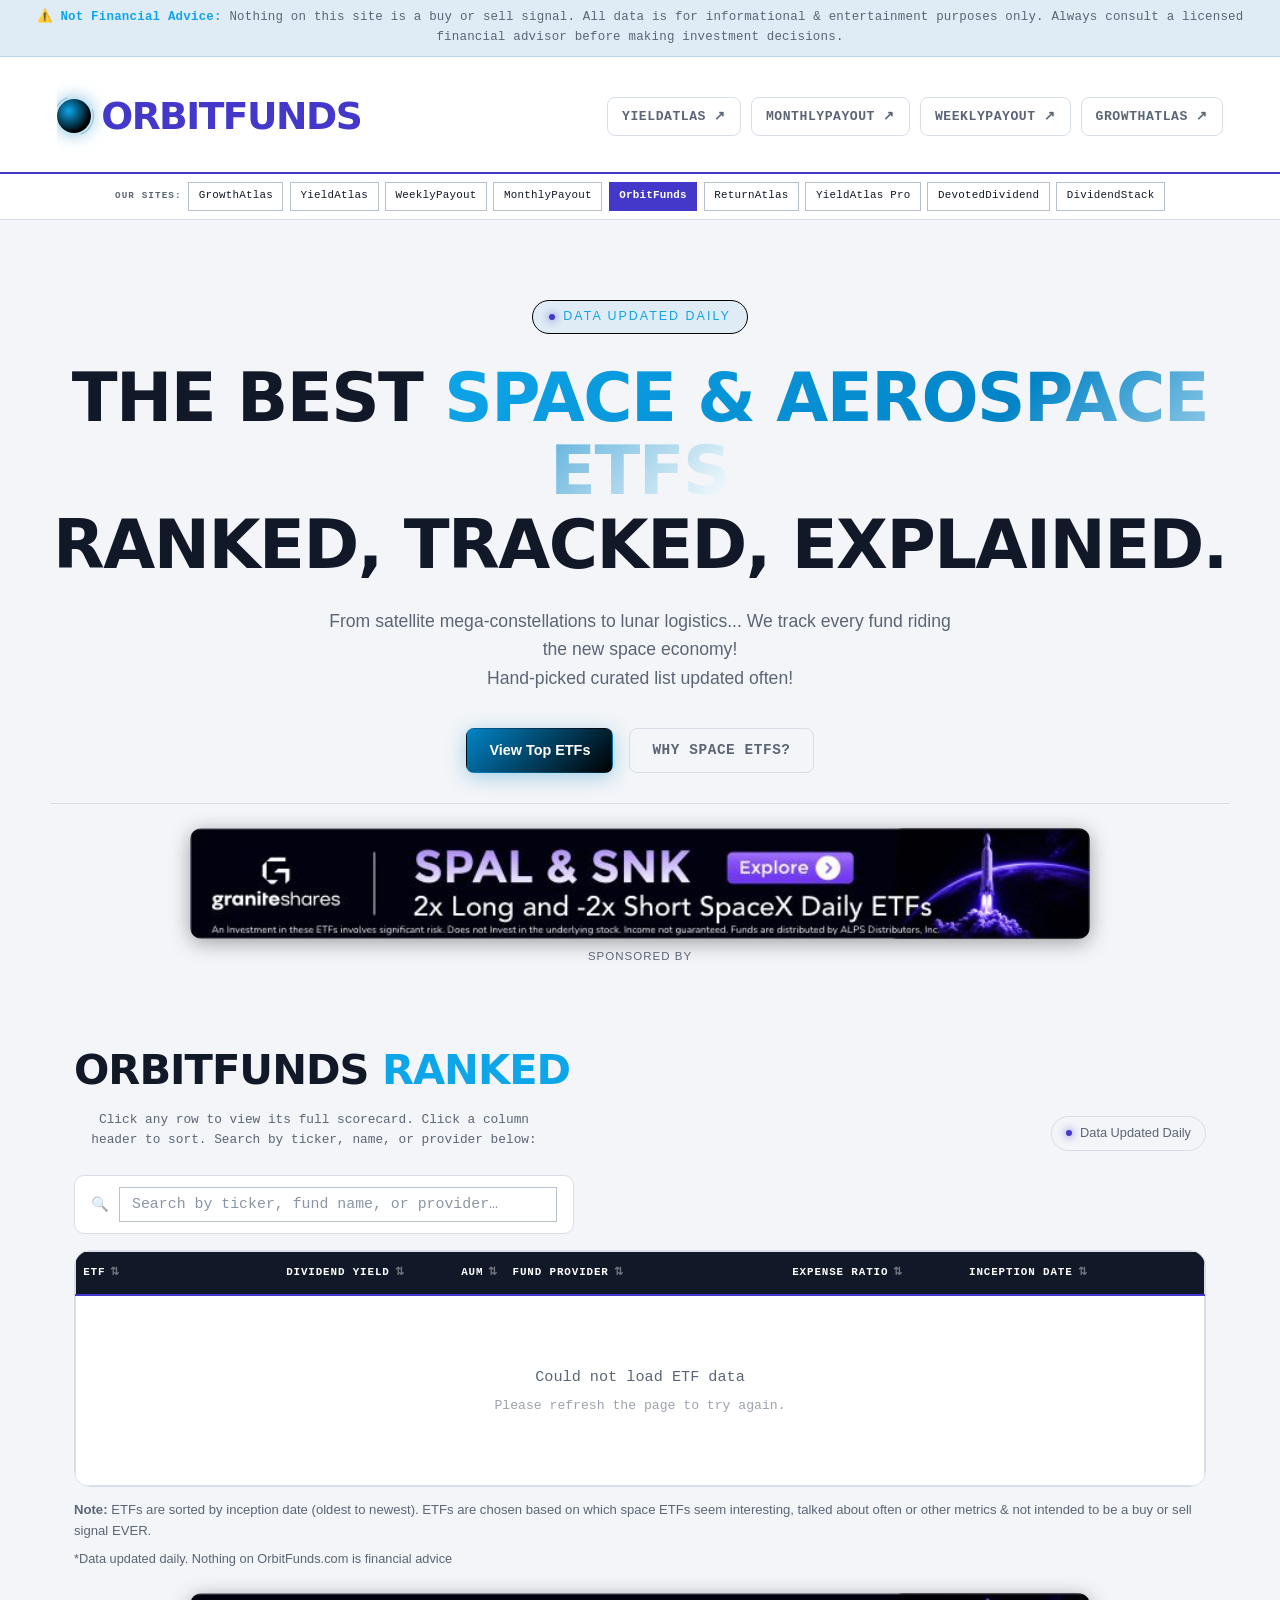
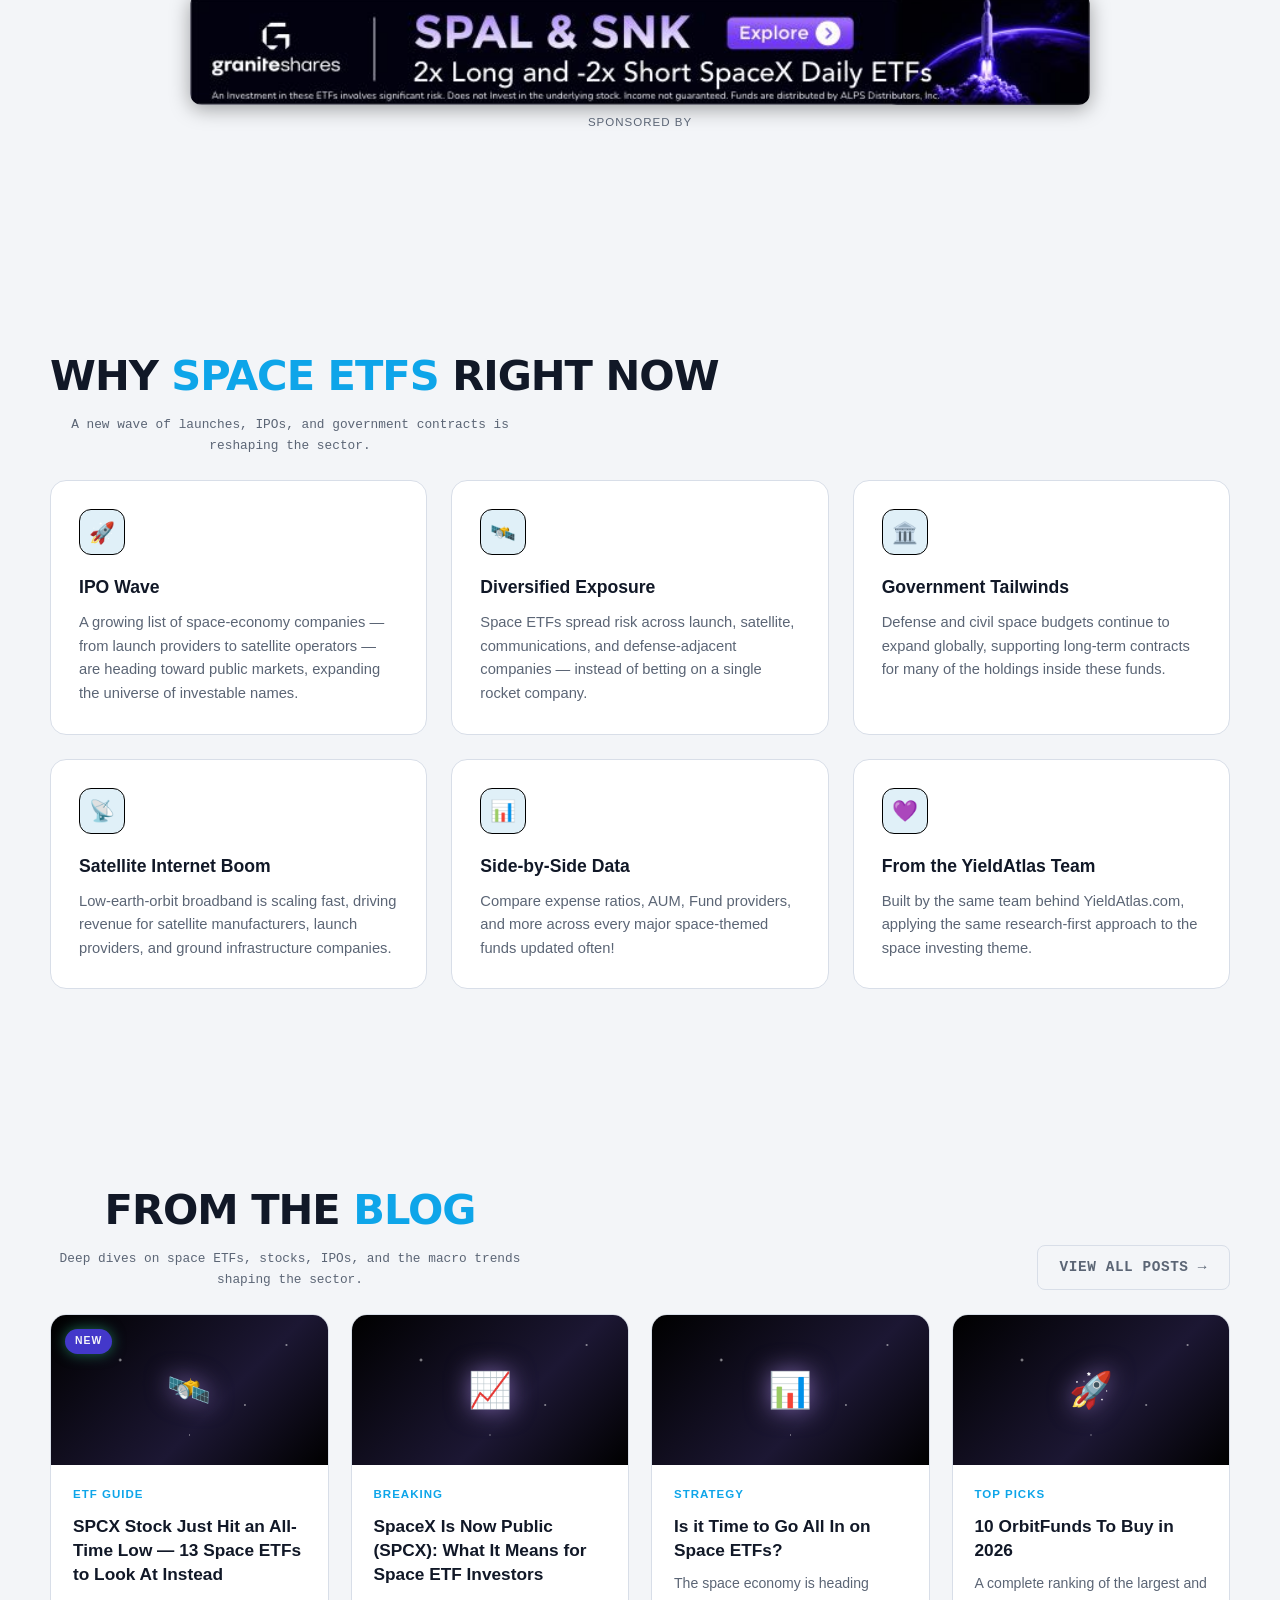
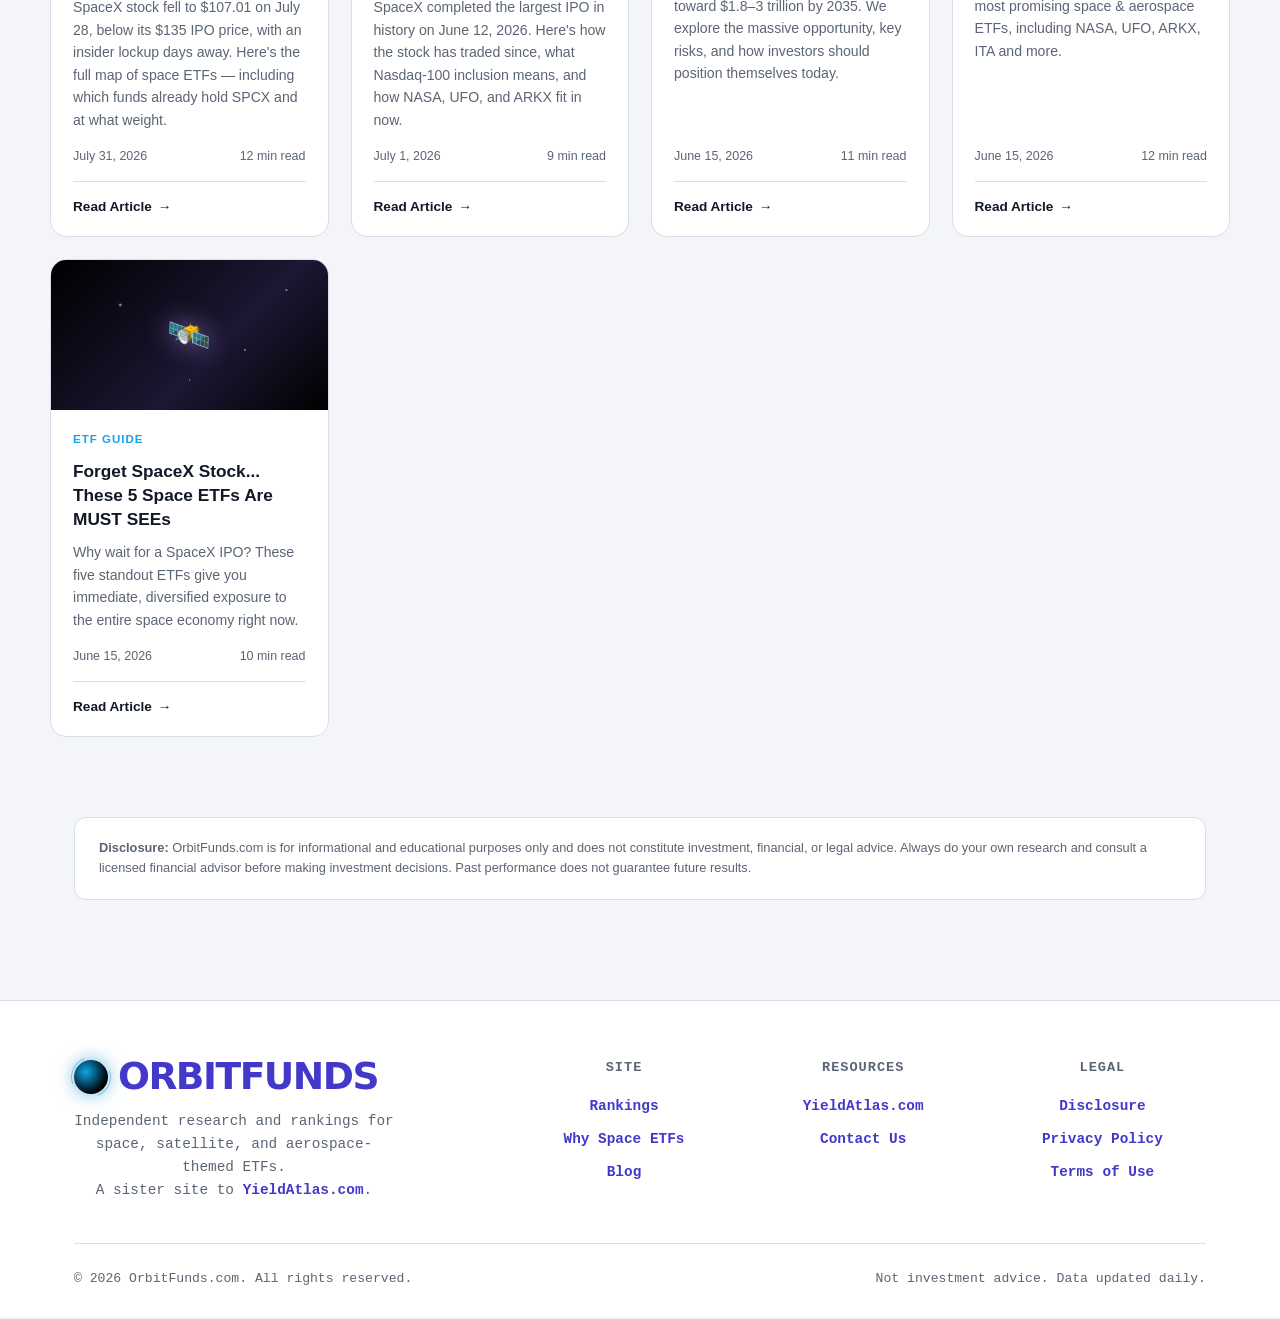
==== commit 9f992a66: "Apply affiliate oldschool light theme across network pages. Solid brand headers, Lato/Merriweather, " ====
--- a/index.html
+++ b/index.html
@@ -37,7 +37,7 @@
     <meta name="theme-color" content="#4338CA">
     <link rel="preconnect" href="https://fonts.googleapis.com">
 <link rel="preconnect" href="https://fonts.gstatic.com" crossorigin>
-<link href="https://fonts.googleapis.com/css2?family=IBM+Plex+Mono:wght@400;500;600;700&family=Syne:wght@400;500;600;700;800&display=swap" rel="stylesheet">
+<link href="https://fonts.googleapis.com/css2?family=Lato:wght@400;700;900&family=Merriweather:wght@700;900&display=swap" rel="stylesheet">
     <style>
 /* mrvn ETF Network — shared design system (inline per repo for GitHub Pages) */
 :root {
@@ -1118,6 +1118,7 @@
 }
 
 </style>
+<link rel="stylesheet" href="/orbit-funds/network.css">
 </head>
 <body>
 <div class="stars"></div>
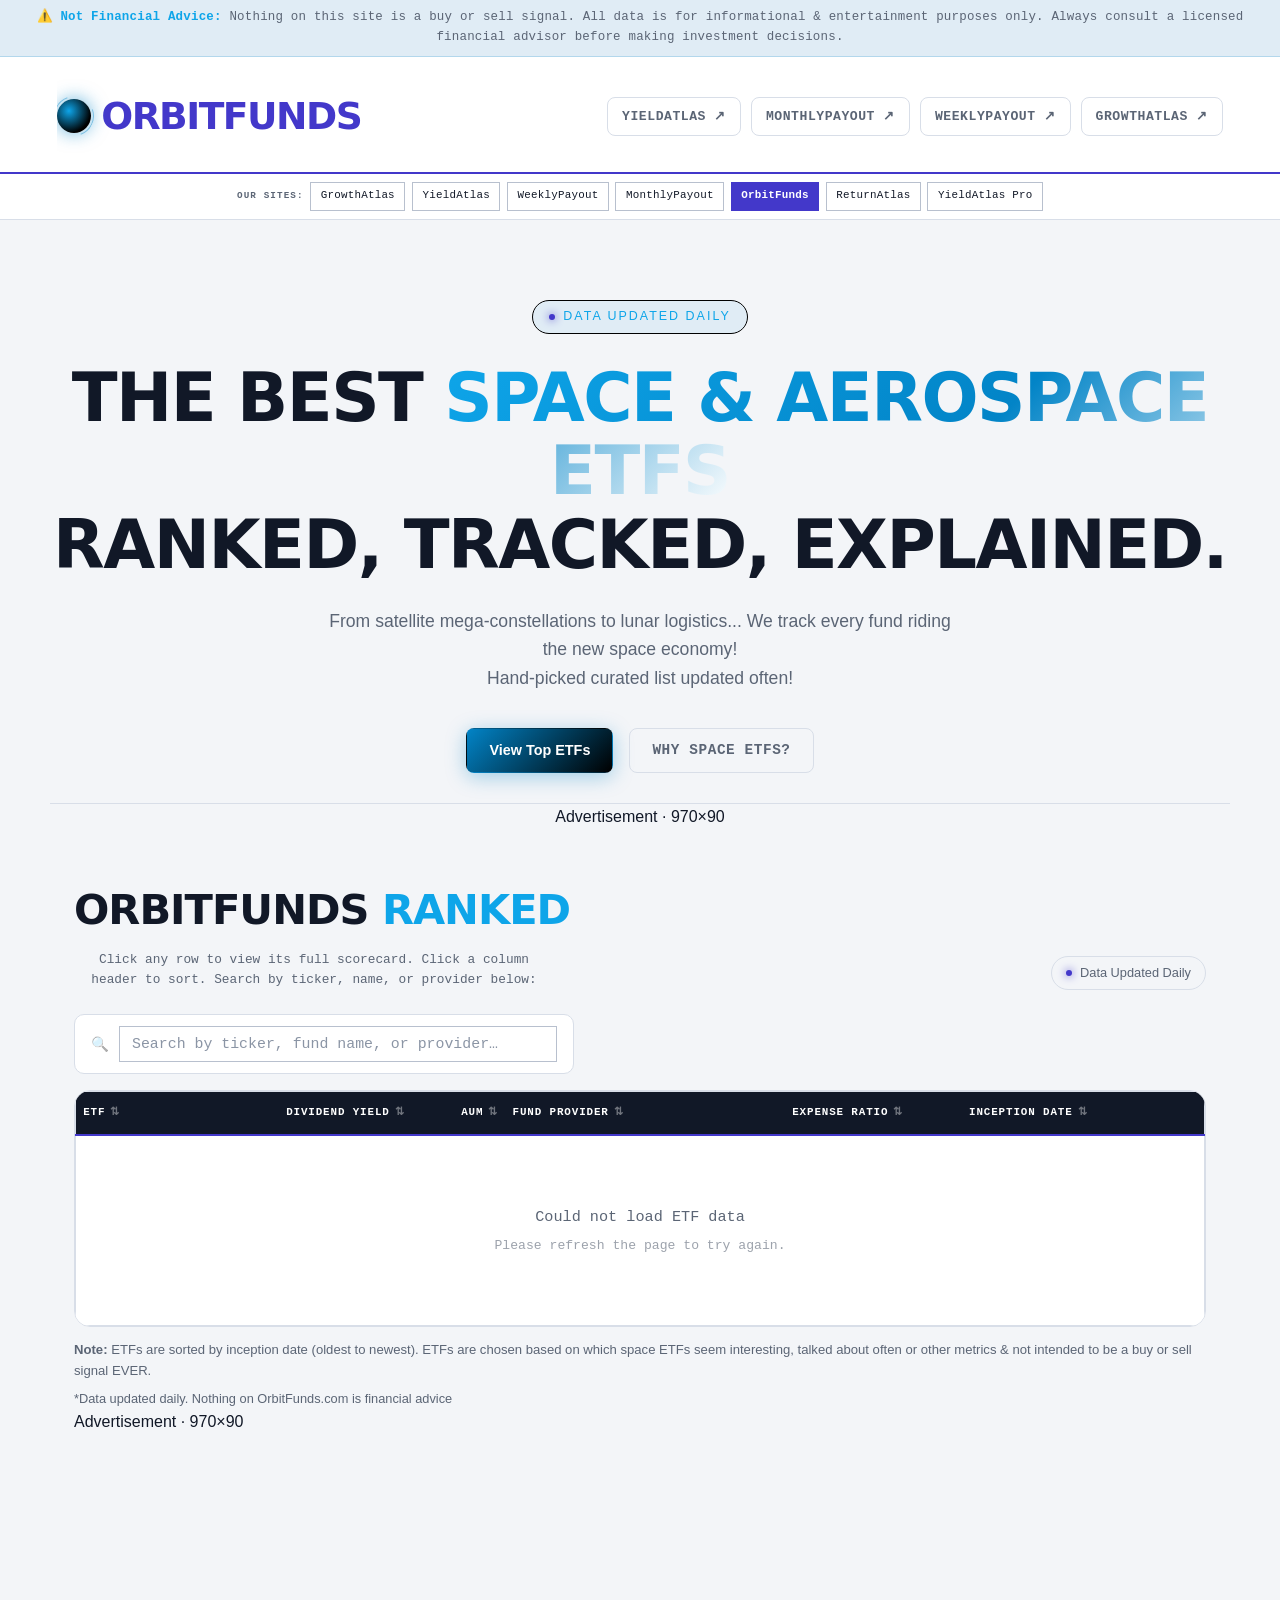
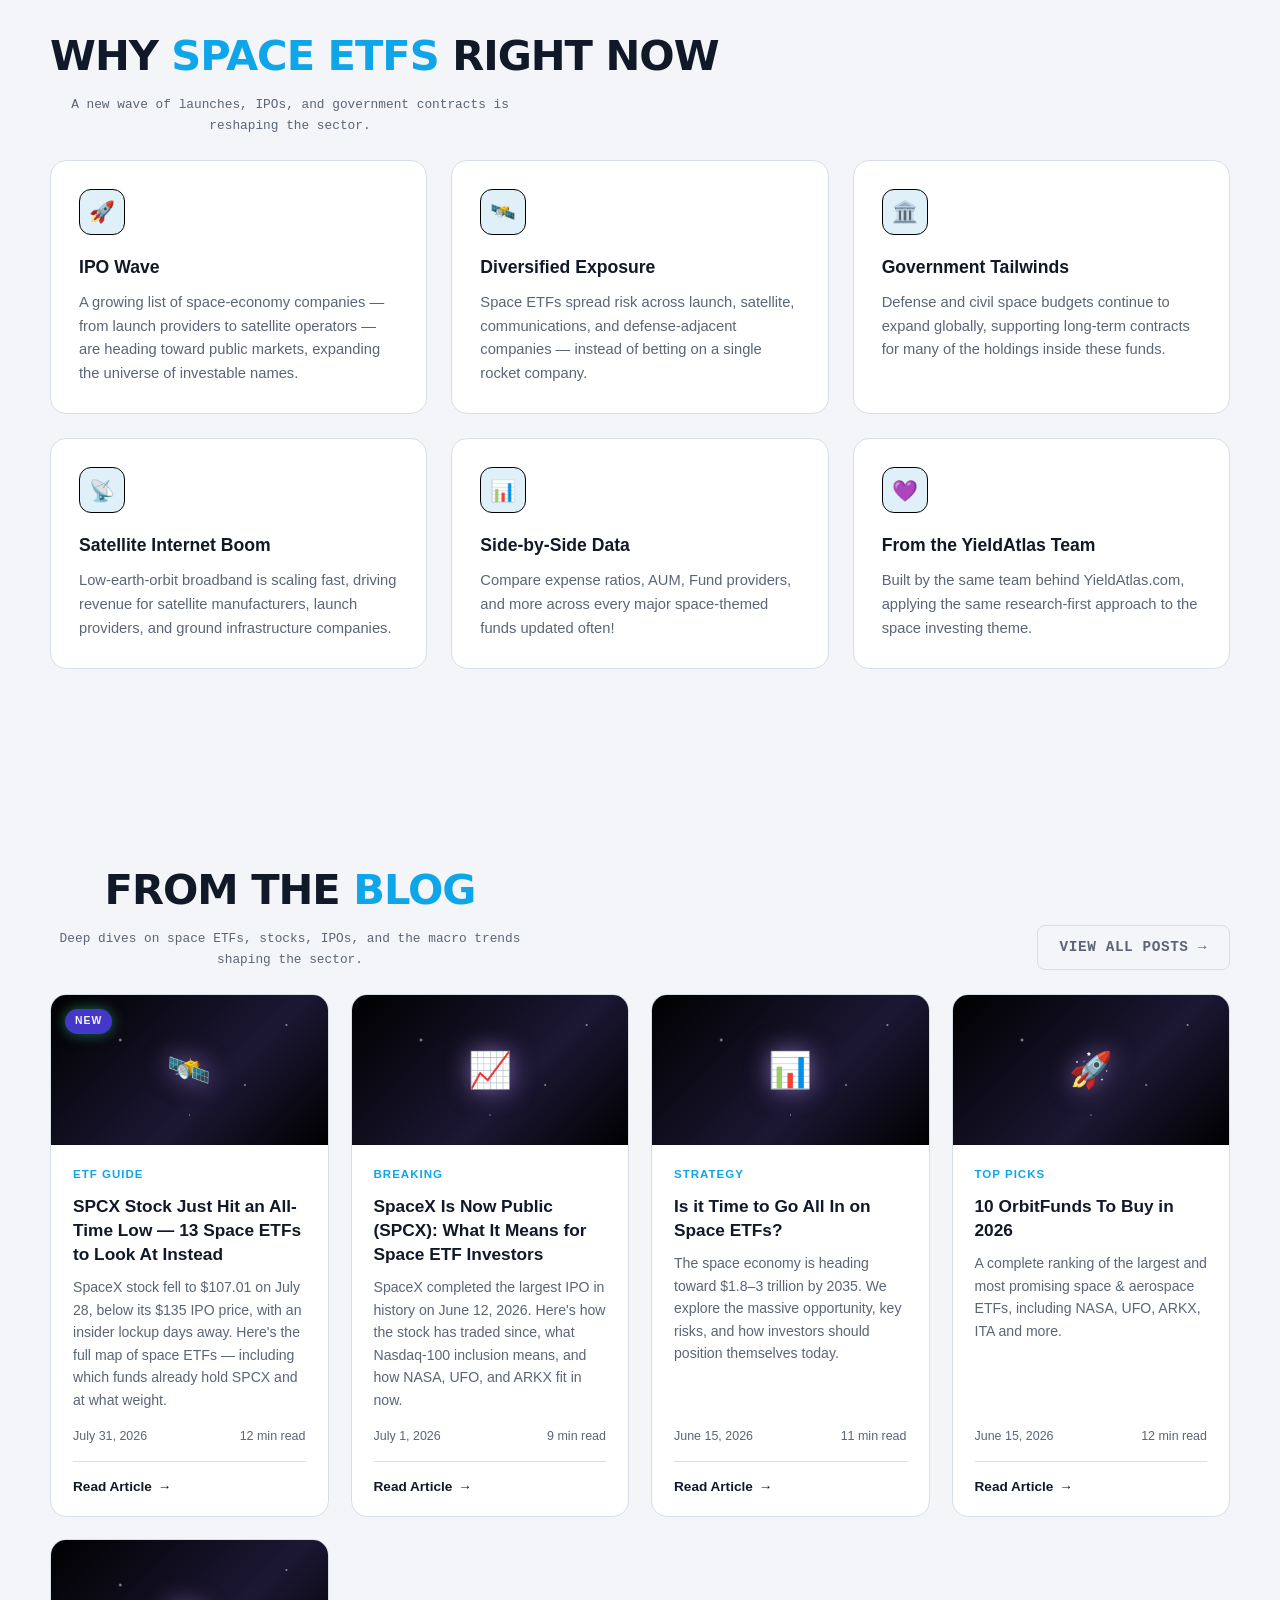
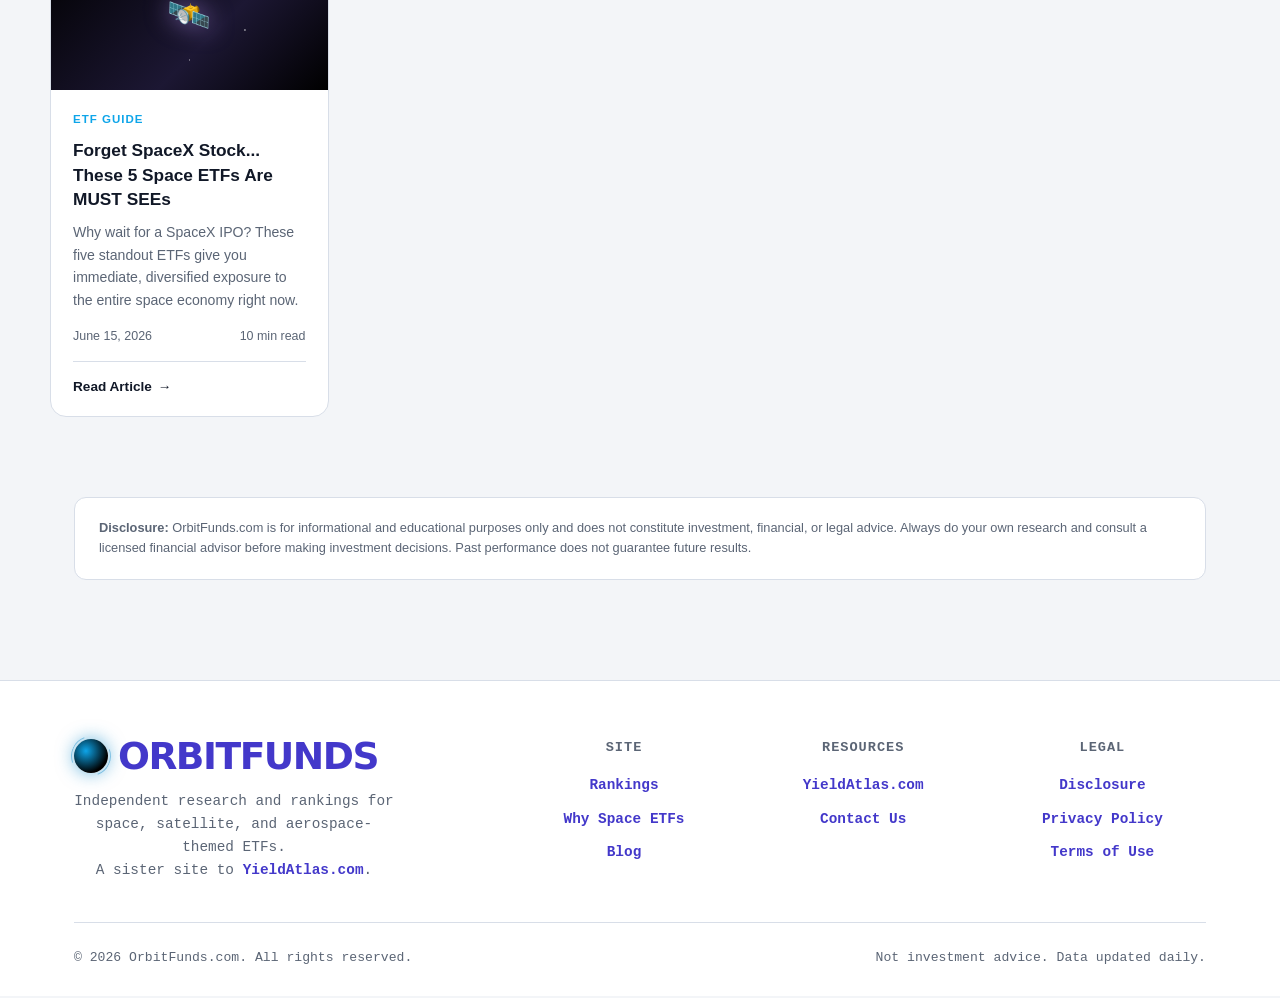
==== commit 0816622e: "Fix contrast, vary per-site chrome, replace mock ads, drop devoted/DividendStack. Dark ink on light " ====
--- a/index.html
+++ b/index.html
@@ -1151,8 +1151,7 @@
       <a href="https://marvinsmx.github.io/orbit-funds/" class="site-pill current" title="Space & aerospace ETFs">OrbitFunds</a>
       <a href="https://marvinsmx.github.io/return-atlas/" class="site-pill" title="ETF total returns">ReturnAtlas</a>
       <a href="https://marvinsmx.github.io/yield-atlas-pro/" class="site-pill" title="Premium dividend tools">YieldAtlas Pro</a>
-      <a href="https://marvinsmx.github.io/devoted-dividend/" class="site-pill" title="Dividend portfolio tracker">DevotedDividend</a>
-      <a href="https://dividendstack.com/" class="site-pill" title="Dividend tools directory">DividendStack</a>
+
     </div>
   </div>
 
@@ -1168,13 +1167,7 @@
   </div>
 </section>
 
-<!-- DISPLAY AD BANNER -->
-<div class="display-ad">
-  <a href="https://graniteshares.com/spacex-leveraged-etfs/" target="_blank" rel="sponsored noopener">
-    <img src="SPAL_SNK-728x90.jpg" alt="GraniteShares SpaceX Leveraged ETFs">
-  </a>
-  <div class="sponsor-label">Sponsored By</div>
-</div>
+<div class="ad-slot leaderboard" aria-label="Advertisement">Advertisement · 970×90</div>
 
 <section class="wrap" id="rankings" style="padding:20px 24px 80px;">
   <div class="section-head">
@@ -1229,12 +1222,7 @@
   </p>
   <p style="margin-top:8px; font-size:0.8rem; color:var(--grey);">*Data updated daily. Nothing on OrbitFunds.com is financial advice</p>
 
-  <div class="display-ad">
-    <a href="https://graniteshares.com/spacex-leveraged-etfs/" target="_blank" rel="sponsored noopener">
-      <img src="SPAL_SNK-728x90.jpg" alt="GraniteShares SpaceX Leveraged ETFs">
-    </a>
-    <div class="sponsor-label">Sponsored By</div>
-  </div>
+  <div class="ad-slot leaderboard" aria-label="Advertisement">Advertisement · 970×90</div>
 </section>
 
 <section class="section wrap" id="why">
